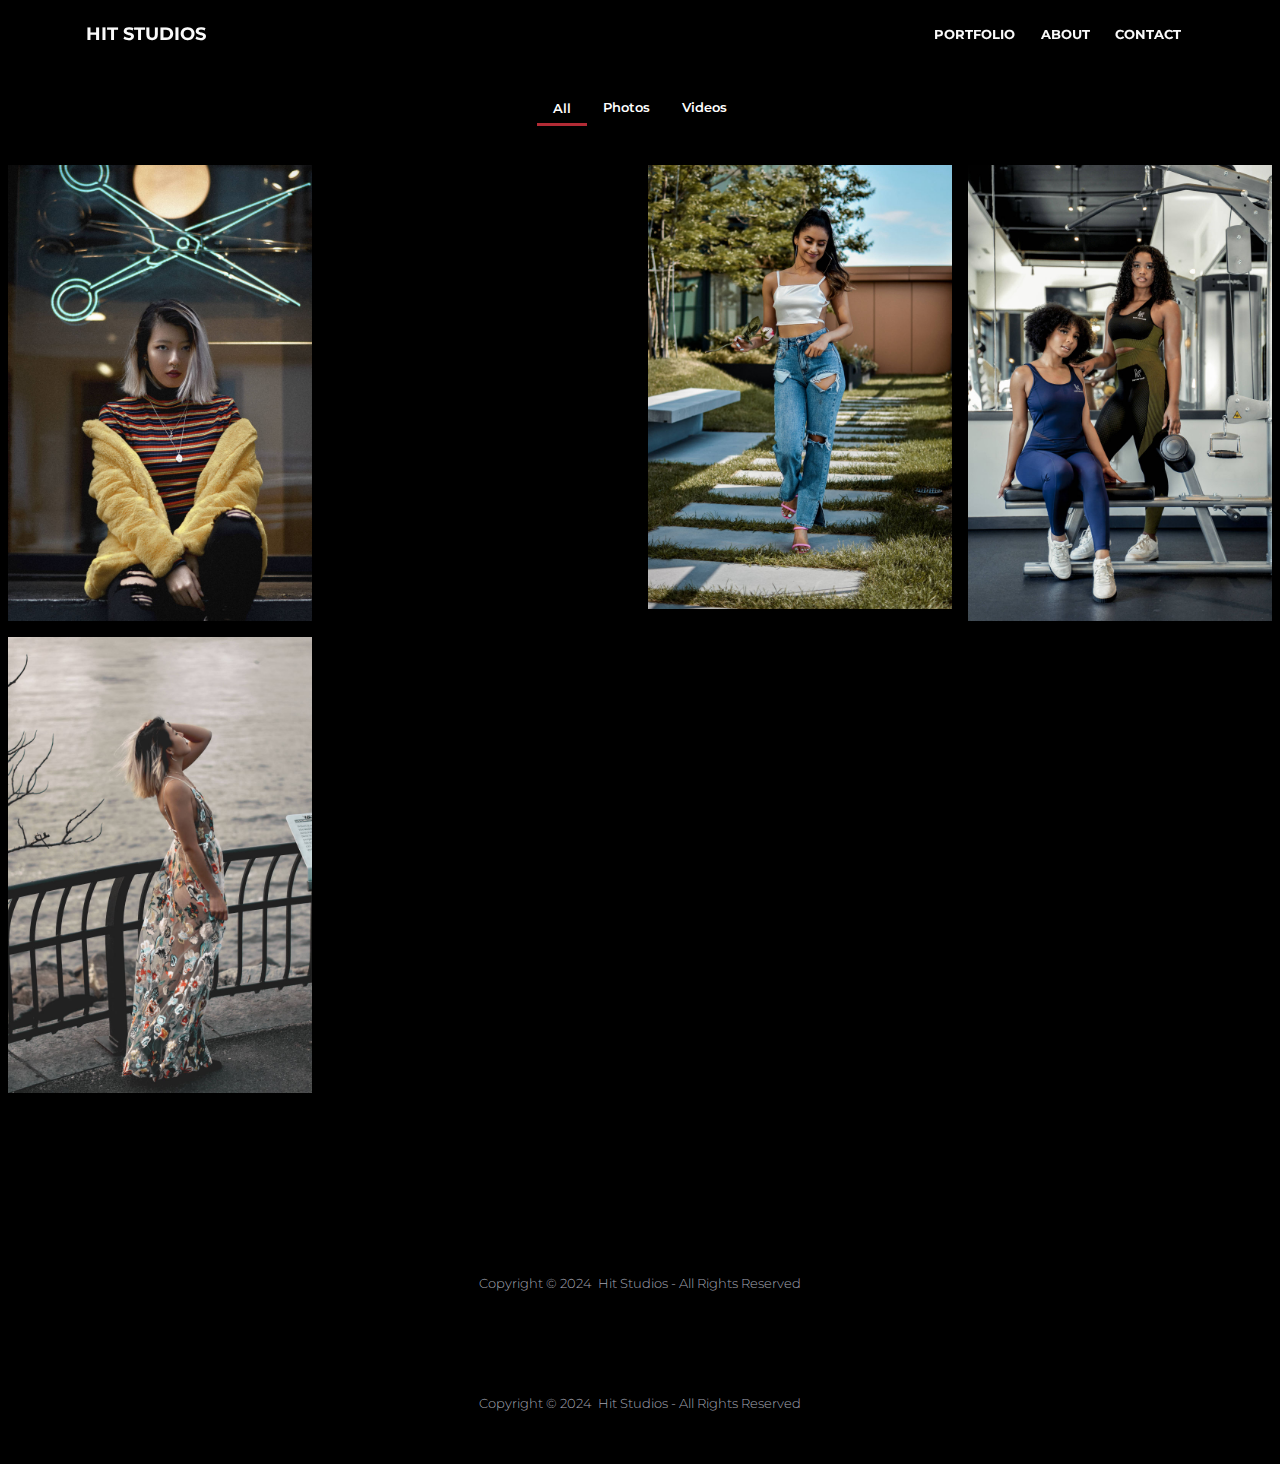
==== index.html @ 5aecfbb7 "create github pages" ====
<!DOCTYPE html>
<html  >
<head>
  
  <meta charset="UTF-8">
  <meta http-equiv="X-UA-Compatible" content="IE=edge">
  
  <meta name="twitter:card" content="summary_large_image"/>
  <meta name="twitter:image:src" content="">
  <meta property="og:image" content="">
  <meta name="twitter:title" content="The Hit Studios">
  <meta name="viewport" content="width=device-width, initial-scale=1, minimum-scale=1">
  <link rel="shortcut icon" href="assets/images/logo1.png" type="image/x-icon">
  <meta name="description" content="">
  
  
  <title>The Hit Studios</title>
  <link rel="stylesheet" href="assets/web/assets/mobirise-icons2/mobirise2.css">
  <link rel="stylesheet" href="assets/web/assets/mobirise-icons/mobirise-icons.css">
  <link rel="stylesheet" href="assets/tether/tether.min.css">
  <link rel="stylesheet" href="assets/bootstrap/css/bootstrap.min.css">
  <link rel="stylesheet" href="assets/bootstrap/css/bootstrap-grid.min.css">
  <link rel="stylesheet" href="assets/bootstrap/css/bootstrap-reboot.min.css">
  <link rel="stylesheet" href="assets/animatecss/animate.css">
  <link rel="stylesheet" href="assets/popup-overlay-plugin/style.css">
  <link rel="stylesheet" href="assets/dropdown/css/style.css">
  <link rel="stylesheet" href="assets/socicon/css/styles.css">
  <link rel="stylesheet" href="assets/theme/css/style.css">
  <link rel="stylesheet" href="assets/gallery/style.css">
  <link rel="preload" href="https://fonts.googleapis.com/css?family=Montserrat:100,200,300,400,500,600,700,800,900,100i,200i,300i,400i,500i,600i,700i,800i,900i&display=swap" as="style" onload="this.onload=null;this.rel='stylesheet'">
  <noscript><link rel="stylesheet" href="https://fonts.googleapis.com/css?family=Montserrat:100,200,300,400,500,600,700,800,900,100i,200i,300i,400i,500i,600i,700i,800i,900i&display=swap"></noscript>
  <link rel="preload" as="style" href="assets/mobirise/css/mbr-additional.css"><link rel="stylesheet" href="assets/mobirise/css/mbr-additional.css" type="text/css">
  
  
  <!-- Facebook Pixel Code -->
<script>
!function(f,b,e,v,n,t,s)
{if(f.fbq)return;n=f.fbq=function(){n.callMethod?
n.callMethod.apply(n,arguments):n.queue.push(arguments)};
if(!f._fbq)f._fbq=n;n.push=n;n.loaded=!0;n.version='2.0';
n.queue=[];t=b.createElement(e);t.async=!0;
t.src=v;s=b.getElementsByTagName(e)[0];
s.parentNode.insertBefore(t,s)}(window, document,'script',
'https://connect.facebook.net/en_US/fbevents.js');
fbq('init', '440185523638708');
fbq('track', 'PageView');
</script>
<noscript><img height="1" width="1" style="display:none"
src="https://www.facebook.com/tr?id=440185523638708&ev=PageView&noscript=1"
/></noscript>
<!-- End Facebook Pixel Code -->
  <script src="https://scripts.sirv.com/sirv.js"></script>
</head>
<body>
  
  <section class="menu1 cid-u1KD0kD5bC" once="menu" id="menu1-4o">
    

    <nav class="navbar navbar-dropdown navbar-fixed-top navbar-expand-lg">

        <div class="container">
            <div class="navbar-brand">
                
                <span class="navbar-caption-wrap"><a class="navbar-caption text-white display-7" href="#">HIT STUDIOS</a></span>
            </div>            
            <button class="navbar-toggler" type="button" data-toggle="collapse" data-target="#navbarSupportedContent" aria-controls="navbarNavAltMarkup" aria-expanded="false" aria-label="Toggle navigation">
                <div class="hamburger">
                    <span></span>
                    <span></span>
                    <span></span>
                    <span></span>
                </div>
            </button>
            <div class="collapse navbar-collapse" id="navbarSupportedContent">
                <ul class="navbar-nav nav-dropdown nav-right" data-app-modern-menu="true"><li class="nav-item"><a class="nav-link link text-white text-primary display-4" href="index.html" aria-expanded="false"><strong>PORTFOLIO<br></strong><div class="line-animation"></div></a></li><li class="nav-item"><a class="nav-link link text-white text-primary display-4" href="aboutme.html" aria-expanded="false"><strong>ABOUT<br></strong><div class="line-animation"></div></a></li><li class="nav-item"><a class="nav-link link text-white text-primary display-4" href="contact.html" aria-expanded="false"><strong>CONTACT</strong></a></li></ul>

                
            </div>
        </div>
    </nav>
</section>

<section class="gallery1 restaurantm4_gallery1 mbr-gallery mbr-slider-carousel cid-u1KQ5vctic" id="gallery1-50">

	

	

	<div>
		
		<div class="col-left-gallery"><!-- Filter --><div class="mbr-gallery-filter container gallery-filter-active"><ul buttons="0"><li class="mbr-gallery-filter-all active"><a class="btn btn-md btn-white-outline display-4" href="">All</a></li></ul></div><!-- Gallery --><div class="mbr-gallery-row"><div class="mbr-gallery-layout-default"><div><div><div class="mbr-gallery-item mbr-gallery-item--p1" data-video-url="false" data-tags="Photos"><div href="#lb-gallery1-50" data-slide-to="0" data-bs-slide-to="0" data-toggle="modal" data-bs-toggle="modal"><img src="assets/images/dsc-1239-2000x3000-800x1200.jpg" alt="" title=""><span class="icon-focus"></span></div></div><div class="mbr-gallery-item mbr-gallery-item--p1" data-video-url="false" data-tags="Photos"><div href="#lb-gallery1-50" data-slide-to="1" data-bs-slide-to="1" data-toggle="modal" data-bs-toggle="modal"><img src="assets/images/fr-934x1401-800x1200.jpg" alt="" title=""><span class="icon-focus"></span></div></div><div class="mbr-gallery-item mbr-gallery-item--p1" data-video-url="false" data-tags="Photos"><div href="#lb-gallery1-50" data-slide-to="2" data-bs-slide-to="2" data-toggle="modal" data-bs-toggle="modal"><img src="assets/images/pp20-2000x2920-800x1168.jpg" alt="" title=""><span class="icon-focus"></span></div></div><div class="mbr-gallery-item mbr-gallery-item--p1" data-video-url="false" data-tags="Photos"><div href="#lb-gallery1-50" data-slide-to="3" data-bs-slide-to="3" data-toggle="modal" data-bs-toggle="modal"><img src="assets/images/12-2000x3000-800x1200.jpg" alt="" title=""><span class="icon-focus"></span></div></div><div class="mbr-gallery-item mbr-gallery-item--p1" data-video-url="false" data-tags="Photos"><div href="#lb-gallery1-50" data-slide-to="4" data-bs-slide-to="4" data-toggle="modal" data-bs-toggle="modal"><img src="assets/images/pp13-2000x3000-800x1200.jpg" alt="" title=""><span class="icon-focus"></span></div></div><div class="mbr-gallery-item mbr-gallery-item--p1" data-video-url="false" data-tags="Photos"><div href="#lb-gallery1-50" data-slide-to="5" data-bs-slide-to="5" data-toggle="modal" data-bs-toggle="modal"><img src="assets/images/moi-pp-2000x2588-800x1035-800x1035.jpg" alt="" title=""><span class="icon-focus"></span></div></div><div class="mbr-gallery-item mbr-gallery-item--p1" data-video-url="false" data-tags="Photos"><div href="#lb-gallery1-50" data-slide-to="6" data-bs-slide-to="6" data-toggle="modal" data-bs-toggle="modal"><img src="assets/images/p1120809-2000x2367-800x947-800x947-800x947.jpg" alt="" title=""><span class="icon-focus"></span></div></div><div class="mbr-gallery-item mbr-gallery-item--p1" data-video-url="false" data-tags="Videos"><div href="#lb-gallery1-50" data-slide-to="7" data-bs-slide-to="7" data-toggle="modal" data-bs-toggle="modal"><img src="assets/images/q-2000x3000-800x1200-800x1200.jpg" alt="" title=""><span class="icon-focus"></span></div></div><div class="mbr-gallery-item mbr-gallery-item--p1" data-video-url="false" data-tags="Videos"><div href="#lb-gallery1-50" data-slide-to="8" data-bs-slide-to="8" data-toggle="modal" data-bs-toggle="modal"><img src="assets/images/nh-copy-2000x2663-800x1065-800x1065.jpg" alt="" title=""><span class="icon-focus"></span></div></div><div class="mbr-gallery-item mbr-gallery-item--p1" data-video-url="false" data-tags="Videos"><div href="#lb-gallery1-50" data-slide-to="9" data-bs-slide-to="9" data-toggle="modal" data-bs-toggle="modal"><img src="assets/images/57-2000x3000-800x1200.jpg" alt="" title=""><span class="icon-focus"></span></div></div><div class="mbr-gallery-item mbr-gallery-item--p1" data-video-url="false" data-tags="Videos"><div href="#lb-gallery1-50" data-slide-to="10" data-bs-slide-to="10" data-toggle="modal" data-bs-toggle="modal"><img src="assets/images/dsc-459-2000x3000-800x1200.jpg" alt="" title=""><span class="icon-focus"></span></div></div><div class="mbr-gallery-item mbr-gallery-item--p1" data-video-url="false" data-tags="Videos"><div href="#lb-gallery1-50" data-slide-to="11" data-bs-slide-to="11" data-toggle="modal" data-bs-toggle="modal"><img src="assets/images/dsc00477-2000x3000-800x1200.jpeg" alt="" title=""><span class="icon-focus"></span></div></div><div class="mbr-gallery-item mbr-gallery-item--p1" data-video-url="false" data-tags="Videos"><div href="#lb-gallery1-50" data-slide-to="12" data-bs-slide-to="12" data-toggle="modal" data-bs-toggle="modal"><img src="assets/images/dsc09864-2000x2667-copy-2000x3000-800x957.jpeg" alt="" title=""><span class="icon-focus"></span></div></div></div></div><div class="clearfix"></div></div></div><!-- Lightbox --><div data-app-prevent-settings="" class="mbr-slider modal fade carousel slide" tabindex="-1" data-keyboard="true" data-bs-keyboard="true" data-interval="false" data-bs-interval="false" id="lb-gallery1-50"><div class="modal-dialog"><div class="modal-content"><div class="modal-body"><div class="carousel-inner"><div class="carousel-item"><img src="assets/images/dsc-1239-2000x3000.jpg" alt="" title=""></div><div class="carousel-item"><img src="assets/images/fr-934x1401.jpg" alt="" title=""></div><div class="carousel-item"><img src="assets/images/pp20-2000x2920.jpg" alt="" title=""></div><div class="carousel-item"><img src="assets/images/12-2000x3000.jpg" alt="" title=""></div><div class="carousel-item"><img src="assets/images/pp13-2000x3000.jpg" alt="" title=""></div><div class="carousel-item"><img src="assets/images/moi-pp-2000x2588-800x1035.jpg" alt="" title=""></div><div class="carousel-item"><img src="assets/images/p1120809-2000x2367-800x947-800x947.jpg" alt="" title=""></div><div class="carousel-item active"><img src="assets/images/q-2000x3000-800x1200.jpg" alt="" title=""></div><div class="carousel-item"><img src="assets/images/nh-copy-2000x2663-800x1065.jpg" alt="" title=""></div><div class="carousel-item"><img src="assets/images/57-2000x3000.jpg" alt="" title=""></div><div class="carousel-item"><img src="assets/images/dsc-459-2000x3000.jpg" alt="" title=""></div><div class="carousel-item"><img src="assets/images/dsc00477-2000x3000.jpeg" alt="" title=""></div><div class="carousel-item"><img src="assets/images/dsc09864-2000x2667-copy-2000x3000.jpeg" alt="" title=""></div></div><a class="carousel-control carousel-control-prev" role="button" data-slide="prev" data-bs-slide="prev" href="#lb-gallery1-50"><span class="mbri-left mbr-iconfont" aria-hidden="true"></span><span class="sr-only visually-hidden">Previous</span></a><a class="carousel-control carousel-control-next" role="button" data-slide="next" data-bs-slide="next" href="#lb-gallery1-50"><span class="mbri-right mbr-iconfont" aria-hidden="true"></span><span class="sr-only visually-hidden">Next</span></a><a class="close" href="#" role="button" data-dismiss="modal" data-bs-dismiss="modal"><span class="sr-only visually-hidden">Close</span></a></div></div></div></div></div>
	</div>
</section>

<section class="extFooter cid-sLuKEisDim" id="extFooter22-q">

    

    

    <div class="container">
        <div class="row align-center justify-content-center align-items-center">
            <div class="logo-section col-sm-12 col-lg-4">
                <a href="index.html"><img src="assets/images/logo-the-hit-white-121x121.png" height="128" alt="" style="height: 3.8rem;">
                </a>
            </div>
            <div class="col-sm-12 col-lg-4 mbr-text mbr-fonts-style mbr-light display-4">Copyright © 2024&nbsp; Hit Studios - All Rights Reserved</div>
            <div class="social-media col-sm-12 col-lg-4">
                <ul>
                    <li>
                      <a class="icon-transition" href="https://www.instagram.com/iamthehit/" target="_blank">
                        <span class="mbr-iconfont socicon-instagram socicon"></span>
                      </a>
                    </li>
                    <li>
                      <a class="icon-transition" href="https://www.facebook.com/iamthehit" target="_blank">
                        <span class="mbr-iconfont socicon-facebook socicon"></span>
                      </a>
                    </li>
                    
                    
                    
                </ul>
            </div>
        </div>
    </div>
</section>

<section class="extFooter cid-u1L9KST6u7" id="extFooter22-57">

    

    

    <div class="container">
        <div class="row align-center justify-content-center align-items-center">
            <div class="logo-section col-sm-12 col-lg-4">
                <a href="index.html"><img src="assets/images/logo-the-hit-white-121x121.png" height="128" alt="" style="height: 3.8rem;">
                </a>
            </div>
            <div class="col-sm-12 col-lg-4 mbr-text mbr-fonts-style mbr-light display-4">Copyright © 2024&nbsp; Hit Studios - All Rights Reserved</div>
            <div class="social-media col-sm-12 col-lg-4">
                <ul>
                    <li>
                      <a class="icon-transition" href="https://www.instagram.com/iamthehit/" target="_blank">
                        <span class="mbr-iconfont socicon-instagram socicon"></span>
                      </a>
                    </li>
                    <li>
                      <a class="icon-transition" href="https://www.facebook.com/iamthehit" target="_blank">
                        <span class="mbr-iconfont socicon-facebook socicon"></span>
                      </a>
                    </li>
                    
                    
                    
                </ul>
            </div>
        </div>
    </div>
</section>


<script src="assets/web/assets/jquery/jquery.min.js"></script>
  <script src="assets/popper/popper.min.js"></script>
  <script src="assets/tether/tether.min.js"></script>
  <script src="assets/bootstrap/js/bootstrap.min.js"></script>
  <script src="assets/smoothscroll/smooth-scroll.js"></script>
  <script src="assets/viewportchecker/jquery.viewportchecker.js"></script>
  <script src="assets/masonry/masonry.pkgd.min.js"></script>
  <script src="assets/imagesloaded/imagesloaded.pkgd.min.js"></script>
  <script src="assets/bootstrapcarouselswipe/bootstrap-carousel-swipe.js"></script>
  <script src="assets/dropdown/js/nav-dropdown.js"></script>
  <script src="assets/dropdown/js/navbar-dropdown.js"></script>
  <script src="assets/touchswipe/jquery.touch-swipe.min.js"></script>
  <script src="assets/theme/js/script.js"></script>
  <script src="assets/gallery/player.min.js"></script>
  <script src="assets/gallery/script.js"></script>
  
  
  
 <div id="scrollToTop" class="scrollToTop mbr-arrow-up"><a style="text-align: center;"><i class="mbr-arrow-up-icon mbr-arrow-up-icon-cm cm-icon cm-icon-smallarrow-up"></i></a></div>
    <input name="animation" type="hidden">
  </body>
</html>
---- assets/web/assets/mobirise-icons2/mobirise2.css ----
@font-face {
  font-family: 'Moririse2';
  font-display: swap;
  src:  url('mobirise2.eot?f2bix4');
  src:  url('mobirise2.eot?f2bix4#iefix') format('embedded-opentype'),
    url('mobirise2.ttf?f2bix4') format('truetype'),
    url('mobirise2.woff?f2bix4') format('woff'),
    url('mobirise2.svg?f2bix4#mobirise2') format('svg');
  font-weight: normal;
  font-style: normal;
}

[class^="mobi-"], [class*=" mobi-"] {
  /* use !important to prevent issues with browser extensions that change fonts */
  font-family: 'Moririse2' !important;
  speak: none;
  font-style: normal;
  font-weight: normal;
  font-variant: normal;
  text-transform: none;
  line-height: 1;

  /* Better Font Rendering =========== */
  -webkit-font-smoothing: antialiased;
  -moz-osx-font-smoothing: grayscale;
}

.mobi-mbri-add-submenu:before {
  content: "\e900";
}
.mobi-mbri-alert:before {
  content: "\e901";
}
.mobi-mbri-align-center:before {
  content: "\e902";
}
.mobi-mbri-align-justify:before {
  content: "\e903";
}
.mobi-mbri-align-left:before {
  content: "\e904";
}
.mobi-mbri-align-right:before {
  content: "\e905";
}
.mobi-mbri-android:before {
  content: "\e906";
}
.mobi-mbri-apple:before {
  content: "\e907";
}
.mobi-mbri-arrow-down:before {
  content: "\e908";
}
.mobi-mbri-arrow-next:before {
  content: "\e909";
}
.mobi-mbri-arrow-prev:before {
  content: "\e90a";
}
.mobi-mbri-arrow-up:before {
  content: "\e90b";
}
.mobi-mbri-bold:before {
  content: "\e90c";
}
.mobi-mbri-bookmark:before {
  content: "\e90d";
}
.mobi-mbri-bootstrap:before {
  content: "\e90e";
}
.mobi-mbri-briefcase:before {
  content: "\e90f";
}
.mobi-mbri-browse:before {
  content: "\e910";
}
.mobi-mbri-bulleted-list:before {
  content: "\e911";
}
.mobi-mbri-calendar:before {
  content: "\e912";
}
.mobi-mbri-camera:before {
  content: "\e913";
}
.mobi-mbri-cart-add:before {
  content: "\e914";
}
.mobi-mbri-cart-full:before {
  content: "\e915";
}
.mobi-mbri-cash:before {
  content: "\e916";
}
.mobi-mbri-change-style:before {
  content: "\e917";
}
.mobi-mbri-chat:before {
  content: "\e918";
}
.mobi-mbri-clock:before {
  content: "\e919";
}
.mobi-mbri-close:before {
  content: "\e91a";
}
.mobi-mbri-cloud:before {
  content: "\e91b";
}
.mobi-mbri-code:before {
  content: "\e91c";
}
.mobi-mbri-contact-form:before {
  content: "\e91d";
}
.mobi-mbri-credit-card:before {
  content: "\e91e";
}
.mobi-mbri-cursor-click:before {
  content: "\e91f";
}
.mobi-mbri-cust-feedback:before {
  content: "\e920";
}
.mobi-mbri-database:before {
  content: "\e921";
}
.mobi-mbri-delivery:before {
  content: "\e922";
}
.mobi-mbri-desktop:before {
  content: "\e923";
}
.mobi-mbri-devices:before {
  content: "\e924";
}
.mobi-mbri-down:before {
  content: "\e925";
}
.mobi-mbri-download-2:before {
  content: "\e926";
}
.mobi-mbri-download:before {
  content: "\e927";
}
.mobi-mbri-drag-n-drop-2:before {
  content: "\e928";
}
.mobi-mbri-drag-n-drop:before {
  content: "\e929";
}
.mobi-mbri-edit-2:before {
  content: "\e92a";
}
.mobi-mbri-edit:before {
  content: "\e92b";
}
.mobi-mbri-error:before {
  content: "\e92c";
}
.mobi-mbri-extension:before {
  content: "\e92d";
}
.mobi-mbri-features:before {
  content: "\e92e";
}
.mobi-mbri-file:before {
  content: "\e92f";
}
.mobi-mbri-flag:before {
  content: "\e930";
}
.mobi-mbri-folder:before {
  content: "\e931";
}
.mobi-mbri-gift:before {
  content: "\e932";
}
.mobi-mbri-github:before {
  content: "\e933";
}
.mobi-mbri-globe-2:before {
  content: "\e934";
}
.mobi-mbri-globe:before {
  content: "\e935";
}
.mobi-mbri-growing-chart:before {
  content: "\e936";
}
.mobi-mbri-hearth:before {
  content: "\e937";
}
.mobi-mbri-help:before {
  content: "\e938";
}
.mobi-mbri-home:before {
  content: "\e939";
}
.mobi-mbri-hot-cup:before {
  content: "\e93a";
}
.mobi-mbri-idea:before {
  content: "\e93b";
}
.mobi-mbri-image-gallery:before {
  content: "\e93c";
}
.mobi-mbri-image-slider:before {
  content: "\e93d";
}
.mobi-mbri-info:before {
  content: "\e93e";
}
.mobi-mbri-italic:before {
  content: "\e93f";
}
.mobi-mbri-key:before {
  content: "\e940";
}
.mobi-mbri-laptop:before {
  content: "\e941";
}
.mobi-mbri-layers:before {
  content: "\e942";
}
.mobi-mbri-left-right:before {
  content: "\e943";
}
.mobi-mbri-left:before {
  content: "\e944";
}
.mobi-mbri-letter:before {
  content: "\e945";
}
.mobi-mbri-like:before {
  content: "\e946";
}
.mobi-mbri-link:before {
  content: "\e947";
}
.mobi-mbri-lock:before {
  content: "\e948";
}
.mobi-mbri-login:before {
  content: "\e949";
}
.mobi-mbri-logout:before {
  content: "\e94a";
}
.mobi-mbri-magic-stick:before {
  content: "\e94b";
}
.mobi-mbri-map-pin:before {
  content: "\e94c";
}
.mobi-mbri-menu:before {
  content: "\e94d";
}
.mobi-mbri-mobile-2:before {
  content: "\e94e";
}
.mobi-mbri-mobile-horizontal:before {
  content: "\e94f";
}
.mobi-mbri-mobile:before {
  content: "\e950";
}
.mobi-mbri-mobirise:before {
  content: "\e951";
}
.mobi-mbri-more-horizontal:before {
  content: "\e952";
}
.mobi-mbri-more-vertical:before {
  content: "\e953";
}
.mobi-mbri-music:before {
  content: "\e954";
}
.mobi-mbri-new-file:before {
  content: "\e955";
}
.mobi-mbri-numbered-list:before {
  content: "\e956";
}
.mobi-mbri-opened-folder:before {
  content: "\e957";
}
.mobi-mbri-pages:before {
  content: "\e958";
}
.mobi-mbri-paper-plane:before {
  content: "\e959";
}
.mobi-mbri-paperclip:before {
  content: "\e95a";
}
.mobi-mbri-phone:before {
  content: "\e95b";
}
.mobi-mbri-photo:before {
  content: "\e95c";
}
.mobi-mbri-photos:before {
  content: "\e95d";
}
.mobi-mbri-pin:before {
  content: "\e95e";
}
.mobi-mbri-play:before {
  content: "\e95f";
}
.mobi-mbri-plus:before {
  content: "\e960";
}
.mobi-mbri-preview:before {
  content: "\e961";
}
.mobi-mbri-print:before {
  content: "\e962";
}
.mobi-mbri-protect:before {
  content: "\e963";
}
.mobi-mbri-question:before {
  content: "\e964";
}
.mobi-mbri-quote-left:before {
  content: "\e965";
}
.mobi-mbri-quote-right:before {
  content: "\e966";
}
.mobi-mbri-redo:before {
  content: "\e967";
}
.mobi-mbri-refresh:before {
  content: "\e968";
}
.mobi-mbri-responsive-2:before {
  content: "\e969";
}
.mobi-mbri-responsive:before {
  content: "\e96a";
}
.mobi-mbri-right:before {
  content: "\e96b";
}
.mobi-mbri-rocket:before {
  content: "\e96c";
}
.mobi-mbri-sad-face:before {
  content: "\e96d";
}
.mobi-mbri-sale:before {
  content: "\e96e";
}
.mobi-mbri-save:before {
  content: "\e96f";
}
.mobi-mbri-search:before {
  content: "\e970";
}
.mobi-mbri-setting-2:before {
  content: "\e971";
}
.mobi-mbri-setting-3:before {
  content: "\e972";
}
.mobi-mbri-setting:before {
  content: "\e973";
}
.mobi-mbri-share:before {
  content: "\e974";
}
.mobi-mbri-shopping-bag:before {
  content: "\e975";
}
.mobi-mbri-shopping-basket:before {
  content: "\e976";
}
.mobi-mbri-shopping-cart:before {
  content: "\e977";
}
.mobi-mbri-sites:before {
  content: "\e978";
}
.mobi-mbri-smile-face:before {
  content: "\e979";
}
.mobi-mbri-speed:before {
  content: "\e97a";
}
.mobi-mbri-star:before {
  content: "\e97b";
}
.mobi-mbri-success:before {
  content: "\e97c";
}
.mobi-mbri-sun:before {
  content: "\e97d";
}
.mobi-mbri-sun2:before {
  content: "\e97e";
}
.mobi-mbri-tablet-vertical:before {
  content: "\e97f";
}
.mobi-mbri-tablet:before {
  content: "\e980";
}
.mobi-mbri-target:before {
  content: "\e981";
}
.mobi-mbri-timer:before {
  content: "\e982";
}
.mobi-mbri-to-ftp:before {
  content: "\e983";
}
.mobi-mbri-to-local-drive:before {
  content: "\e984";
}
.mobi-mbri-touch-swipe:before {
  content: "\e985";
}
.mobi-mbri-touch:before {
  content: "\e986";
}
.mobi-mbri-trash:before {
  content: "\e987";
}
.mobi-mbri-underline:before {
  content: "\e988";
}
.mobi-mbri-undo:before {
  content: "\e989";
}
.mobi-mbri-unlink:before {
  content: "\e98a";
}
.mobi-mbri-unlock:before {
  content: "\e98b";
}
.mobi-mbri-up-down:before {
  content: "\e98c";
}
.mobi-mbri-up:before {
  content: "\e98d";
}
.mobi-mbri-update:before {
  content: "\e98e";
}
.mobi-mbri-upload-2:before {
  content: "\e98f";
}
.mobi-mbri-upload:before {
  content: "\e990";
}
.mobi-mbri-user-2:before {
  content: "\e991";
}
.mobi-mbri-user:before {
  content: "\e992";
}
.mobi-mbri-users:before {
  content: "\e993";
}
.mobi-mbri-video-play:before {
  content: "\e994";
}
.mobi-mbri-video:before {
  content: "\e995";
}
.mobi-mbri-watch:before {
  content: "\e996";
}
.mobi-mbri-website-theme-2:before {
  content: "\e997";
}
.mobi-mbri-website-theme:before {
  content: "\e998";
}
.mobi-mbri-wifi:before {
  content: "\e999";
}
.mobi-mbri-windows:before {
  content: "\e99a";
}
.mobi-mbri-zoom-in:before {
  content: "\e99b";
}
.mobi-mbri-zoom-out:before {
  content: "\e99c";
}
---- assets/web/assets/mobirise-icons/mobirise-icons.css ----
@font-face {
  font-family: 'MobiriseIcons';
  src:  url('mobirise-icons.eot?spat4u');
  src:  url('mobirise-icons.eot?spat4u#iefix') format('embedded-opentype'),
    url('mobirise-icons.ttf?spat4u') format('truetype'),
    url('mobirise-icons.woff?spat4u') format('woff'),
    url('mobirise-icons.svg?spat4u#MobiriseIcons') format('svg');
  font-weight: normal;
  font-style: normal;
  font-display: swap;
}

[class^="mbri-"], [class*=" mbri-"] {
  /* use !important to prevent issues with browser extensions that change fonts */
  font-family: MobiriseIcons !important;
  speak: none;
  font-style: normal;
  font-weight: normal;
  font-variant: normal;
  text-transform: none;
  line-height: 1;

  /* Better Font Rendering =========== */
  -webkit-font-smoothing: antialiased;
  -moz-osx-font-smoothing: grayscale;
}

.mbri-add-submenu:before {
  content: "\e900";
}
.mbri-alert:before {
  content: "\e901";
}
.mbri-align-center:before {
  content: "\e902";
}
.mbri-align-justify:before {
  content: "\e903";
}
.mbri-align-left:before {
  content: "\e904";
}
.mbri-align-right:before {
  content: "\e905";
}
.mbri-android:before {
  content: "\e906";
}
.mbri-apple:before {
  content: "\e907";
}
.mbri-arrow-down:before {
  content: "\e908";
}
.mbri-arrow-next:before {
  content: "\e909";
}
.mbri-arrow-prev:before {
  content: "\e90a";
}
.mbri-arrow-up:before {
  content: "\e90b";
}
.mbri-bold:before {
  content: "\e90c";
}
.mbri-bookmark:before {
  content: "\e90d";
}
.mbri-bootstrap:before {
  content: "\e90e";
}
.mbri-briefcase:before {
  content: "\e90f";
}
.mbri-browse:before {
  content: "\e910";
}
.mbri-bulleted-list:before {
  content: "\e911";
}
.mbri-calendar:before {
  content: "\e912";
}
.mbri-camera:before {
  content: "\e913";
}
.mbri-cart-add:before {
  content: "\e914";
}
.mbri-cart-full:before {
  content: "\e915";
}
.mbri-cash:before {
  content: "\e916";
}
.mbri-change-style:before {
  content: "\e917";
}
.mbri-chat:before {
  content: "\e918";
}
.mbri-clock:before {
  content: "\e919";
}
.mbri-close:before {
  content: "\e91a";
}
.mbri-cloud:before {
  content: "\e91b";
}
.mbri-code:before {
  content: "\e91c";
}
.mbri-contact-form:before {
  content: "\e91d";
}
.mbri-credit-card:before {
  content: "\e91e";
}
.mbri-cursor-click:before {
  content: "\e91f";
}
.mbri-cust-feedback:before {
  content: "\e920";
}
.mbri-database:before {
  content: "\e921";
}
.mbri-delivery:before {
  content: "\e922";
}
.mbri-desktop:before {
  content: "\e923";
}
.mbri-devices:before {
  content: "\e924";
}
.mbri-down:before {
  content: "\e925";
}
.mbri-download:before {
  content: "\e989";
}
.mbri-drag-n-drop:before {
  content: "\e927";
}
.mbri-drag-n-drop2:before {
  content: "\e928";
}
.mbri-edit:before {
  content: "\e929";
}
.mbri-edit2:before {
  content: "\e92a";
}
.mbri-error:before {
  content: "\e92b";
}
.mbri-extension:before {
  content: "\e92c";
}
.mbri-features:before {
  content: "\e92d";
}
.mbri-file:before {
  content: "\e92e";
}
.mbri-flag:before {
  content: "\e92f";
}
.mbri-folder:before {
  content: "\e930";
}
.mbri-gift:before {
  content: "\e931";
}
.mbri-github:before {
  content: "\e932";
}
.mbri-globe:before {
  content: "\e933";
}
.mbri-globe-2:before {
  content: "\e934";
}
.mbri-growing-chart:before {
  content: "\e935";
}
.mbri-hearth:before {
  content: "\e936";
}
.mbri-help:before {
  content: "\e937";
}
.mbri-home:before {
  content: "\e938";
}
.mbri-hot-cup:before {
  content: "\e939";
}
.mbri-idea:before {
  content: "\e93a";
}
.mbri-image-gallery:before {
  content: "\e93b";
}
.mbri-image-slider:before {
  content: "\e93c";
}
.mbri-info:before {
  content: "\e93d";
}
.mbri-italic:before {
  content: "\e93e";
}
.mbri-key:before {
  content: "\e93f";
}
.mbri-laptop:before {
  content: "\e940";
}
.mbri-layers:before {
  content: "\e941";
}
.mbri-left-right:before {
  content: "\e942";
}
.mbri-left:before {
  content: "\e943";
}
.mbri-letter:before {
  content: "\e944";
}
.mbri-like:before {
  content: "\e945";
}
.mbri-link:before {
  content: "\e946";
}
.mbri-lock:before {
  content: "\e947";
}
.mbri-login:before {
  content: "\e948";
}
.mbri-logout:before {
  content: "\e949";
}
.mbri-magic-stick:before {
  content: "\e94a";
}
.mbri-map-pin:before {
  content: "\e94b";
}
.mbri-menu:before {
  content: "\e94c";
}
.mbri-mobile:before {
  content: "\e94d";
}
.mbri-mobile2:before {
  content: "\e94e";
}
.mbri-mobirise:before {
  content: "\e94f";
}
.mbri-more-horizontal:before {
  content: "\e950";
}
.mbri-more-vertical:before {
  content: "\e951";
}
.mbri-music:before {
  content: "\e952";
}
.mbri-new-file:before {
  content: "\e953";
}
.mbri-numbered-list:before {
  content: "\e954";
}
.mbri-opened-folder:before {
  content: "\e955";
}
.mbri-pages:before {
  content: "\e956";
}
.mbri-paper-plane:before {
  content: "\e957";
}
.mbri-paperclip:before {
  content: "\e958";
}
.mbri-photo:before {
  content: "\e959";
}
.mbri-photos:before {
  content: "\e95a";
}
.mbri-pin:before {
  content: "\e95b";
}
.mbri-play:before {
  content: "\e95c";
}
.mbri-plus:before {
  content: "\e95d";
}
.mbri-preview:before {
  content: "\e95e";
}
.mbri-print:before {
  content: "\e95f";
}
.mbri-protect:before {
  content: "\e960";
}
.mbri-question:before {
  content: "\e961";
}
.mbri-quote-left:before {
  content: "\e962";
}
.mbri-quote-right:before {
  content: "\e963";
}
.mbri-refresh:before {
  content: "\e964";
}
.mbri-responsive:before {
  content: "\e965";
}
.mbri-right:before {
  content: "\e966";
}
.mbri-rocket:before {
  content: "\e967";
}
.mbri-sad-face:before {
  content: "\e968";
}
.mbri-sale:before {
  content: "\e969";
}
.mbri-save:before {
  content: "\e96a";
}
.mbri-search:before {
  content: "\e96b";
}
.mbri-setting:before {
  content: "\e96c";
}
.mbri-setting2:before {
  content: "\e96d";
}
.mbri-setting3:before {
  content: "\e96e";
}
.mbri-share:before {
  content: "\e96f";
}
.mbri-shopping-bag:before {
  content: "\e970";
}
.mbri-shopping-basket:before {
  content: "\e971";
}
.mbri-shopping-cart:before {
  content: "\e972";
}
.mbri-sites:before {
  content: "\e973";
}
.mbri-smile-face:before {
  content: "\e974";
}
.mbri-speed:before {
  content: "\e975";
}
.mbri-star:before {
  content: "\e976";
}
.mbri-success:before {
  content: "\e977";
}
.mbri-sun:before {
  content: "\e978";
}
.mbri-sun2:before {
  content: "\e979";
}
.mbri-tablet:before {
  content: "\e97a";
}
.mbri-tablet-vertical:before {
  content: "\e97b";
}
.mbri-target:before {
  content: "\e97c";
}
.mbri-timer:before {
  content: "\e97d";
}
.mbri-to-ftp:before {
  content: "\e97e";
}
.mbri-to-local-drive:before {
  content: "\e97f";
}
.mbri-touch-swipe:before {
  content: "\e980";
}
.mbri-touch:before {
  content: "\e981";
}
.mbri-trash:before {
  content: "\e982";
}
.mbri-underline:before {
  content: "\e983";
}
.mbri-unlink:before {
  content: "\e984";
}
.mbri-unlock:before {
  content: "\e985";
}
.mbri-up-down:before {
  content: "\e986";
}
.mbri-up:before {
  content: "\e987";
}
.mbri-update:before {
  content: "\e988";
}
.mbri-upload:before {
 content: "\e926"; 
}
.mbri-user:before {
  content: "\e98a";
}
.mbri-user2:before {
  content: "\e98b";
}
.mbri-users:before {
  content: "\e98c";
}
.mbri-video:before {
  content: "\e98d";
}
.mbri-video-play:before {
  content: "\e98e";
}
.mbri-watch:before {
  content: "\e98f";
}
.mbri-website-theme:before {
  content: "\e990";
}
.mbri-wifi:before {
  content: "\e991";
}
.mbri-windows:before {
  content: "\e992";
}
.mbri-zoom-out:before {
  content: "\e993";
}
.mbri-redo:before {
  content: "\e994";
}
.mbri-undo:before {
  content: "\e995";
}
---- assets/popup-overlay-plugin/style.css ----
html.is-builder .modal-backdrop.show {
    display: none !important;
}
---- assets/dropdown/css/style.css ----
.navbar-dropdown {
  left: 0;
  padding: 0;
  position: absolute;
  right: 0;
  top: 0;
  transition: all 0.45s ease;
  z-index: 1030;
  background: #282828; }
  .navbar-dropdown .navbar-logo {
    margin-right: 0.8rem;
    transition: margin 0.3s ease-in-out;
    vertical-align: middle; }
    .navbar-dropdown .navbar-logo img {
      height: 3.125rem;
      transition: all 0.3s ease-in-out; }
    .navbar-dropdown .navbar-logo.mbr-iconfont {
      font-size: 3.125rem;
      line-height: 3.125rem; }
  .navbar-dropdown .navbar-caption {
    font-weight: 700;
    white-space: normal;
    vertical-align: -4px;
    line-height: 3.125rem !important; }
    .navbar-dropdown .navbar-caption, .navbar-dropdown .navbar-caption:hover {
      color: inherit;
      text-decoration: none; }
  .navbar-dropdown .mbr-iconfont + .navbar-caption {
    vertical-align: -1px; }
  .navbar-dropdown.navbar-fixed-top {
    position: fixed; }
  .navbar-dropdown .navbar-brand span {
    vertical-align: -4px; }
  .navbar-dropdown.bg-color.transparent {
    background: none; }
  .navbar-dropdown.navbar-short .navbar-brand {
    padding: 0.625rem 0; }
    .navbar-dropdown.navbar-short .navbar-brand span {
      vertical-align: -1px; }
  .navbar-dropdown.navbar-short .navbar-caption {
    line-height: 2.375rem !important;
    vertical-align: -2px; }
  .navbar-dropdown.navbar-short .navbar-logo {
    margin-right: 0.5rem; }
    .navbar-dropdown.navbar-short .navbar-logo img {
      height: 2.375rem; }
    .navbar-dropdown.navbar-short .navbar-logo.mbr-iconfont {
      font-size: 2.375rem;
      line-height: 2.375rem; }
  .navbar-dropdown.navbar-short .mbr-table-cell {
    height: 3.625rem; }
  .navbar-dropdown .navbar-close {
    left: 0.6875rem;
    position: fixed;
    top: 0.75rem;
    z-index: 1000; }
  .navbar-dropdown .hamburger-icon {
    content: "";
    display: inline-block;
    vertical-align: middle;
    width: 16px;
    -webkit-box-shadow: 0 -6px 0 1px #282828,0 0 0 1px #282828,0 6px 0 1px #282828;
    -moz-box-shadow: 0 -6px 0 1px #282828,0 0 0 1px #282828,0 6px 0 1px #282828;
    box-shadow: 0 -6px 0 1px #282828,0 0 0 1px #282828,0 6px 0 1px #282828; }

.dropdown-menu .dropdown-toggle[data-toggle="dropdown-submenu"]::after {
  border-bottom: 0.35em solid transparent;
  border-left: 0.35em solid;
  border-right: 0;
  border-top: 0.35em solid transparent;
  margin-left: 0.3rem; }

.dropdown-menu .dropdown-item:focus {
  outline: 0; }

.nav-dropdown {
  font-size: 0.75rem;
  font-weight: 500;
  height: auto !important; }
  .nav-dropdown .nav-btn {
    padding-left: 1rem; }
  .nav-dropdown .link {
    margin: .667em 1.667em;
    font-weight: 500;
    padding: 0;
    transition: color .2s ease-in-out; }
    .nav-dropdown .link.dropdown-toggle {
      margin-right: 2.583em; }
      .nav-dropdown .link.dropdown-toggle::after {
        margin-left: .25rem;
        border-top: 0.35em solid;
        border-right: 0.35em solid transparent;
        border-left: 0.35em solid transparent;
        border-bottom: 0; }
      .nav-dropdown .link.dropdown-toggle[aria-expanded="true"] {
        margin: 0;
        padding: 0.667em 3.263em  0.667em 1.667em; }
  .nav-dropdown .link::after,
  .nav-dropdown .dropdown-item::after {
    color: inherit; }
  .nav-dropdown .btn {
    font-size: 0.75rem;
    font-weight: 700;
    letter-spacing: 0;
    margin-bottom: 0;
    padding-left: 1.25rem;
    padding-right: 1.25rem; }
  .nav-dropdown .dropdown-menu {
    border-radius: 0;
    border: 0;
    left: 0;
    margin: 0;
    padding-bottom: 1.25rem;
    padding-top: 1.25rem;
    position: relative; }
  .nav-dropdown .dropdown-submenu {
    margin-left: 0.125rem;
    top: 0; }
  .nav-dropdown .dropdown-item {
    font-weight: 500;
    line-height: 2;
    padding: 0.3846em 4.615em 0.3846em 1.5385em;
    position: relative;
    transition: color .2s ease-in-out, background-color .2s ease-in-out; }
    .nav-dropdown .dropdown-item::after {
      margin-top: -0.3077em;
      position: absolute;
      right: 1.1538em;
      top: 50%; }
    .nav-dropdown .dropdown-item:focus, .nav-dropdown .dropdown-item:hover {
      background: none; }

@media (max-width: 767px) {
  .nav-dropdown.navbar-toggleable-sm {
    bottom: 0;
    display: none;
    left: 0;
    overflow-x: hidden;
    position: fixed;
    top: 0;
    transform: translateX(-100%);
    -ms-transform: translateX(-100%);
    -webkit-transform: translateX(-100%);
    width: 18.75rem;
    z-index: 999; } }
.nav-dropdown.navbar-toggleable-xl {
  bottom: 0;
  display: none;
  left: 0;
  overflow-x: hidden;
  position: fixed;
  top: 0;
  transform: translateX(-100%);
  -ms-transform: translateX(-100%);
  -webkit-transform: translateX(-100%);
  width: 18.75rem;
  z-index: 999; }

.nav-dropdown-sm {
  display: block !important;
  overflow-x: hidden;
  overflow: auto;
  padding-top: 3.875rem; }
  .nav-dropdown-sm::after {
    content: "";
    display: block;
    height: 3rem;
    width: 100%; }
  .nav-dropdown-sm.collapse.in ~ .navbar-close {
    display: block !important; }
  .nav-dropdown-sm.collapsing, .nav-dropdown-sm.collapse.in {
    transform: translateX(0);
    -ms-transform: translateX(0);
    -webkit-transform: translateX(0);
    transition: all 0.25s ease-out;
    -webkit-transition: all 0.25s ease-out;
    background: #282828; }
  .nav-dropdown-sm.collapsing[aria-expanded="false"] {
    transform: translateX(-100%);
    -ms-transform: translateX(-100%);
    -webkit-transform: translateX(-100%); }
  .nav-dropdown-sm .nav-item {
    display: block;
    margin-left: 0 !important;
    padding-left: 0; }
  .nav-dropdown-sm .link,
  .nav-dropdown-sm .dropdown-item {
    border-top: 1px dotted rgba(255, 255, 255, 0.1);
    font-size: 0.8125rem;
    line-height: 1.6;
    margin: 0 !important;
    padding: 0.875rem 2.4rem 0.875rem 1.5625rem !important;
    position: relative;
    white-space: normal; }
    .nav-dropdown-sm .link:focus, .nav-dropdown-sm .link:hover,
    .nav-dropdown-sm .dropdown-item:focus,
    .nav-dropdown-sm .dropdown-item:hover {
      background: rgba(0, 0, 0, 0.2) !important;
      color: #c0a375; }
  .nav-dropdown-sm .nav-btn {
    position: relative;
    padding: 1.5625rem 1.5625rem 0 1.5625rem; }
    .nav-dropdown-sm .nav-btn::before {
      border-top: 1px dotted rgba(255, 255, 255, 0.1);
      content: "";
      left: 0;
      position: absolute;
      top: 0;
      width: 100%; }
    .nav-dropdown-sm .nav-btn + .nav-btn {
      padding-top: 0.625rem; }
      .nav-dropdown-sm .nav-btn + .nav-btn::before {
        display: none; }
  .nav-dropdown-sm .btn {
    padding: 0.625rem 0; }
  .nav-dropdown-sm .dropdown-toggle[data-toggle="dropdown-submenu"]::after {
    margin-left: .25rem;
    border-top: 0.35em solid;
    border-right: 0.35em solid transparent;
    border-left: 0.35em solid transparent;
    border-bottom: 0; }
  .nav-dropdown-sm .dropdown-toggle[data-toggle="dropdown-submenu"][aria-expanded="true"]::after {
    border-top: 0;
    border-right: 0.35em solid transparent;
    border-left: 0.35em solid transparent;
    border-bottom: 0.35em solid; }
  .nav-dropdown-sm .dropdown-menu {
    margin: 0;
    padding: 0;
    position: relative;
    top: 0;
    left: 0;
    width: 100%;
    border: 0;
    float: none;
    border-radius: 0;
    background: none; }
  .nav-dropdown-sm .dropdown-submenu {
    left: 100%;
    margin-left: 0.125rem;
    margin-top: -1.25rem;
    top: 0; }

.navbar-toggleable-sm .nav-dropdown .dropdown-menu {
  position: absolute; }

.navbar-toggleable-sm .nav-dropdown .dropdown-submenu {
  left: 100%;
  margin-left: 0.125rem;
  margin-top: -1.25rem;
  top: 0; }

.navbar-toggleable-sm.opened .nav-dropdown .dropdown-menu {
  position: relative; }

.navbar-toggleable-sm.opened .nav-dropdown .dropdown-submenu {
  left: 0;
  margin-left: 00rem;
  margin-top: 0rem;
  top: 0; }

.is-builder .nav-dropdown.collapsing {
  transition: none !important; }

/*# sourceMappingURL=style.css.map */
---- assets/socicon/css/styles.css ----
@charset "UTF-8";

@font-face {
  font-family: 'Socicon';
  src:  url('../fonts/socicon.eot');
  src:  url('../fonts/socicon.eot?#iefix') format('embedded-opentype'),
    url('../fonts/socicon.woff2') format('woff2'),
    url('../fonts/socicon.ttf') format('truetype'),
    url('../fonts/socicon.woff') format('woff'),
    url('../fonts/socicon.svg#socicon') format('svg');
  font-weight: normal;
  font-style: normal;
  font-display: swap;
}

[data-icon]:before {
  font-family: "socicon" !important;
  content: attr(data-icon);
  font-style: normal !important;
  font-weight: normal !important;
  font-variant: normal !important;
  text-transform: none !important;
  speak: none;
  line-height: 1;
  -webkit-font-smoothing: antialiased;
  -moz-osx-font-smoothing: grayscale;
}

[class^="socicon-"], [class*=" socicon-"] {
  /* use !important to prevent issues with browser extensions that change fonts */
  font-family: 'Socicon' !important;
  speak: none;
  font-style: normal;
  font-weight: normal;
  font-variant: normal;
  text-transform: none;
  line-height: 1;

  /* Better Font Rendering =========== */
  -webkit-font-smoothing: antialiased;
  -moz-osx-font-smoothing: grayscale;
}

.socicon-eitaa:before {
  content: "\e97c";
}
.socicon-soroush:before {
  content: "\e97d";
}
.socicon-bale:before {
  content: "\e97e";
}
.socicon-zazzle:before {
  content: "\e97b";
}
.socicon-society6:before {
  content: "\e97a";
}
.socicon-redbubble:before {
  content: "\e979";
}
.socicon-avvo:before {
  content: "\e978";
}
.socicon-stitcher:before {
  content: "\e977";
}
.socicon-googlehangouts:before {
  content: "\e974";
}
.socicon-dlive:before {
  content: "\e975";
}
.socicon-vsco:before {
  content: "\e976";
}
.socicon-flipboard:before {
  content: "\e973";
}
.socicon-ubuntu:before {
  content: "\e958";
}
.socicon-artstation:before {
  content: "\e959";
}
.socicon-invision:before {
  content: "\e95a";
}
.socicon-torial:before {
  content: "\e95b";
}
.socicon-collectorz:before {
  content: "\e95c";
}
.socicon-seenthis:before {
  content: "\e95d";
}
.socicon-googleplaymusic:before {
  content: "\e95e";
}
.socicon-debian:before {
  content: "\e95f";
}
.socicon-filmfreeway:before {
  content: "\e960";
}
.socicon-gnome:before {
  content: "\e961";
}
.socicon-itchio:before {
  content: "\e962";
}
.socicon-jamendo:before {
  content: "\e963";
}
.socicon-mix:before {
  content: "\e964";
}
.socicon-sharepoint:before {
  content: "\e965";
}
.socicon-tinder:before {
  content: "\e966";
}
.socicon-windguru:before {
  content: "\e967";
}
.socicon-cdbaby:before {
  content: "\e968";
}
.socicon-elementaryos:before {
  content: "\e969";
}
.socicon-stage32:before {
  content: "\e96a";
}
.socicon-tiktok:before {
  content: "\e96b";
}
.socicon-gitter:before {
  content: "\e96c";
}
.socicon-letterboxd:before {
  content: "\e96d";
}
.socicon-threema:before {
  content: "\e96e";
}
.socicon-splice:before {
  content: "\e96f";
}
.socicon-metapop:before {
  content: "\e970";
}
.socicon-naver:before {
  content: "\e971";
}
.socicon-remote:before {
  content: "\e972";
}
.socicon-internet:before {
  content: "\e957";
}
.socicon-moddb:before {
  content: "\e94b";
}
.socicon-indiedb:before {
  content: "\e94c";
}
.socicon-traxsource:before {
  content: "\e94d";
}
.socicon-gamefor:before {
  content: "\e94e";
}
.socicon-pixiv:before {
  content: "\e94f";
}
.socicon-myanimelist:before {
  content: "\e950";
}
.socicon-blackberry:before {
  content: "\e951";
}
.socicon-wickr:before {
  content: "\e952";
}
.socicon-spip:before {
  content: "\e953";
}
.socicon-napster:before {
  content: "\e954";
}
.socicon-beatport:before {
  content: "\e955";
}
.socicon-hackerone:before {
  content: "\e956";
}
.socicon-hackernews:before {
  content: "\e946";
}
.socicon-smashwords:before {
  content: "\e947";
}
.socicon-kobo:before {
  content: "\e948";
}
.socicon-bookbub:before {
  content: "\e949";
}
.socicon-mailru:before {
  content: "\e94a";
}
.socicon-gitlab:before {
  content: "\e945";
}
.socicon-instructables:before {
  content: "\e944";
}
.socicon-portfolio:before {
  content: "\e943";
}
.socicon-codered:before {
  content: "\e940";
}
.socicon-origin:before {
  content: "\e941";
}
.socicon-nextdoor:before {
  content: "\e942";
}
.socicon-udemy:before {
  content: "\e93f";
}
.socicon-livemaster:before {
  content: "\e93e";
}
.socicon-crunchbase:before {
  content: "\e93b";
}
.socicon-homefy:before {
  content: "\e93c";
}
.socicon-calendly:before {
  content: "\e93d";
}
.socicon-realtor:before {
  content: "\e90f";
}
.socicon-tidal:before {
  content: "\e910";
}
.socicon-qobuz:before {
  content: "\e911";
}
.socicon-natgeo:before {
  content: "\e912";
}
.socicon-mastodon:before {
  content: "\e913";
}
.socicon-unsplash:before {
  content: "\e914";
}
.socicon-homeadvisor:before {
  content: "\e915";
}
.socicon-angieslist:before {
  content: "\e916";
}
.socicon-codepen:before {
  content: "\e917";
}
.socicon-slack:before {
  content: "\e918";
}
.socicon-openaigym:before {
  content: "\e919";
}
.socicon-logmein:before {
  content: "\e91a";
}
.socicon-fiverr:before {
  content: "\e91b";
}
.socicon-gotomeeting:before {
  content: "\e91c";
}
.socicon-aliexpress:before {
  content: "\e91d";
}
.socicon-guru:before {
  content: "\e91e";
}
.socicon-appstore:before {
  content: "\e91f";
}
.socicon-homes:before {
  content: "\e920";
}
.socicon-zoom:before {
  content: "\e921";
}
.socicon-alibaba:before {
  content: "\e922";
}
.socicon-craigslist:before {
  content: "\e923";
}
.socicon-wix:before {
  content: "\e924";
}
.socicon-redfin:before {
  content: "\e925";
}
.socicon-googlecalendar:before {
  content: "\e926";
}
.socicon-shopify:before {
  content: "\e927";
}
.socicon-freelancer:before {
  content: "\e928";
}
.socicon-seedrs:before {
  content: "\e929";
}
.socicon-bing:before {
  content: "\e92a";
}
.socicon-doodle:before {
  content: "\e92b";
}
.socicon-bonanza:before {
  content: "\e92c";
}
.socicon-squarespace:before {
  content: "\e92d";
}
.socicon-toptal:before {
  content: "\e92e";
}
.socicon-gust:before {
  content: "\e92f";
}
.socicon-ask:before {
  content: "\e930";
}
.socicon-trulia:before {
  content: "\e931";
}
.socicon-loomly:before {
  content: "\e932";
}
.socicon-ghost:before {
  content: "\e933";
}
.socicon-upwork:before {
  content: "\e934";
}
.socicon-fundable:before {
  content: "\e935";
}
.socicon-booking:before {
  content: "\e936";
}
.socicon-googlemaps:before {
  content: "\e937";
}
.socicon-zillow:before {
  content: "\e938";
}
.socicon-niconico:before {
  content: "\e939";
}
.socicon-toneden:before {
  content: "\e93a";
}
.socicon-augment:before {
  content: "\e908";
}
.socicon-bitbucket:before {
  content: "\e909";
}
.socicon-fyuse:before {
  content: "\e90a";
}
.socicon-yt-gaming:before {
  content: "\e90b";
}
.socicon-sketchfab:before {
  content: "\e90c";
}
.socicon-mobcrush:before {
  content: "\e90d";
}
.socicon-microsoft:before {
  content: "\e90e";
}
.socicon-pandora:before {
  content: "\e907";
}
.socicon-messenger:before {
  content: "\e906";
}
.socicon-gamewisp:before {
  content: "\e905";
}
.socicon-bloglovin:before {
  content: "\e904";
}
.socicon-tunein:before {
  content: "\e903";
}
.socicon-gamejolt:before {
  content: "\e901";
}
.socicon-trello:before {
  content: "\e902";
}
.socicon-spreadshirt:before {
  content: "\e900";
}
.socicon-500px:before {
  content: "\e000";
}
.socicon-8tracks:before {
  content: "\e001";
}
.socicon-airbnb:before {
  content: "\e002";
}
.socicon-alliance:before {
  content: "\e003";
}
.socicon-amazon:before {
  content: "\e004";
}
.socicon-amplement:before {
  content: "\e005";
}
.socicon-android:before {
  content: "\e006";
}
.socicon-angellist:before {
  content: "\e007";
}
.socicon-apple:before {
  content: "\e008";
}
.socicon-appnet:before {
  content: "\e009";
}
.socicon-baidu:before {
  content: "\e00a";
}
.socicon-bandcamp:before {
  content: "\e00b";
}
.socicon-battlenet:before {
  content: "\e00c";
}
.socicon-mixer:before {
  content: "\e00d";
}
.socicon-bebee:before {
  content: "\e00e";
}
.socicon-bebo:before {
  content: "\e00f";
}
.socicon-behance:before {
  content: "\e010";
}
.socicon-blizzard:before {
  content: "\e011";
}
.socicon-blogger:before {
  content: "\e012";
}
.socicon-buffer:before {
  content: "\e013";
}
.socicon-chrome:before {
  content: "\e014";
}
.socicon-coderwall:before {
  content: "\e015";
}
.socicon-curse:before {
  content: "\e016";
}
.socicon-dailymotion:before {
  content: "\e017";
}
.socicon-deezer:before {
  content: "\e018";
}
.socicon-delicious:before {
  content: "\e019";
}
.socicon-deviantart:before {
  content: "\e01a";
}
.socicon-diablo:before {
  content: "\e01b";
}
.socicon-digg:before {
  content: "\e01c";
}
.socicon-discord:before {
  content: "\e01d";
}
.socicon-disqus:before {
  content: "\e01e";
}
.socicon-douban:before {
  content: "\e01f";
}
.socicon-draugiem:before {
  content: "\e020";
}
.socicon-dribbble:before {
  content: "\e021";
}
.socicon-drupal:before {
  content: "\e022";
}
.socicon-ebay:before {
  content: "\e023";
}
.socicon-ello:before {
  content: "\e024";
}
.socicon-endomodo:before {
  content: "\e025";
}
.socicon-envato:before {
  content: "\e026";
}
.socicon-etsy:before {
  content: "\e027";
}
.socicon-facebook:before {
  content: "\e028";
}
.socicon-feedburner:before {
  content: "\e029";
}
.socicon-filmweb:before {
  content: "\e02a";
}
.socicon-firefox:before {
  content: "\e02b";
}
.socicon-flattr:before {
  content: "\e02c";
}
.socicon-flickr:before {
  content: "\e02d";
}
.socicon-formulr:before {
  content: "\e02e";
}
.socicon-forrst:before {
  content: "\e02f";
}
.socicon-foursquare:before {
  content: "\e030";
}
.socicon-friendfeed:before {
  content: "\e031";
}
.socicon-github:before {
  content: "\e032";
}
.socicon-goodreads:before {
  content: "\e033";
}
.socicon-google:before {
  content: "\e034";
}
.socicon-googlescholar:before {
  content: "\e035";
}
.socicon-googlegroups:before {
  content: "\e036";
}
.socicon-googlephotos:before {
  content: "\e037";
}
.socicon-googleplus:before {
  content: "\e038";
}
.socicon-grooveshark:before {
  content: "\e039";
}
.socicon-hackerrank:before {
  content: "\e03a";
}
.socicon-hearthstone:before {
  content: "\e03b";
}
.socicon-hellocoton:before {
  content: "\e03c";
}
.socicon-heroes:before {
  content: "\e03d";
}
.socicon-smashcast:before {
  content: "\e03e";
}
.socicon-horde:before {
  content: "\e03f";
}
.socicon-houzz:before {
  content: "\e040";
}
.socicon-icq:before {
  content: "\e041";
}
.socicon-identica:before {
  content: "\e042";
}
.socicon-imdb:before {
  content: "\e043";
}
.socicon-instagram:before {
  content: "\e044";
}
.socicon-issuu:before {
  content: "\e045";
}
.socicon-istock:before {
  content: "\e046";
}
.socicon-itunes:before {
  content: "\e047";
}
.socicon-keybase:before {
  content: "\e048";
}
.socicon-lanyrd:before {
  content: "\e049";
}
.socicon-lastfm:before {
  content: "\e04a";
}
.socicon-line:before {
  content: "\e04b";
}
.socicon-linkedin:before {
  content: "\e04c";
}
.socicon-livejournal:before {
  content: "\e04d";
}
.socicon-lyft:before {
  content: "\e04e";
}
.socicon-macos:before {
  content: "\e04f";
}
.socicon-mail:before {
  content: "\e050";
}
.socicon-medium:before {
  content: "\e051";
}
.socicon-meetup:before {
  content: "\e052";
}
.socicon-mixcloud:before {
  content: "\e053";
}
.socicon-modelmayhem:before {
  content: "\e054";
}
.socicon-mumble:before {
  content: "\e055";
}
.socicon-myspace:before {
  content: "\e056";
}
.socicon-newsvine:before {
  content: "\e057";
}
.socicon-nintendo:before {
  content: "\e058";
}
.socicon-npm:before {
  content: "\e059";
}
.socicon-odnoklassniki:before {
  content: "\e05a";
}
.socicon-openid:before {
  content: "\e05b";
}
.socicon-opera:before {
  content: "\e05c";
}
.socicon-outlook:before {
  content: "\e05d";
}
.socicon-overwatch:before {
  content: "\e05e";
}
.socicon-patreon:before {
  content: "\e05f";
}
.socicon-paypal:before {
  content: "\e060";
}
.socicon-periscope:before {
  content: "\e061";
}
.socicon-persona:before {
  content: "\e062";
}
.socicon-pinterest:before {
  content: "\e063";
}
.socicon-play:before {
  content: "\e064";
}
.socicon-player:before {
  content: "\e065";
}
.socicon-playstation:before {
  content: "\e066";
}
.socicon-pocket:before {
  content: "\e067";
}
.socicon-qq:before {
  content: "\e068";
}
.socicon-quora:before {
  content: "\e069";
}
.socicon-raidcall:before {
  content: "\e06a";
}
.socicon-ravelry:before {
  content: "\e06b";
}
.socicon-reddit:before {
  content: "\e06c";
}
.socicon-renren:before {
  content: "\e06d";
}
.socicon-researchgate:before {
  content: "\e06e";
}
.socicon-residentadvisor:before {
  content: "\e06f";
}
.socicon-reverbnation:before {
  content: "\e070";
}
.socicon-rss:before {
  content: "\e071";
}
.socicon-sharethis:before {
  content: "\e072";
}
.socicon-skype:before {
  content: "\e073";
}
.socicon-slideshare:before {
  content: "\e074";
}
.socicon-smugmug:before {
  content: "\e075";
}
.socicon-snapchat:before {
  content: "\e076";
}
.socicon-songkick:before {
  content: "\e077";
}
.socicon-soundcloud:before {
  content: "\e078";
}
.socicon-spotify:before {
  content: "\e079";
}
.socicon-stackexchange:before {
  content: "\e07a";
}
.socicon-stackoverflow:before {
  content: "\e07b";
}
.socicon-starcraft:before {
  content: "\e07c";
}
.socicon-stayfriends:before {
  content: "\e07d";
}
.socicon-steam:before {
  content: "\e07e";
}
.socicon-storehouse:before {
  content: "\e07f";
}
.socicon-strava:before {
  content: "\e080";
}
.socicon-streamjar:before {
  content: "\e081";
}
.socicon-stumbleupon:before {
  content: "\e082";
}
.socicon-swarm:before {
  content: "\e083";
}
.socicon-teamspeak:before {
  content: "\e084";
}
.socicon-teamviewer:before {
  content: "\e085";
}
.socicon-technorati:before {
  content: "\e086";
}
.socicon-telegram:before {
  content: "\e087";
}
.socicon-tripadvisor:before {
  content: "\e088";
}
.socicon-tripit:before {
  content: "\e089";
}
.socicon-triplej:before {
  content: "\e08a";
}
.socicon-tumblr:before {
  content: "\e08b";
}
.socicon-twitch:before {
  content: "\e08c";
}
.socicon-twitter:before {
  content: "\e08d";
}
.socicon-uber:before {
  content: "\e08e";
}
.socicon-ventrilo:before {
  content: "\e08f";
}
.socicon-viadeo:before {
  content: "\e090";
}
.socicon-viber:before {
  content: "\e091";
}
.socicon-viewbug:before {
  content: "\e092";
}
.socicon-vimeo:before {
  content: "\e093";
}
.socicon-vine:before {
  content: "\e094";
}
.socicon-vkontakte:before {
  content: "\e095";
}
.socicon-warcraft:before {
  content: "\e096";
}
.socicon-wechat:before {
  content: "\e097";
}
.socicon-weibo:before {
  content: "\e098";
}
.socicon-whatsapp:before {
  content: "\e099";
}
.socicon-wikipedia:before {
  content: "\e09a";
}
.socicon-windows:before {
  content: "\e09b";
}
.socicon-wordpress:before {
  content: "\e09c";
}
.socicon-wykop:before {
  content: "\e09d";
}
.socicon-xbox:before {
  content: "\e09e";
}
.socicon-xing:before {
  content: "\e09f";
}
.socicon-yahoo:before {
  content: "\e0a0";
}
.socicon-yammer:before {
  content: "\e0a1";
}
.socicon-yandex:before {
  content: "\e0a2";
}
.socicon-yelp:before {
  content: "\e0a3";
}
.socicon-younow:before {
  content: "\e0a4";
}
.socicon-youtube:before {
  content: "\e0a5";
}
.socicon-zapier:before {
  content: "\e0a6";
}
.socicon-zerply:before {
  content: "\e0a7";
}
.socicon-zomato:before {
  content: "\e0a8";
}
.socicon-zynga:before {
  content: "\e0a9";
}
---- assets/theme/css/style.css ----
section{background-color:#ffffff}body{font-style:normal;line-height:1.5;font-weight:400;color:#000000;position:relative}section,.container,.container-fluid{position:relative;word-wrap:break-word}a.mbr-iconfont:hover{text-decoration:none}.article .lead p,.article .lead ul,.article .lead ol,.article .lead pre,.article .lead blockquote{margin-bottom:0}.mbr-section-title{font-style:normal;line-height:1.3}.mbr-section-subtitle{line-height:1.3}.mbr-text{font-style:normal;line-height:1.7}h1,h2,h3,h4,h5,h6,.display-1,.display-2,.display-4,.display-5,.display-7,span,p,a{line-height:1;word-break:break-word;word-wrap:break-word;font-weight:400}a{font-style:normal;font-weight:700;cursor:pointer}a,a:hover{text-decoration:none}b,strong{font-weight:bold}input:-webkit-autofill,input:-webkit-autofill:hover,input:-webkit-autofill:focus,input:-webkit-autofill:active{transition-delay:9999s;transition-property:background-color, color}textarea[type="hidden"]{display:none}section{background-position:50% 50%;background-repeat:no-repeat;background-size:cover}section .mbr-background-video,section .mbr-background-video-preview{position:absolute;bottom:0;left:0;right:0;top:0}.hidden{visibility:hidden}.mbr-z-index20{z-index:20}/*! Base colors */.mbr-white{color:#ffffff}.mbr-black{color:#000000}.mbr-bg-white{background-color:#ffffff}.mbr-bg-black{background-color:#000000}/*! Text-aligns */.align-left{text-align:left}.align-center{text-align:center}.align-right{text-align:right}/*! Font-weight  */.mbr-light{font-weight:300}.mbr-regular{font-weight:400}.mbr-semibold{font-weight:500}.mbr-bold{font-weight:700}/*! Media  */.media-content{flex-basis:100%}.media-container-row{display:flex;flex-direction:row;flex-wrap:wrap;justify-content:center;align-content:center;align-items:start}.media-container-row .media-size-item{width:400px}.media-container-column{display:flex;flex-direction:column;flex-wrap:wrap;justify-content:center;align-content:center;align-items:stretch}.media-container-column>*{width:100%}@media (min-width: 992px){.media-container-row{flex-wrap:nowrap}}figure{margin-bottom:0;overflow:hidden}figure[mbr-media-size]{transition:width 0.1s}img,iframe{display:block;width:100%}.card{background-color:transparent;border:none}.card-box{width:100%}.card-img{text-align:center;flex-shrink:0;-webkit-flex-shrink:0}.media{max-width:100%;margin:0 auto}.mbr-figure{align-self:center}.media-container>div{max-width:100%}.mbr-figure img,.card-img img{width:100%}@media (max-width: 991px){.media-size-item{width:auto !important}.media{width:auto}.mbr-figure{width:100% !important}}/*! Buttons */.mbr-section-btn{margin-left:-0.6rem;margin-right:-0.6rem;font-size:0}.btn{font-weight:600;border-width:1px;font-style:normal;margin:0.6rem 0.6rem;white-space:normal;transition:all 0.2s ease-in-out;display:inline-flex;align-items:center;justify-content:center;word-break:break-word}.btn-sm{font-weight:600;letter-spacing:0px;transition:all 0.3s ease-in-out}.btn-md{font-weight:600;letter-spacing:0px;transition:all 0.3s ease-in-out}.btn-lg{font-weight:600;letter-spacing:0px;transition:all 0.3s ease-in-out}.btn-form{margin:0}.btn-form:hover{cursor:pointer}nav .mbr-section-btn{margin-left:0rem;margin-right:0rem}/*! Btn icon margin */.btn .mbr-iconfont,.btn.btn-sm .mbr-iconfont{order:1;cursor:pointer;margin-left:0.5rem;vertical-align:sub}.btn.btn-md .mbr-iconfont,.btn.btn-md .mbr-iconfont{margin-left:0.8rem}.mbr-regular{font-weight:400}.mbr-semibold{font-weight:500}.mbr-bold{font-weight:700}[type="submit"]{-webkit-appearance:none}/*! Full-screen */.mbr-fullscreen .mbr-overlay{min-height:100vh}.mbr-fullscreen{display:flex;display:-moz-flex;display:-ms-flex;display:-o-flex;align-items:center;min-height:100vh;padding-top:3rem;padding-bottom:3rem}/*! Map */.map{height:25rem;position:relative}.map iframe{width:100%;height:100%}/*! Scroll to top arrow */.mbr-arrow-up{bottom:25px;right:90px;position:fixed;text-align:right;z-index:5000;color:#ffffff;font-size:22px}.mbr-arrow-up a{background:rgba(0,0,0,0.2);border-radius:50%;color:#fff;display:inline-block;height:60px;width:60px;border:2px solid #fff;outline-style:none !important;position:relative;text-decoration:none;transition:all 0.3s ease-in-out;cursor:pointer;text-align:center}.mbr-arrow-up a:hover{background-color:rgba(0,0,0,0.4)}.mbr-arrow-up a i{line-height:60px}.mbr-arrow-up-icon{display:block;color:#fff}.mbr-arrow-up-icon::before{content:"\203a";display:inline-block;font-family:serif;font-size:22px;line-height:1;font-style:normal;position:relative;top:6px;left:-4px;-webkit-transform:rotate(-90deg);transform:rotate(-90deg)}/*! Arrow Down */.mbr-arrow{position:absolute;bottom:45px;left:50%;width:60px;height:60px;cursor:pointer;background-color:rgba(80,80,80,0.5);border-radius:50%;-webkit-transform:translateX(-50%);transform:translateX(-50%)}@media (max-width: 767px){.mbr-arrow{display:none}}.mbr-arrow>a{display:inline-block;text-decoration:none;outline-style:none;-webkit-animation:arrowdown 1.7s ease-in-out infinite;animation:arrowdown 1.7s ease-in-out infinite;color:#ffffff}.mbr-arrow>a>i{position:absolute;top:-2px;left:15px;font-size:2rem}#scrollToTop a i::before{content:"";position:absolute;display:block;border-bottom:2.5px solid #fff;border-left:2.5px solid #fff;width:27.8%;height:27.8%;left:50%;top:51%;-webkit-transform:rotate(135deg);transform:translateY(-30%) translateX(-50%) rotate(135deg)}@keyframes arrowdown{0%{-webkit-transform:translateY(0px);transform:translateY(0px)}50%{-webkit-transform:translateY(-5px);transform:translateY(-5px)}100%{-webkit-transform:translateY(0px);transform:translateY(0px)}}@-webkit-keyframes arrowdown{0%{-webkit-transform:translateY(0px);transform:translateY(0px)}50%{-webkit-transform:translateY(-5px);transform:translateY(-5px)}100%{-webkit-transform:translateY(0px);transform:translateY(0px)}}@media (max-width: 500px){.mbr-arrow-up{left:0;right:0;text-align:center}}@keyframes gradient-animation{from{background-position:0% 100%;-webkit-animation-timing-function:ease-in-out;animation-timing-function:ease-in-out}to{background-position:100% 0%;-webkit-animation-timing-function:ease-in-out;animation-timing-function:ease-in-out}}@-webkit-keyframes gradient-animation{from{background-position:0% 100%;-webkit-animation-timing-function:ease-in-out;animation-timing-function:ease-in-out}to{background-position:100% 0%;-webkit-animation-timing-function:ease-in-out;animation-timing-function:ease-in-out}}.bg-gradient{background-size:200% 200%;animation:gradient-animation 5s infinite alternate;-webkit-animation:gradient-animation 5s infinite alternate}.menu .navbar-brand{display:-webkit-flex}.menu .navbar-brand span{display:flex;display:-webkit-flex}.menu .navbar-brand .navbar-caption-wrap{display:-webkit-flex}.menu .navbar-brand .navbar-logo img{display:-webkit-flex;width:auto}@media (min-width: 768px) and (max-width: 991px){.menu .navbar-toggleable-sm .navbar-nav{display:-ms-flexbox}}@media (max-width: 991px){.menu .navbar-collapse{max-height:93.5vh}.menu .navbar-collapse.show{overflow:auto}}@media (min-width: 992px){.menu .navbar-nav.nav-dropdown{display:-webkit-flex}.menu .navbar-toggleable-sm .navbar-collapse{display:-webkit-flex !important}.menu .collapsed .navbar-collapse{max-height:93.5vh}.menu .collapsed .navbar-collapse.show{overflow:auto}}@media (max-width: 767px){.menu .navbar-collapse{max-height:80vh}}.nav-link .mbr-iconfont{margin-right:.5rem}.navbar{display:-webkit-flex;-webkit-flex-wrap:wrap;-webkit-align-items:center;-webkit-justify-content:space-between}.navbar-collapse{-webkit-flex-basis:100%;-webkit-flex-grow:1;-webkit-align-items:center}.nav-dropdown .link{padding:0.667em 1.667em !important;margin:0 !important}.nav{display:-webkit-flex;-webkit-flex-wrap:wrap}.row{display:-webkit-flex;-webkit-flex-wrap:wrap}.justify-content-center{-webkit-justify-content:center}.form-inline{display:-webkit-flex}.card-wrapper{-webkit-flex:1}.carousel-control{z-index:10;display:-webkit-flex}.carousel-controls{display:-webkit-flex}.media{display:-webkit-flex}.form-group:focus{outline:none}.jq-selectbox__select{padding:7px 0;position:relative}.jq-selectbox__dropdown{overflow:hidden;border-radius:10px;position:absolute;top:100%;left:0 !important;width:100% !important}.jq-selectbox__trigger-arrow{right:0;-webkit-transform:translateY(-50%);transform:translateY(-50%)}.jq-selectbox li{padding:1.07em 0.5em}input[type="range"]{padding-left:0 !important;padding-right:0 !important}.modal-dialog,.modal-content{height:100%}.modal-dialog .carousel-inner{height:calc(100vh - 1.75rem)}@media (max-width: 575px){.modal-dialog .carousel-inner{height:calc(100vh - 1rem)}}.carousel-item{text-align:center}.carousel-item img{margin:auto}.navbar-toggler{align-self:flex-start;padding:0.25rem 0.75rem;font-size:1.25rem;line-height:1;background:transparent;border:1px solid transparent;border-radius:0.25rem}.navbar-toggler:focus,.navbar-toggler:hover{text-decoration:none}.navbar-toggler-icon{display:inline-block;width:1.5em;height:1.5em;vertical-align:middle;content:"";background:no-repeat center center;background-size:100% 100%}.navbar-toggler-left{position:absolute;left:1rem}.navbar-toggler-right{position:absolute;right:1rem}.card-img{width:auto}.menu .navbar.collapsed:not(.beta-menu){flex-direction:column}.carousel-item.active,.carousel-item-next,.carousel-item-prev{display:flex}.note-air-layout .dropup .dropdown-menu,.note-air-layout .navbar-fixed-bottom .dropdown .dropdown-menu{bottom:initial !important}html,body{height:auto;min-height:100vh}.dropup .dropdown-toggle::after{display:none}.form-asterisk{font-family:initial;position:absolute;top:-2px;font-weight:normal}.form-control-label{position:relative;cursor:pointer;margin-bottom:0.357em;padding:0}.alert{color:#ffffff;border-radius:0;border:0;font-size:1.1rem;line-height:1.5;margin-bottom:1.875rem;padding:1.25rem;position:relative;text-align:center}.alert.alert-form::after{background-color:inherit;bottom:-7px;content:"";display:block;height:14px;left:50%;margin-left:-7px;position:absolute;-webkit-transform:rotate(45deg);transform:rotate(45deg);width:14px}.form-control{background-color:#ffffff;background-clip:border-box;color:#000000;line-height:1rem !important;height:auto;padding:0.6rem 1.2rem;transition:border-color 0.25s ease 0s;border:1px solid transparent !important;border-radius:4px;box-shadow:rgba(0,0,0,0.07) 0px 1px 1px 0px,rgba(0,0,0,0.07) 0px 1px 3px 0px,rgba(0,0,0,0.03) 0px 0px 0px 1px}.form-active .form-control:invalid{border-color:red}form .row{margin-left:-0.6rem;margin-right:-0.6rem}form .row [class*="col"]{padding-left:0.6rem;padding-right:0.6rem}form .mbr-section-btn{margin:0;padding-left:0.6rem;padding-right:0.6rem}form .btn{display:flex;padding:0.6rem 1.2rem;margin:0}form .form-check-input{margin-top:.5}textarea.form-control{line-height:1.5rem !important}.form-group{margin-bottom:1.2rem}.form-control,form .btn{min-height:48px}.gdpr-block label span.textGDPR input[name='gdpr']{top:7px}.form-control:focus{box-shadow:none}:focus{outline:none}.mbr-overlay{background-color:#000;bottom:0;left:0;opacity:0.5;position:absolute;right:0;top:0;z-index:0;pointer-events:none}blockquote{font-style:italic;padding:3rem;font-size:1.09rem;position:relative;border-left:3px solid}ul,ol,pre,blockquote{margin-bottom:2.3125rem}.mt-4{margin-top:2rem !important}.mb-4{margin-bottom:2rem !important}@media (min-width: 992px){.container{padding-left:16px;padding-right:16px}.row{margin-left:-16px;margin-right:-16px}.row>[class*="col"]{padding-left:16px;padding-right:16px}}@media (min-width: 768px){.container-fluid{padding-left:32px;padding-right:32px}}@media (min-width: 768px) and (max-width: 991px){.mbr-container{padding-left:32px;padding-right:32px}}@media (max-width: 767px){.mbr-container{padding-left:16px;padding-right:16px}}.card-wrapper,.item-wrapper{overflow:hidden}.app-video-wrapper>img{opacity:1}
---- assets/gallery/style.css ----
/*-------

   Gallery

-------*/
.mbr-gallery .mbr-gallery-item {
  position: relative;
  display: inline-block;
  width: 25%;
  cursor: pointer; }

@media (max-width: 768px) {
  .mbr-gallery .mbr-gallery-item {
    width: 50%; } }
@media (max-width: 400px) {
  .mbr-gallery .mbr-gallery-item {
    width: 100%; } }
.mbr-gallery .icon-focus,
.mbr-gallery .icon-video {
  position: absolute;
  top: calc(50% - 32px);
  left: calc(50% - 24px);
  font-family: 'Moririse2' !important;
  font-size: 3rem !important;
  color: #fff;
  opacity: 0;
  transition: .2s opacity ease-in-out;
  z-index: 5; }

.mbr-gallery .icon-focus::before {
  content: '\e970'; }

.mbr-gallery .icon-video::before {
  content: '\e95f'; }

.mbr-gallery .mbr-gallery-item > div:hover .icon-focus,
.mbr-gallery .mbr-gallery-item > div:hover .icon-video {
  opacity: 1; }

.mbr-gallery .mbr-gallery-item img {
  width: 100%;
  opacity: 1;
  -webkit-transition: .2s opacity ease-in-out;
  transition: .2s opacity ease-in-out; }

.mbr-gallery .mbr-gallery-item > div:hover img {
  opacity: 1; }

.mbr-gallery .mbr-gallery-item > div {
  background: #fff;
  display: block;
  outline: none;
  position: relative; }

.mbr-gallery .mbr-gallery-item .icon {
  -webkit-transform: translateX(-50%) translateY(-50%);
  -webkit-transition: .2s opacity ease-in-out;
  color: #000;
  font-size: 30px;
  height: 69px;
  left: 50%;
  opacity: 0;
  position: absolute;
  top: 50%;
  transform: translateX(-50%) translateY(-50%);
  transition: .2s opacity ease-in-out;
  width: 69px; }

.mbr-gallery .mbr-gallery-item .icon::after,
.mbr-gallery .mbr-gallery-item .icon::before {
  content: '';
  display: block;
  position: absolute;
  height: 69px;
  width: 1px;
  margin-left: 34.5px;
  background-color: #fff; }

.mbr-gallery .mbr-gallery-item .icon::after {
  width: 69px;
  height: 1px;
  margin-left: 0;
  margin-top: 34.5px; }

.mbr-gallery .mbr-gallery-item > div:hover .icon {
  opacity: 1; }

.mbr-gallery .mbr-gallery-item > div:hover::before {
  opacity: .9; }

.mbr-gallery .mbr-gallery-item > div:hover .mbr-gallery-title {
  background: transparent !important; }

/* remove spacing */
.mbr-gallery .mbr-gallery-row.no-gutter {
  margin: 0; }

.mbr-gallery .mbr-gallery-row.no-gutter .mbr-gallery-item {
  padding: 0; }

/* container */
.mbr-gallery .container.mbr-gallery-layout-default {
  padding: 93px 0; }

/* fix horizontal scrollbar */
.mbr-gallery .mbr-gallery-layout-article,
.mbr-gallery .mbr-gallery-layout-default {
  overflow: hidden; }

/* lightbox */
.mbr-gallery .modal {
  position: fixed;
  overflow: hidden;
  padding-right: 0 !important; }

.mbr-gallery .modal-content {
  border-radius: 0;
  border: none;
  background: transparent; }

.mbr-gallery .modal-body {
  padding: 0; }

.mbr-gallery .modal-body img {
  width: 100%; }

.mbr-gallery .modal .close {
  position: fixed;
  background: #1b1b1b;
  opacity: .5;
  font-size: 35px;
  font-weight: 300;
  width: 70px;
  height: 70px;
  border-radius: 50%;
  color: #fff;
  top: 2.5rem;
  right: 2.5rem;
  line-height: 70px;
  border: none;
  text-align: center;
  text-shadow: none;
  z-index: 5;
  -webkit-transition: opacity .3s ease;
  -moz-transition: opacity .3s ease;
  -o-transition: opacity .3s ease;
  transition: opacity .3s ease;
  font-family: 'Moririse2'; }
  .mbr-gallery .modal .close::before {
    content: '\e91a'; }

.mbr-gallery .modal .close:hover {
  opacity: 1;
  background: #000;
  color: #fff; }

.mbr-gallery .modal-dialog {
  max-width: 100% !important; }

.mbr-gallery .modal.in .modal-dialog {
  margin: 0 auto; }

/* modal back color opacity */
.modal-backdrop.in {
  opacity: .8;
  filter: alpha(opacity=80); }

@media (max-width: 768px) {
  .mbr-gallery .carousel-control,
  .mbr-gallery .carousel-indicators,
  .mbr-gallery .modal .close {
    position: fixed; } }
/* fix fade in effect */
.mbr-gallery .modal.fade .modal-dialog {
  -webkit-transition: margin-top .3s ease-out;
  -moz-transition: margin-top .3s ease-out;
  -o-transition: margin-top .3s ease-out;
  transition: margin-top .3s ease-out; }

.mbr-gallery .modal.fade .modal-dialog,
.mbr-gallery .modal.in .modal-dialog {
  -webkit-transform: none;
  -ms-transform: none;
  -o-transform: none;
  transform: none; }

/*-------

   Slider

-------*/
.mbr-slider .carousel-inner > .active,
.mbr-slider .carousel-inner > .next,
.mbr-slider .carousel-inner > .prev {
  display: table; }

.mbr-slider .carousel-control {
  position: absolute;
  width: 70px;
  height: 70px;
  top: 50%;
  margin-top: -35px;
  line-height: 70px;
  border-radius: 50%;
  font-size: 35px;
  border: 0;
  opacity: .5;
  text-shadow: none;
  z-index: 5;
  color: #fff;
  -webkit-transition: all .2s ease-in-out 0s;
  -o-transition: all .2s ease-in-out 0s;
  transition: all .2s ease-in-out 0s; }

.mbr-gallery .mbr-slider .carousel-control {
  position: fixed; }

@media (max-width: 991px) {
  .mbr-gallery .mbr-slider .carousel-control {
    bottom: 2.5rem;
    margin-top: 0;
    top: auto;
    z-index: 17; } }
.mbr-gallery .mbr-slider .carousel-inner > .active {
  display: block; }

.mbr-slider .carousel-control.left {
  left: 0;
  margin-left: 2.5rem; }

.mbr-slider .carousel-control.right {
  right: 0;
  margin-right: 2.5rem; }

.mbr-slider .carousel-control .icon-next,
.mbr-slider .carousel-control .icon-prev {
  margin-top: -18px;
  font-size: 40px;
  line-height: 27px; }

.mbr-slider .carousel-control:hover {
  background: #1b1b1b;
  color: #fff;
  opacity: 1; }

.mbr-slider .carousel-indicators {
  position: absolute;
  bottom: 0;
  margin-bottom: 1.5rem !important; }

@media (max-width: 543px) {
  .mbr-slider .carousel-indicators {
    display: none; } }
.carousel-indicators .active,
.carousel-indicators li {
  width: 15px;
  height: 15px;
  margin: 3px;
  background: #1b1b1b;
  opacity: .5; }

.carousel-indicators .active {
  background: #fff; }

.carousel-indicators li {
  max-width: 15px;
  max-height: 15px;
  border-radius: 50%; }

.container .carousel-indicators {
  margin-bottom: 3px; }

.mbr-gallery .mbr-slider .carousel-indicators {
  position: fixed;
  margin-bottom: 2.5rem !important; }

@media (max-width: 991px) {
  .mbr-gallery .mbr-slider .carousel-indicators {
    margin-bottom: 3.625rem !important;
    padding-left: 2.5rem;
    padding-right: 2.5rem; } }
.mbr-slider .carousel-indicators .active,
.mbr-slider .carousel-indicators li {
  width: 7px;
  height: 7px;
  margin: 3px;
  background: #1b1b1b;
  border: 4px solid #1b1b1b;
  opacity: .5; }

.mbr-slider .carousel-indicators .active {
  background: #fff; }

@media (max-width: 767px) {
  .mbr-slider .carousel-control {
    top: auto;
    bottom: 20px; }

  .mbr-slider > .container .carousel-control {
    margin-bottom: 0; } }
/* boxed slider */
.mbr-slider > .boxed-slider {
  position: relative;
  padding: 93px 0; }

.mbr-slider > .boxed-slider > div {
  position: relative; }

.mbr-slider > .container img {
  width: 100%; }

.mbr-slider > .container img + .row {
  position: absolute;
  top: 50%;
  left: 0;
  right: 0;
  -webkit-transform: translateY(-50%);
  -moz-transform: translateY(-50%);
  transform: translateY(-50%);
  z-index: 2; }

.mbr-slider .mbr-section {
  padding: 0;
  background-attachment: scroll; }

.mbr-slider .mbr-table-cell {
  padding: 0; }

.mbr-slider > .container .carousel-indicators {
  margin-bottom: 3px; }

/* article slider */
.mbr-slider > .article-slider .mbr-section,
.mbr-slider > .article-slider .mbr-section .mbr-table-cell {
  padding-top: 0;
  padding-bottom: 0; }

.modal-backdrop.show {
  opacity: .7; }

.video-container .mbr-background-video iframe {
  width: 100%;
  height: 100%; }

.mbr-gallery-item__hided {
  position: absolute !important;
  left: 300px !important;
  width: 0 !important;
  height: 0;
  padding: 0 !important; }

.mbr-gallery-item__hided img {
  display: none !important; }

.mbr-gallery-item__hided span {
  display: none !important; }

.mbr-gallery-filter {
  padding-top: 30px;
  padding-bottom: 30px;
  text-align: center; }
  .mbr-gallery-filter li {
    display: inline-block;
    padding: 5px 0;
    transition: all .3s ease-out; }
    .mbr-gallery-filter li .btn {
      cursor: pointer; }
  .mbr-gallery-filter.gallery-filter__bg li {
    color: #fff; }
  .mbr-gallery-filter.gallery-filter__bg .active {
    color: #000;
    background-color: #fff; }
  .mbr-gallery-filter ul {
    display: inline-block;
    width: 100%;
    padding-left: 0;
    margin-bottom: 0;
    list-style: none; }

.mbr-gallery-item > div {
  position: relative; }

.mbr-gallery-item--p1 {
  padding: 0.5rem; }

.mbr-gallery-item--p2 {
  padding: 1rem; }

.mbr-gallery-item--p3 {
  padding: 1.5rem; }

.mbr-gallery-item--p4 {
  padding: 2rem; }

.mbr-gallery-item--p5 {
  padding: 2.5rem; }

.mbr-gallery-item--p6 {
  padding: 3rem; }

.mbr-gallery .mbr-gallery-item--p4 {
  width: 33.333%; }

.mbr-gallery .mbr-gallery-item--p6, .mbr-gallery .mbr-gallery-item--p5 {
  width: 50%; }

@media (max-width: 992px) {
  .mbr-gallery-item--p1 {
    padding: 0.5rem; }

  .mbr-gallery-item--p2 {
    padding: 0.8rem; }

  .mbr-gallery-item--p3 {
    padding: 1rem; }

  .mbr-gallery-item--p4 {
    padding: 1.5rem; }

  .mbr-gallery-item--p5 {
    padding: 1.8rem; }

  .mbr-gallery-item--p6 {
    padding: 2rem; }

  .mbr-gallery .mbr-gallery-item--p2,
  .mbr-gallery .mbr-gallery-item--p3 {
    width: 50%; }

  .mbr-gallery .mbr-gallery-item--p6,
  .mbr-gallery .mbr-gallery-item--p5,
  .mbr-gallery .mbr-gallery-item--p4 {
    width: 100%; } }
@media (max-width: 400px) {
  .mbr-gallery .mbr-gallery-item--p3,
  .mbr-gallery .mbr-gallery-item--p2,
  .mbr-gallery .mbr-gallery-item--p1 {
    width: 100%; } }

/*# sourceMappingURL=style.css.map */
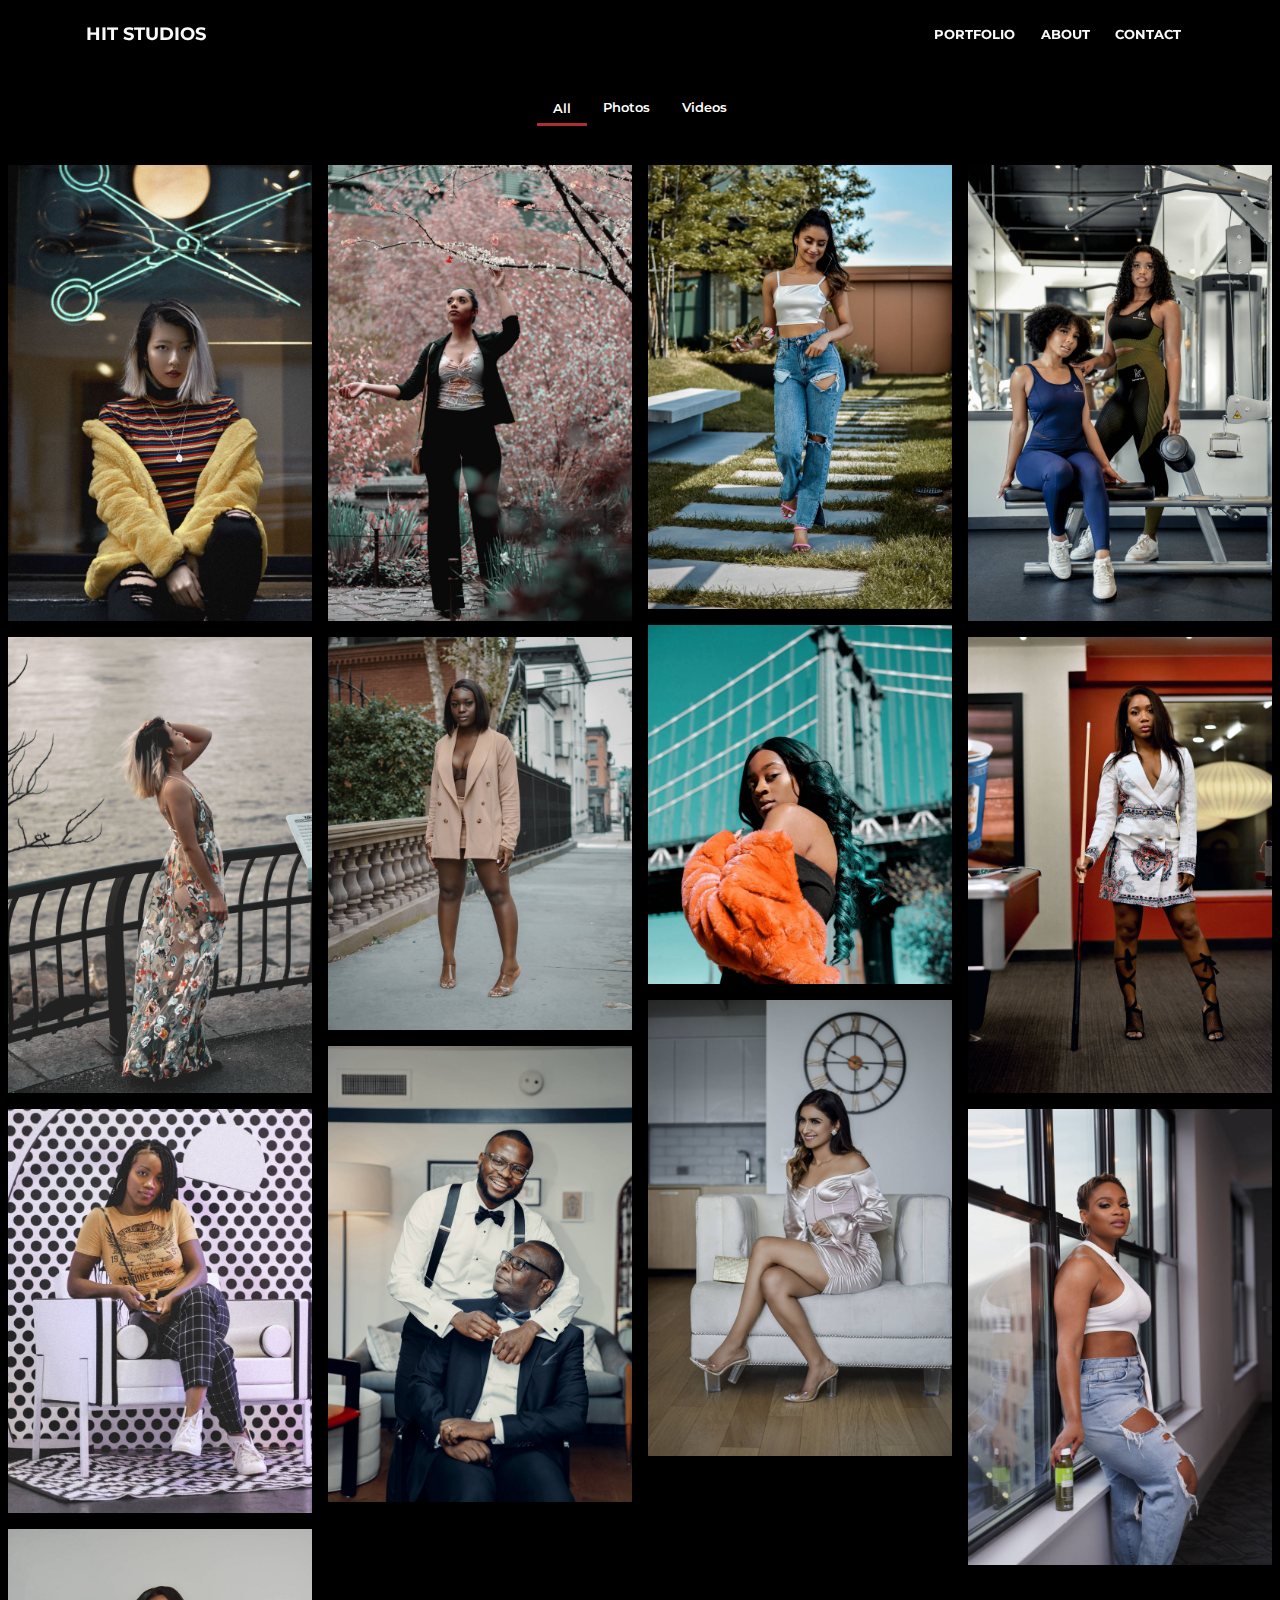
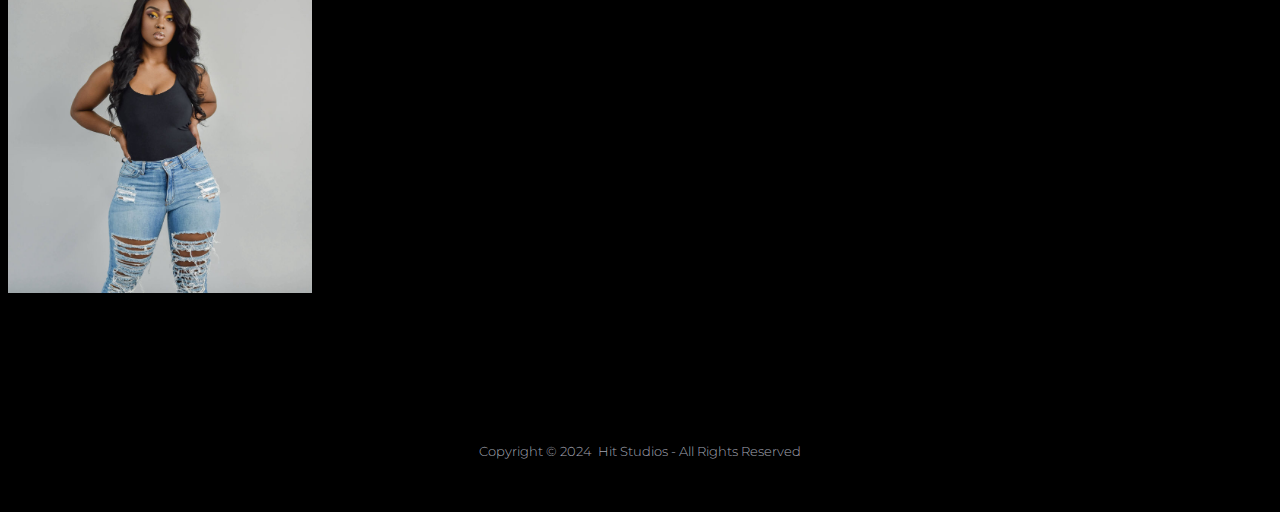
==== commit 758dec98: "create github pages" ====
--- a/index.html
+++ b/index.html
@@ -92,40 +92,6 @@
 	</div>
 </section>
 
-<section class="extFooter cid-sLuKEisDim" id="extFooter22-q">
-
-    
-
-    
-
-    <div class="container">
-        <div class="row align-center justify-content-center align-items-center">
-            <div class="logo-section col-sm-12 col-lg-4">
-                <a href="index.html"><img src="assets/images/logo-the-hit-white-121x121.png" height="128" alt="" style="height: 3.8rem;">
-                </a>
-            </div>
-            <div class="col-sm-12 col-lg-4 mbr-text mbr-fonts-style mbr-light display-4">Copyright © 2024&nbsp; Hit Studios - All Rights Reserved</div>
-            <div class="social-media col-sm-12 col-lg-4">
-                <ul>
-                    <li>
-                      <a class="icon-transition" href="https://www.instagram.com/iamthehit/" target="_blank">
-                        <span class="mbr-iconfont socicon-instagram socicon"></span>
-                      </a>
-                    </li>
-                    <li>
-                      <a class="icon-transition" href="https://www.facebook.com/iamthehit" target="_blank">
-                        <span class="mbr-iconfont socicon-facebook socicon"></span>
-                      </a>
-                    </li>
-                    
-                    
-                    
-                </ul>
-            </div>
-        </div>
-    </div>
-</section>
-
 <section class="extFooter cid-u1L9KST6u7" id="extFooter22-57">
 
     
--- a/assets/mobirise/css/mbr-additional.css
+++ b/assets/mobirise/css/mbr-additional.css
@@ -788,74 +788,6 @@
   position: relative;
   z-index: 1;
 }
-.cid-sLuKEisDim {
-  padding-top: 30px;
-  padding-bottom: 30px;
-  background-color: #000000;
-}
-.cid-sLuKEisDim .social-media {
-  display: flex;
-  -webkit-align-items: center;
-  align-items: center;
-  -webkit-justify-content: flex-end;
-  justify-content: flex-end;
-  padding-right: 4rem;
-}
-.cid-sLuKEisDim .social-media ul {
-  margin: 0;
-  padding: 0;
-  margin-bottom: 8px;
-}
-.cid-sLuKEisDim .social-media ul li {
-  padding: 4px;
-  display: inline-block;
-}
-.cid-sLuKEisDim .logo-section {
-  display: flex;
-  -webkit-align-items: center;
-  align-items: center;
-  -webkit-justify-content: flex-start;
-  justify-content: flex-start;
-  padding-left: 4rem;
-}
-.cid-sLuKEisDim .logo-section img {
-  width: auto;
-}
-.cid-sLuKEisDim .icon-transition span {
-  color: #ffffff;
-  display: block;
-  padding: 0.1rem 0.8rem;
-  height: 3em;
-  line-height: 3em;
-  border-radius: 50%;
-  background-color: #000000;
-  width: 3em;
-  -webkit-transition: all 0.3s ease-out 0s;
-  transition: all 0.3s ease-out 0s;
-  font-size: 13px;
-}
-.cid-sLuKEisDim .icon-transition span:hover {
-  background-color: #3f424e;
-}
-.cid-sLuKEisDim .mbr-text {
-  color: #a3a6b2;
-}
-@media (max-width: 991px) {
-  .cid-sLuKEisDim .social-media {
-    -webkit-justify-content: center;
-    justify-content: center;
-    padding-right: 15px;
-  }
-  .cid-sLuKEisDim .logo-section {
-    -webkit-justify-content: center;
-    justify-content: center;
-    padding-left: 15px;
-    margin-bottom: 1.5rem;
-  }
-  .cid-sLuKEisDim .mbr-text {
-    margin-bottom: 1.5rem;
-  }
-}
 .cid-u1KD0kD5bC {
   z-index: 1000;
   width: 100%;
--- a/assets/mobirise/css/mbr-additional.css
+++ b/assets/mobirise/css/mbr-additional.css
@@ -788,74 +788,6 @@
   position: relative;
   z-index: 1;
 }
-.cid-sLuKEisDim {
-  padding-top: 30px;
-  padding-bottom: 30px;
-  background-color: #000000;
-}
-.cid-sLuKEisDim .social-media {
-  display: flex;
-  -webkit-align-items: center;
-  align-items: center;
-  -webkit-justify-content: flex-end;
-  justify-content: flex-end;
-  padding-right: 4rem;
-}
-.cid-sLuKEisDim .social-media ul {
-  margin: 0;
-  padding: 0;
-  margin-bottom: 8px;
-}
-.cid-sLuKEisDim .social-media ul li {
-  padding: 4px;
-  display: inline-block;
-}
-.cid-sLuKEisDim .logo-section {
-  display: flex;
-  -webkit-align-items: center;
-  align-items: center;
-  -webkit-justify-content: flex-start;
-  justify-content: flex-start;
-  padding-left: 4rem;
-}
-.cid-sLuKEisDim .logo-section img {
-  width: auto;
-}
-.cid-sLuKEisDim .icon-transition span {
-  color: #ffffff;
-  display: block;
-  padding: 0.1rem 0.8rem;
-  height: 3em;
-  line-height: 3em;
-  border-radius: 50%;
-  background-color: #000000;
-  width: 3em;
-  -webkit-transition: all 0.3s ease-out 0s;
-  transition: all 0.3s ease-out 0s;
-  font-size: 13px;
-}
-.cid-sLuKEisDim .icon-transition span:hover {
-  background-color: #3f424e;
-}
-.cid-sLuKEisDim .mbr-text {
-  color: #a3a6b2;
-}
-@media (max-width: 991px) {
-  .cid-sLuKEisDim .social-media {
-    -webkit-justify-content: center;
-    justify-content: center;
-    padding-right: 15px;
-  }
-  .cid-sLuKEisDim .logo-section {
-    -webkit-justify-content: center;
-    justify-content: center;
-    padding-left: 15px;
-    margin-bottom: 1.5rem;
-  }
-  .cid-sLuKEisDim .mbr-text {
-    margin-bottom: 1.5rem;
-  }
-}
 .cid-u1KD0kD5bC {
   z-index: 1000;
   width: 100%;
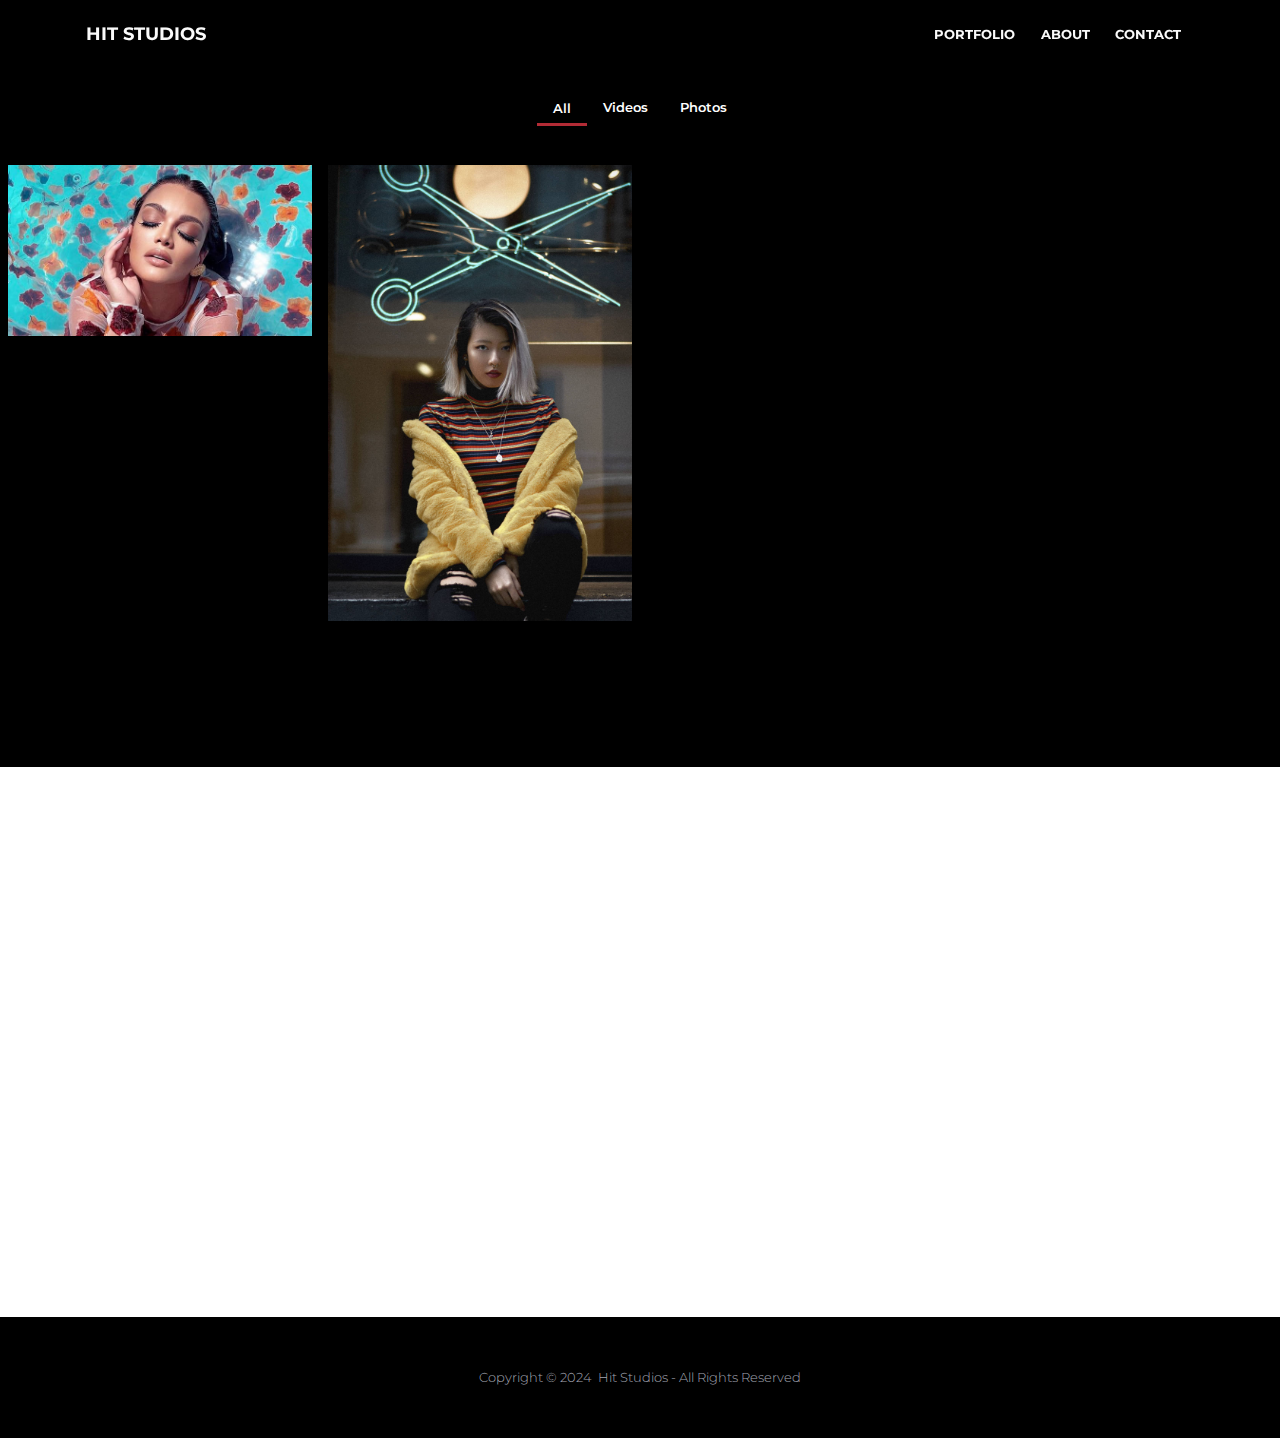
==== commit 83db3882: "create github pages" ====
--- a/index.html
+++ b/index.html
@@ -88,8 +88,29 @@
 
 	<div>
 		
-		<div class="col-left-gallery"><!-- Filter --><div class="mbr-gallery-filter container gallery-filter-active"><ul buttons="0"><li class="mbr-gallery-filter-all active"><a class="btn btn-md btn-white-outline display-4" href="">All</a></li></ul></div><!-- Gallery --><div class="mbr-gallery-row"><div class="mbr-gallery-layout-default"><div><div><div class="mbr-gallery-item mbr-gallery-item--p1" data-video-url="false" data-tags="Photos"><div href="#lb-gallery1-50" data-slide-to="0" data-bs-slide-to="0" data-toggle="modal" data-bs-toggle="modal"><img src="assets/images/dsc-1239-2000x3000-800x1200.jpg" alt="" title=""><span class="icon-focus"></span></div></div><div class="mbr-gallery-item mbr-gallery-item--p1" data-video-url="false" data-tags="Photos"><div href="#lb-gallery1-50" data-slide-to="1" data-bs-slide-to="1" data-toggle="modal" data-bs-toggle="modal"><img src="assets/images/fr-934x1401-800x1200.jpg" alt="" title=""><span class="icon-focus"></span></div></div><div class="mbr-gallery-item mbr-gallery-item--p1" data-video-url="false" data-tags="Photos"><div href="#lb-gallery1-50" data-slide-to="2" data-bs-slide-to="2" data-toggle="modal" data-bs-toggle="modal"><img src="assets/images/pp20-2000x2920-800x1168.jpg" alt="" title=""><span class="icon-focus"></span></div></div><div class="mbr-gallery-item mbr-gallery-item--p1" data-video-url="false" data-tags="Photos"><div href="#lb-gallery1-50" data-slide-to="3" data-bs-slide-to="3" data-toggle="modal" data-bs-toggle="modal"><img src="assets/images/12-2000x3000-800x1200.jpg" alt="" title=""><span class="icon-focus"></span></div></div><div class="mbr-gallery-item mbr-gallery-item--p1" data-video-url="false" data-tags="Photos"><div href="#lb-gallery1-50" data-slide-to="4" data-bs-slide-to="4" data-toggle="modal" data-bs-toggle="modal"><img src="assets/images/pp13-2000x3000-800x1200.jpg" alt="" title=""><span class="icon-focus"></span></div></div><div class="mbr-gallery-item mbr-gallery-item--p1" data-video-url="false" data-tags="Photos"><div href="#lb-gallery1-50" data-slide-to="5" data-bs-slide-to="5" data-toggle="modal" data-bs-toggle="modal"><img src="assets/images/moi-pp-2000x2588-800x1035-800x1035.jpg" alt="" title=""><span class="icon-focus"></span></div></div><div class="mbr-gallery-item mbr-gallery-item--p1" data-video-url="false" data-tags="Photos"><div href="#lb-gallery1-50" data-slide-to="6" data-bs-slide-to="6" data-toggle="modal" data-bs-toggle="modal"><img src="assets/images/p1120809-2000x2367-800x947-800x947-800x947.jpg" alt="" title=""><span class="icon-focus"></span></div></div><div class="mbr-gallery-item mbr-gallery-item--p1" data-video-url="false" data-tags="Videos"><div href="#lb-gallery1-50" data-slide-to="7" data-bs-slide-to="7" data-toggle="modal" data-bs-toggle="modal"><img src="assets/images/q-2000x3000-800x1200-800x1200.jpg" alt="" title=""><span class="icon-focus"></span></div></div><div class="mbr-gallery-item mbr-gallery-item--p1" data-video-url="false" data-tags="Videos"><div href="#lb-gallery1-50" data-slide-to="8" data-bs-slide-to="8" data-toggle="modal" data-bs-toggle="modal"><img src="assets/images/nh-copy-2000x2663-800x1065-800x1065.jpg" alt="" title=""><span class="icon-focus"></span></div></div><div class="mbr-gallery-item mbr-gallery-item--p1" data-video-url="false" data-tags="Videos"><div href="#lb-gallery1-50" data-slide-to="9" data-bs-slide-to="9" data-toggle="modal" data-bs-toggle="modal"><img src="assets/images/57-2000x3000-800x1200.jpg" alt="" title=""><span class="icon-focus"></span></div></div><div class="mbr-gallery-item mbr-gallery-item--p1" data-video-url="false" data-tags="Videos"><div href="#lb-gallery1-50" data-slide-to="10" data-bs-slide-to="10" data-toggle="modal" data-bs-toggle="modal"><img src="assets/images/dsc-459-2000x3000-800x1200.jpg" alt="" title=""><span class="icon-focus"></span></div></div><div class="mbr-gallery-item mbr-gallery-item--p1" data-video-url="false" data-tags="Videos"><div href="#lb-gallery1-50" data-slide-to="11" data-bs-slide-to="11" data-toggle="modal" data-bs-toggle="modal"><img src="assets/images/dsc00477-2000x3000-800x1200.jpeg" alt="" title=""><span class="icon-focus"></span></div></div><div class="mbr-gallery-item mbr-gallery-item--p1" data-video-url="false" data-tags="Videos"><div href="#lb-gallery1-50" data-slide-to="12" data-bs-slide-to="12" data-toggle="modal" data-bs-toggle="modal"><img src="assets/images/dsc09864-2000x2667-copy-2000x3000-800x957.jpeg" alt="" title=""><span class="icon-focus"></span></div></div></div></div><div class="clearfix"></div></div></div><!-- Lightbox --><div data-app-prevent-settings="" class="mbr-slider modal fade carousel slide" tabindex="-1" data-keyboard="true" data-bs-keyboard="true" data-interval="false" data-bs-interval="false" id="lb-gallery1-50"><div class="modal-dialog"><div class="modal-content"><div class="modal-body"><div class="carousel-inner"><div class="carousel-item"><img src="assets/images/dsc-1239-2000x3000.jpg" alt="" title=""></div><div class="carousel-item"><img src="assets/images/fr-934x1401.jpg" alt="" title=""></div><div class="carousel-item"><img src="assets/images/pp20-2000x2920.jpg" alt="" title=""></div><div class="carousel-item"><img src="assets/images/12-2000x3000.jpg" alt="" title=""></div><div class="carousel-item"><img src="assets/images/pp13-2000x3000.jpg" alt="" title=""></div><div class="carousel-item"><img src="assets/images/moi-pp-2000x2588-800x1035.jpg" alt="" title=""></div><div class="carousel-item"><img src="assets/images/p1120809-2000x2367-800x947-800x947.jpg" alt="" title=""></div><div class="carousel-item active"><img src="assets/images/q-2000x3000-800x1200.jpg" alt="" title=""></div><div class="carousel-item"><img src="assets/images/nh-copy-2000x2663-800x1065.jpg" alt="" title=""></div><div class="carousel-item"><img src="assets/images/57-2000x3000.jpg" alt="" title=""></div><div class="carousel-item"><img src="assets/images/dsc-459-2000x3000.jpg" alt="" title=""></div><div class="carousel-item"><img src="assets/images/dsc00477-2000x3000.jpeg" alt="" title=""></div><div class="carousel-item"><img src="assets/images/dsc09864-2000x2667-copy-2000x3000.jpeg" alt="" title=""></div></div><a class="carousel-control carousel-control-prev" role="button" data-slide="prev" data-bs-slide="prev" href="#lb-gallery1-50"><span class="mbri-left mbr-iconfont" aria-hidden="true"></span><span class="sr-only visually-hidden">Previous</span></a><a class="carousel-control carousel-control-next" role="button" data-slide="next" data-bs-slide="next" href="#lb-gallery1-50"><span class="mbri-right mbr-iconfont" aria-hidden="true"></span><span class="sr-only visually-hidden">Next</span></a><a class="close" href="#" role="button" data-dismiss="modal" data-bs-dismiss="modal"><span class="sr-only visually-hidden">Close</span></a></div></div></div></div></div>
+		<div class="col-left-gallery"><!-- Filter --><div class="mbr-gallery-filter container gallery-filter-active"><ul buttons="0"><li class="mbr-gallery-filter-all active"><a class="btn btn-md btn-white-outline display-4" href="">All</a></li></ul></div><!-- Gallery --><div class="mbr-gallery-row"><div class="mbr-gallery-layout-default"><div><div><div class="mbr-gallery-item mbr-gallery-item--p1 video-slide" data-video-url="https://vimeo.com/592885295?loop=0&amp;autoplay=0" data-tags="Videos"><div href="#lb-gallery1-50" data-slide-to="0" data-bs-slide-to="0" data-toggle="modal" data-bs-toggle="modal"><div></div><img alt="" src="assets/images/mobirise2024018-1333442024-0-4-14-55-29.jpg"><span class="icon-video"></span></div></div><div class="mbr-gallery-item mbr-gallery-item--p1" data-video-url="false" data-tags="Photos"><div href="#lb-gallery1-50" data-slide-to="1" data-bs-slide-to="1" data-toggle="modal" data-bs-toggle="modal"><img src="assets/images/dsc-1239-2000x3000-800x1200.jpg" alt="" title=""><span class="icon-focus"></span></div></div><div class="mbr-gallery-item mbr-gallery-item--p1" data-video-url="false" data-tags="Photos"><div href="#lb-gallery1-50" data-slide-to="2" data-bs-slide-to="2" data-toggle="modal" data-bs-toggle="modal"><img src="assets/images/pp22-2000x3000-800x1200.jpg" alt="" title=""><span class="icon-focus"></span></div></div><div class="mbr-gallery-item mbr-gallery-item--p1" data-video-url="false" data-tags="Photos"><div href="#lb-gallery1-50" data-slide-to="3" data-bs-slide-to="3" data-toggle="modal" data-bs-toggle="modal"><img src="assets/images/108-2000x3000-800x1200.jpg" alt="" title=""><span class="icon-focus"></span></div></div><div class="mbr-gallery-item mbr-gallery-item--p1" data-video-url="false" data-tags="Photos"><div href="#lb-gallery1-50" data-slide-to="4" data-bs-slide-to="4" data-toggle="modal" data-bs-toggle="modal"><img src="assets/images/121-2000x3000-800x1200.jpg" alt="" title=""><span class="icon-focus"></span></div></div><div class="mbr-gallery-item mbr-gallery-item--p1" data-video-url="false" data-tags="Photos"><div href="#lb-gallery1-50" data-slide-to="5" data-bs-slide-to="5" data-toggle="modal" data-bs-toggle="modal"><img src="assets/images/dsc-1487-2000x2975-800x1190.jpg" alt="" title=""><span class="icon-focus"></span></div></div><div class="mbr-gallery-item mbr-gallery-item--p1" data-video-url="false" data-tags="Photos"><div href="#lb-gallery1-50" data-slide-to="6" data-bs-slide-to="6" data-toggle="modal" data-bs-toggle="modal"><img src="assets/images/16-2000x2920-800x1168.jpg" alt="" title=""><span class="icon-focus"></span></div></div><div class="mbr-gallery-item mbr-gallery-item--p1" data-video-url="false" data-tags="Photos"><div href="#lb-gallery1-50" data-slide-to="7" data-bs-slide-to="7" data-toggle="modal" data-bs-toggle="modal"><img src="assets/images/10-2000x3000-800x1200.jpg" alt="" title=""><span class="icon-focus"></span></div></div><div class="mbr-gallery-item mbr-gallery-item--p1" data-video-url="false" data-tags="Photos"><div href="#lb-gallery1-50" data-slide-to="8" data-bs-slide-to="8" data-toggle="modal" data-bs-toggle="modal"><img src="assets/images/102-718x1005-718x1005.jpg" alt="" title=""><span class="icon-focus"></span></div></div><div class="mbr-gallery-item mbr-gallery-item--p1" data-video-url="false" data-tags="Photos"><div href="#lb-gallery1-50" data-slide-to="9" data-bs-slide-to="9" data-toggle="modal" data-bs-toggle="modal"><img src="assets/images/119-2000x3000-800x1200.jpg" alt="" title=""><span class="icon-focus"></span></div></div><div class="mbr-gallery-item mbr-gallery-item--p1" data-video-url="false" data-tags="Photos"><div href="#lb-gallery1-50" data-slide-to="10" data-bs-slide-to="10" data-toggle="modal" data-bs-toggle="modal"><img src="assets/images/123-2000x3000-800x1200.jpg" alt="" title=""><span class="icon-focus"></span></div></div><div class="mbr-gallery-item mbr-gallery-item--p1" data-video-url="false" data-tags="Photos"><div href="#lb-gallery1-50" data-slide-to="11" data-bs-slide-to="11" data-toggle="modal" data-bs-toggle="modal"><img src="assets/images/103-2000x3000-800x1200.jpg" alt="" title=""><span class="icon-focus"></span></div></div><div class="mbr-gallery-item mbr-gallery-item--p1" data-video-url="false" data-tags="Photos"><div href="#lb-gallery1-50" data-slide-to="12" data-bs-slide-to="12" data-toggle="modal" data-bs-toggle="modal"><img src="assets/images/106-2000x3000-800x1200.jpg" alt="" title=""><span class="icon-focus"></span></div></div><div class="mbr-gallery-item mbr-gallery-item--p1" data-video-url="false" data-tags="Photos"><div href="#lb-gallery1-50" data-slide-to="13" data-bs-slide-to="13" data-toggle="modal" data-bs-toggle="modal"><img src="assets/images/12-1-2000x3000-800x1200.jpg" alt="" title=""><span class="icon-focus"></span></div></div><div class="mbr-gallery-item mbr-gallery-item--p1" data-video-url="false" data-tags="Photos"><div href="#lb-gallery1-50" data-slide-to="14" data-bs-slide-to="14" data-toggle="modal" data-bs-toggle="modal"><img src="assets/images/11-2000x3000-800x1200.jpg" alt="" title=""><span class="icon-focus"></span></div></div><div class="mbr-gallery-item mbr-gallery-item--p1" data-video-url="false" data-tags="Photos"><div href="#lb-gallery1-50" data-slide-to="15" data-bs-slide-to="15" data-toggle="modal" data-bs-toggle="modal"><img src="assets/images/111-2000x3000-800x1200.jpg" alt="" title=""><span class="icon-focus"></span></div></div><div class="mbr-gallery-item mbr-gallery-item--p1" data-video-url="false" data-tags="Photos"><div href="#lb-gallery1-50" data-slide-to="16" data-bs-slide-to="16" data-toggle="modal" data-bs-toggle="modal"><img src="assets/images/120-2000x3000-800x1200.jpg" alt="" title=""><span class="icon-focus"></span></div></div></div></div><div class="clearfix"></div></div></div><!-- Lightbox --><div data-app-prevent-settings="" class="mbr-slider modal fade carousel slide" tabindex="-1" data-keyboard="true" data-bs-keyboard="true" data-interval="false" data-bs-interval="false" id="lb-gallery1-50"><div class="modal-dialog"><div class="modal-content"><div class="modal-body"><div class="carousel-inner"><div class="carousel-item active video-container"><img src="assets/images/124-533x800.jpg" alt="" title=""></div><div class="carousel-item"><img src="assets/images/dsc-1239-2000x3000.jpg" alt="" title=""></div><div class="carousel-item"><img src="assets/images/pp22-2000x3000.jpg" alt="" title=""></div><div class="carousel-item"><img src="assets/images/108-2000x3000.jpg" alt="" title=""></div><div class="carousel-item"><img src="assets/images/121-2000x3000.jpg" alt="" title=""></div><div class="carousel-item"><img src="assets/images/dsc-1487-2000x2975.jpg" alt="" title=""></div><div class="carousel-item"><img src="assets/images/16-2000x2920.jpg" alt="" title=""></div><div class="carousel-item"><img src="assets/images/10-2000x3000.jpg" alt="" title=""></div><div class="carousel-item"><img src="assets/images/102-718x1005.jpg" alt="" title=""></div><div class="carousel-item"><img src="assets/images/119-2000x3000.jpg" alt="" title=""></div><div class="carousel-item"><img src="assets/images/123-2000x3000.jpg" alt="" title=""></div><div class="carousel-item"><img src="assets/images/103-2000x3000.jpg" alt="" title=""></div><div class="carousel-item"><img src="assets/images/106-2000x3000.jpg" alt="" title=""></div><div class="carousel-item"><img src="assets/images/12-1-2000x3000.jpg" alt="" title=""></div><div class="carousel-item"><img src="assets/images/11-2000x3000.jpg" alt="" title=""></div><div class="carousel-item"><img src="assets/images/111-2000x3000.jpg" alt="" title=""></div><div class="carousel-item"><img src="assets/images/120-2000x3000.jpg" alt="" title=""></div></div><a class="carousel-control carousel-control-prev" role="button" data-slide="prev" data-bs-slide="prev" href="#lb-gallery1-50"><span class="mbri-left mbr-iconfont" aria-hidden="true"></span><span class="sr-only visually-hidden">Previous</span></a><a class="carousel-control carousel-control-next" role="button" data-slide="next" data-bs-slide="next" href="#lb-gallery1-50"><span class="mbri-right mbr-iconfont" aria-hidden="true"></span><span class="sr-only visually-hidden">Next</span></a><a class="close" href="#" role="button" data-dismiss="modal" data-bs-dismiss="modal"><span class="sr-only visually-hidden">Close</span></a></div></div></div></div></div>
 	</div>
+</section>
+
+<section class="video3 cid-u1Q6GPGX2g" id="video3-5g">
+    
+    
+    <div class="container">
+        <div class="mbr-section-head">
+            <h4 class="mbr-section-title mbr-fonts-style mb-0 display-2"><strong>Featured Videos</strong></h4>
+            <h5 class="mbr-section-subtitle mbr-fonts-style mb-0 mt-2 display-7">Here are a few video projects I shot and Edited.</h5>
+        </div>
+        <div class="row mt-4">
+            <div class="col-12 col-md-6 video-block">
+                <div class="video-wrapper"><iframe class="mbr-embedded-video" src="https://player.vimeo.com/video/592885295?autoplay=0&amp;loop=0" width="1280" height="720" frameborder="0" allowfullscreen></iframe></div>
+                <p class="mbr-text pt-2 mbr-fonts-style display-4">Ellements Magazine Cover Shoot with celebrity <strong>Zuleyka Riviera ( <a href="https://www.instagram.com/zuleykarivera/" class="text-primary" target="_blank">See profile here</a>)</strong></p>
+            </div>
+            <div class="col-12 col-md-6 video-block">
+                <div class="video-wrapper"><iframe class="mbr-embedded-video" src="https://player.vimeo.com/video/650917686?autoplay=0&amp;loop=0" width="1280" height="720" frameborder="0" allowfullscreen></iframe></div>
+                <p class="mbr-text pt-2 mbr-fonts-style display-4">Vous Magazine Cover Shoot with celebrity <strong>Marjorie De Sousa (<a href="https://www.instagram.com/marjodsousa/" class="text-primary" target="_blank">See profile here</a>)</strong><br></p>
+            </div>
+        </div>
+    </div>
 </section>
 
 <section class="extFooter cid-u1L9KST6u7" id="extFooter22-57">
@@ -136,6 +157,7 @@
   <script src="assets/masonry/masonry.pkgd.min.js"></script>
   <script src="assets/imagesloaded/imagesloaded.pkgd.min.js"></script>
   <script src="assets/bootstrapcarouselswipe/bootstrap-carousel-swipe.js"></script>
+  <script src="assets/playervimeo/vimeo_player.js"></script>
   <script src="assets/dropdown/js/nav-dropdown.js"></script>
   <script src="assets/dropdown/js/navbar-dropdown.js"></script>
   <script src="assets/touchswipe/jquery.touch-swipe.min.js"></script>
--- a/assets/mobirise/css/mbr-additional.css
+++ b/assets/mobirise/css/mbr-additional.css
@@ -707,7 +707,7 @@
   top: 0;
   width: 100%;
   height: 100%;
-  background-color: #ffffff;
+  background-color: #000000;
   opacity: 0;
   -webkit-transition: 0.2s opacity ease-in-out;
   transition: 0.2s opacity ease-in-out;
@@ -788,6 +788,19 @@
   position: relative;
   z-index: 1;
 }
+.cid-u1Q6GPGX2g {
+  padding-top: 5rem;
+  padding-bottom: 0rem;
+  background-color: #ffffff;
+}
+.cid-u1Q6GPGX2g .video-wrapper iframe {
+  width: 100%;
+}
+.cid-u1Q6GPGX2g .mbr-section-title,
+.cid-u1Q6GPGX2g .mbr-section-subtitle,
+.cid-u1Q6GPGX2g .mbr-text {
+  text-align: center;
+}
 .cid-u1KD0kD5bC {
   z-index: 1000;
   width: 100%;
@@ -1229,7 +1242,7 @@
   }
 }
 .cid-u1K4dAaE6f {
-  padding-top: 8rem;
+  padding-top: 5rem;
   padding-bottom: 8rem;
   background-color: #000000;
 }
@@ -2089,7 +2102,7 @@
   }
 }
 .cid-u1K85Ph5CP {
-  padding-top: 6rem;
+  padding-top: 4rem;
   padding-bottom: 0rem;
   background-color: #000000;
 }
@@ -2569,8 +2582,6 @@
   }
 }
 .cid-u1LdQNw7Qq {
-  padding-top: 10rem;
-  padding-bottom: 10rem;
   background-color: #000000;
 }
 .cid-u1LdQNw7Qq .mbr-fallback-image.disabled {
--- a/assets/mobirise/css/mbr-additional.css
+++ b/assets/mobirise/css/mbr-additional.css
@@ -707,7 +707,7 @@
   top: 0;
   width: 100%;
   height: 100%;
-  background-color: #ffffff;
+  background-color: #000000;
   opacity: 0;
   -webkit-transition: 0.2s opacity ease-in-out;
   transition: 0.2s opacity ease-in-out;
@@ -788,6 +788,19 @@
   position: relative;
   z-index: 1;
 }
+.cid-u1Q6GPGX2g {
+  padding-top: 5rem;
+  padding-bottom: 0rem;
+  background-color: #ffffff;
+}
+.cid-u1Q6GPGX2g .video-wrapper iframe {
+  width: 100%;
+}
+.cid-u1Q6GPGX2g .mbr-section-title,
+.cid-u1Q6GPGX2g .mbr-section-subtitle,
+.cid-u1Q6GPGX2g .mbr-text {
+  text-align: center;
+}
 .cid-u1KD0kD5bC {
   z-index: 1000;
   width: 100%;
@@ -1229,7 +1242,7 @@
   }
 }
 .cid-u1K4dAaE6f {
-  padding-top: 8rem;
+  padding-top: 5rem;
   padding-bottom: 8rem;
   background-color: #000000;
 }
@@ -2089,7 +2102,7 @@
   }
 }
 .cid-u1K85Ph5CP {
-  padding-top: 6rem;
+  padding-top: 4rem;
   padding-bottom: 0rem;
   background-color: #000000;
 }
@@ -2569,8 +2582,6 @@
   }
 }
 .cid-u1LdQNw7Qq {
-  padding-top: 10rem;
-  padding-bottom: 10rem;
   background-color: #000000;
 }
 .cid-u1LdQNw7Qq .mbr-fallback-image.disabled {
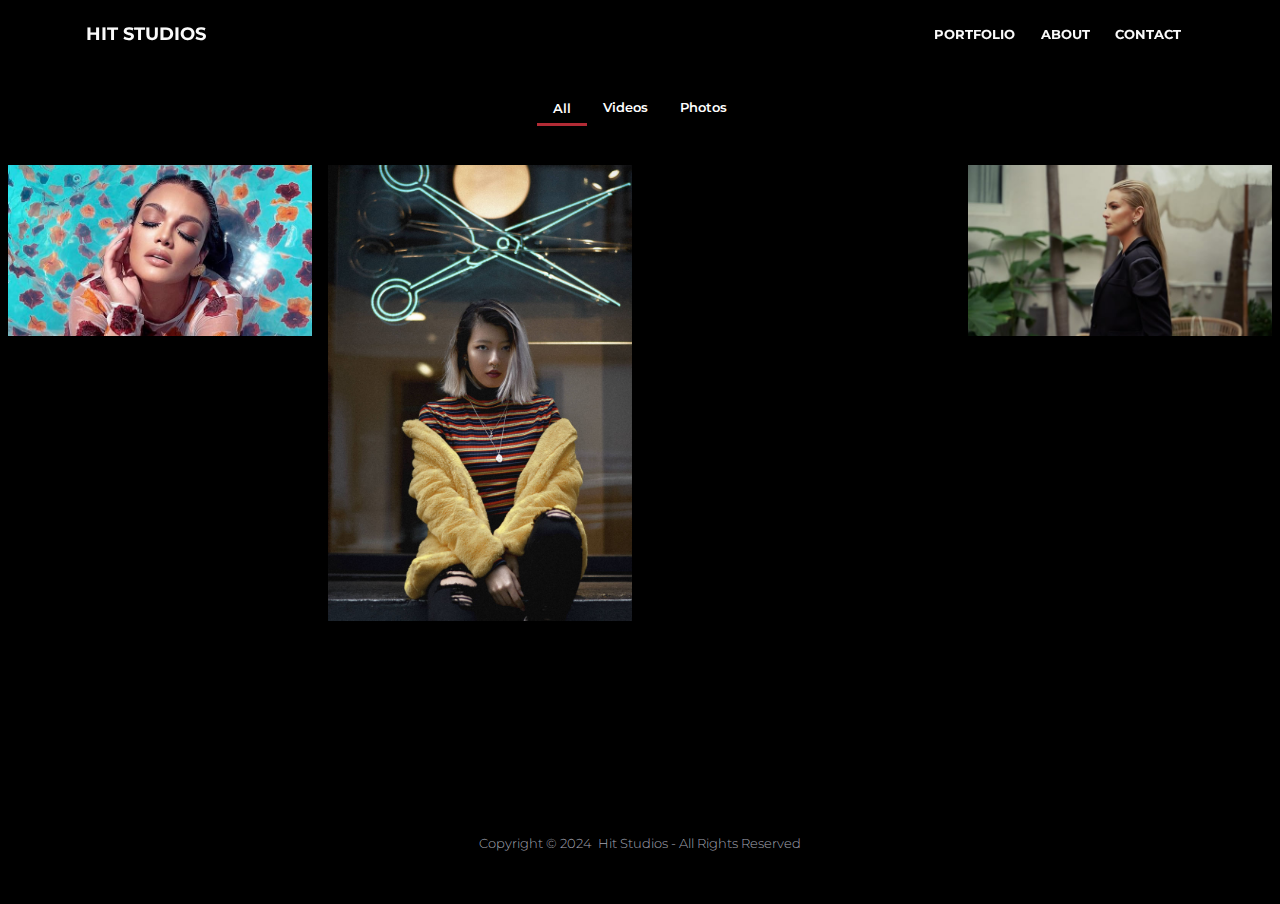
==== commit 75bdbafc: "create github pages" ====
--- a/index.html
+++ b/index.html
@@ -88,29 +88,8 @@
 
 	<div>
 		
-		<div class="col-left-gallery"><!-- Filter --><div class="mbr-gallery-filter container gallery-filter-active"><ul buttons="0"><li class="mbr-gallery-filter-all active"><a class="btn btn-md btn-white-outline display-4" href="">All</a></li></ul></div><!-- Gallery --><div class="mbr-gallery-row"><div class="mbr-gallery-layout-default"><div><div><div class="mbr-gallery-item mbr-gallery-item--p1 video-slide" data-video-url="https://vimeo.com/592885295?loop=0&amp;autoplay=0" data-tags="Videos"><div href="#lb-gallery1-50" data-slide-to="0" data-bs-slide-to="0" data-toggle="modal" data-bs-toggle="modal"><div></div><img alt="" src="assets/images/mobirise2024018-1333442024-0-4-14-55-29.jpg"><span class="icon-video"></span></div></div><div class="mbr-gallery-item mbr-gallery-item--p1" data-video-url="false" data-tags="Photos"><div href="#lb-gallery1-50" data-slide-to="1" data-bs-slide-to="1" data-toggle="modal" data-bs-toggle="modal"><img src="assets/images/dsc-1239-2000x3000-800x1200.jpg" alt="" title=""><span class="icon-focus"></span></div></div><div class="mbr-gallery-item mbr-gallery-item--p1" data-video-url="false" data-tags="Photos"><div href="#lb-gallery1-50" data-slide-to="2" data-bs-slide-to="2" data-toggle="modal" data-bs-toggle="modal"><img src="assets/images/pp22-2000x3000-800x1200.jpg" alt="" title=""><span class="icon-focus"></span></div></div><div class="mbr-gallery-item mbr-gallery-item--p1" data-video-url="false" data-tags="Photos"><div href="#lb-gallery1-50" data-slide-to="3" data-bs-slide-to="3" data-toggle="modal" data-bs-toggle="modal"><img src="assets/images/108-2000x3000-800x1200.jpg" alt="" title=""><span class="icon-focus"></span></div></div><div class="mbr-gallery-item mbr-gallery-item--p1" data-video-url="false" data-tags="Photos"><div href="#lb-gallery1-50" data-slide-to="4" data-bs-slide-to="4" data-toggle="modal" data-bs-toggle="modal"><img src="assets/images/121-2000x3000-800x1200.jpg" alt="" title=""><span class="icon-focus"></span></div></div><div class="mbr-gallery-item mbr-gallery-item--p1" data-video-url="false" data-tags="Photos"><div href="#lb-gallery1-50" data-slide-to="5" data-bs-slide-to="5" data-toggle="modal" data-bs-toggle="modal"><img src="assets/images/dsc-1487-2000x2975-800x1190.jpg" alt="" title=""><span class="icon-focus"></span></div></div><div class="mbr-gallery-item mbr-gallery-item--p1" data-video-url="false" data-tags="Photos"><div href="#lb-gallery1-50" data-slide-to="6" data-bs-slide-to="6" data-toggle="modal" data-bs-toggle="modal"><img src="assets/images/16-2000x2920-800x1168.jpg" alt="" title=""><span class="icon-focus"></span></div></div><div class="mbr-gallery-item mbr-gallery-item--p1" data-video-url="false" data-tags="Photos"><div href="#lb-gallery1-50" data-slide-to="7" data-bs-slide-to="7" data-toggle="modal" data-bs-toggle="modal"><img src="assets/images/10-2000x3000-800x1200.jpg" alt="" title=""><span class="icon-focus"></span></div></div><div class="mbr-gallery-item mbr-gallery-item--p1" data-video-url="false" data-tags="Photos"><div href="#lb-gallery1-50" data-slide-to="8" data-bs-slide-to="8" data-toggle="modal" data-bs-toggle="modal"><img src="assets/images/102-718x1005-718x1005.jpg" alt="" title=""><span class="icon-focus"></span></div></div><div class="mbr-gallery-item mbr-gallery-item--p1" data-video-url="false" data-tags="Photos"><div href="#lb-gallery1-50" data-slide-to="9" data-bs-slide-to="9" data-toggle="modal" data-bs-toggle="modal"><img src="assets/images/119-2000x3000-800x1200.jpg" alt="" title=""><span class="icon-focus"></span></div></div><div class="mbr-gallery-item mbr-gallery-item--p1" data-video-url="false" data-tags="Photos"><div href="#lb-gallery1-50" data-slide-to="10" data-bs-slide-to="10" data-toggle="modal" data-bs-toggle="modal"><img src="assets/images/123-2000x3000-800x1200.jpg" alt="" title=""><span class="icon-focus"></span></div></div><div class="mbr-gallery-item mbr-gallery-item--p1" data-video-url="false" data-tags="Photos"><div href="#lb-gallery1-50" data-slide-to="11" data-bs-slide-to="11" data-toggle="modal" data-bs-toggle="modal"><img src="assets/images/103-2000x3000-800x1200.jpg" alt="" title=""><span class="icon-focus"></span></div></div><div class="mbr-gallery-item mbr-gallery-item--p1" data-video-url="false" data-tags="Photos"><div href="#lb-gallery1-50" data-slide-to="12" data-bs-slide-to="12" data-toggle="modal" data-bs-toggle="modal"><img src="assets/images/106-2000x3000-800x1200.jpg" alt="" title=""><span class="icon-focus"></span></div></div><div class="mbr-gallery-item mbr-gallery-item--p1" data-video-url="false" data-tags="Photos"><div href="#lb-gallery1-50" data-slide-to="13" data-bs-slide-to="13" data-toggle="modal" data-bs-toggle="modal"><img src="assets/images/12-1-2000x3000-800x1200.jpg" alt="" title=""><span class="icon-focus"></span></div></div><div class="mbr-gallery-item mbr-gallery-item--p1" data-video-url="false" data-tags="Photos"><div href="#lb-gallery1-50" data-slide-to="14" data-bs-slide-to="14" data-toggle="modal" data-bs-toggle="modal"><img src="assets/images/11-2000x3000-800x1200.jpg" alt="" title=""><span class="icon-focus"></span></div></div><div class="mbr-gallery-item mbr-gallery-item--p1" data-video-url="false" data-tags="Photos"><div href="#lb-gallery1-50" data-slide-to="15" data-bs-slide-to="15" data-toggle="modal" data-bs-toggle="modal"><img src="assets/images/111-2000x3000-800x1200.jpg" alt="" title=""><span class="icon-focus"></span></div></div><div class="mbr-gallery-item mbr-gallery-item--p1" data-video-url="false" data-tags="Photos"><div href="#lb-gallery1-50" data-slide-to="16" data-bs-slide-to="16" data-toggle="modal" data-bs-toggle="modal"><img src="assets/images/120-2000x3000-800x1200.jpg" alt="" title=""><span class="icon-focus"></span></div></div></div></div><div class="clearfix"></div></div></div><!-- Lightbox --><div data-app-prevent-settings="" class="mbr-slider modal fade carousel slide" tabindex="-1" data-keyboard="true" data-bs-keyboard="true" data-interval="false" data-bs-interval="false" id="lb-gallery1-50"><div class="modal-dialog"><div class="modal-content"><div class="modal-body"><div class="carousel-inner"><div class="carousel-item active video-container"><img src="assets/images/124-533x800.jpg" alt="" title=""></div><div class="carousel-item"><img src="assets/images/dsc-1239-2000x3000.jpg" alt="" title=""></div><div class="carousel-item"><img src="assets/images/pp22-2000x3000.jpg" alt="" title=""></div><div class="carousel-item"><img src="assets/images/108-2000x3000.jpg" alt="" title=""></div><div class="carousel-item"><img src="assets/images/121-2000x3000.jpg" alt="" title=""></div><div class="carousel-item"><img src="assets/images/dsc-1487-2000x2975.jpg" alt="" title=""></div><div class="carousel-item"><img src="assets/images/16-2000x2920.jpg" alt="" title=""></div><div class="carousel-item"><img src="assets/images/10-2000x3000.jpg" alt="" title=""></div><div class="carousel-item"><img src="assets/images/102-718x1005.jpg" alt="" title=""></div><div class="carousel-item"><img src="assets/images/119-2000x3000.jpg" alt="" title=""></div><div class="carousel-item"><img src="assets/images/123-2000x3000.jpg" alt="" title=""></div><div class="carousel-item"><img src="assets/images/103-2000x3000.jpg" alt="" title=""></div><div class="carousel-item"><img src="assets/images/106-2000x3000.jpg" alt="" title=""></div><div class="carousel-item"><img src="assets/images/12-1-2000x3000.jpg" alt="" title=""></div><div class="carousel-item"><img src="assets/images/11-2000x3000.jpg" alt="" title=""></div><div class="carousel-item"><img src="assets/images/111-2000x3000.jpg" alt="" title=""></div><div class="carousel-item"><img src="assets/images/120-2000x3000.jpg" alt="" title=""></div></div><a class="carousel-control carousel-control-prev" role="button" data-slide="prev" data-bs-slide="prev" href="#lb-gallery1-50"><span class="mbri-left mbr-iconfont" aria-hidden="true"></span><span class="sr-only visually-hidden">Previous</span></a><a class="carousel-control carousel-control-next" role="button" data-slide="next" data-bs-slide="next" href="#lb-gallery1-50"><span class="mbri-right mbr-iconfont" aria-hidden="true"></span><span class="sr-only visually-hidden">Next</span></a><a class="close" href="#" role="button" data-dismiss="modal" data-bs-dismiss="modal"><span class="sr-only visually-hidden">Close</span></a></div></div></div></div></div>
+		<div class="col-left-gallery"><!-- Filter --><div class="mbr-gallery-filter container gallery-filter-active"><ul buttons="0"><li class="mbr-gallery-filter-all active"><a class="btn btn-md btn-white-outline display-4" href="">All</a></li></ul></div><!-- Gallery --><div class="mbr-gallery-row"><div class="mbr-gallery-layout-default"><div><div><div class="mbr-gallery-item mbr-gallery-item--p1 video-slide" data-video-url="https://vimeo.com/592885295?loop=0&amp;autoplay=0" data-tags="Videos"><div href="#lb-gallery1-50" data-slide-to="0" data-bs-slide-to="0" data-toggle="modal" data-bs-toggle="modal"><div></div><img alt="" src="assets/images/mobirise2024018-1333442024-0-4-14-55-29.jpg"><span class="icon-video"></span></div></div><div class="mbr-gallery-item mbr-gallery-item--p1" data-video-url="false" data-tags="Photos"><div href="#lb-gallery1-50" data-slide-to="1" data-bs-slide-to="1" data-toggle="modal" data-bs-toggle="modal"><img src="assets/images/dsc-1239-2000x3000-800x1200.jpg" alt="" title=""><span class="icon-focus"></span></div></div><div class="mbr-gallery-item mbr-gallery-item--p1" data-video-url="false" data-tags="Photos"><div href="#lb-gallery1-50" data-slide-to="2" data-bs-slide-to="2" data-toggle="modal" data-bs-toggle="modal"><img src="assets/images/pp22-2000x3000-800x1200.jpg" alt="" title=""><span class="icon-focus"></span></div></div><div class="mbr-gallery-item mbr-gallery-item--p1 video-slide" data-video-url="https://vimeo.com/650917686?loop=0&amp;autoplay=0" data-tags="Videos"><div href="#lb-gallery1-50" data-slide-to="3" data-bs-slide-to="3" data-toggle="modal" data-bs-toggle="modal"><div></div><img alt="" src="assets/images/mobirise2024018-1333442024-0-4-14-58-17.jpg"><span class="icon-video"></span></div></div><div class="mbr-gallery-item mbr-gallery-item--p1" data-video-url="false" data-tags="Photos"><div href="#lb-gallery1-50" data-slide-to="4" data-bs-slide-to="4" data-toggle="modal" data-bs-toggle="modal"><img src="assets/images/108-2000x3000-800x1200.jpg" alt="" title=""><span class="icon-focus"></span></div></div><div class="mbr-gallery-item mbr-gallery-item--p1" data-video-url="false" data-tags="Photos"><div href="#lb-gallery1-50" data-slide-to="5" data-bs-slide-to="5" data-toggle="modal" data-bs-toggle="modal"><img src="assets/images/121-2000x3000-800x1200.jpg" alt="" title=""><span class="icon-focus"></span></div></div><div class="mbr-gallery-item mbr-gallery-item--p1" data-video-url="false" data-tags="Photos"><div href="#lb-gallery1-50" data-slide-to="6" data-bs-slide-to="6" data-toggle="modal" data-bs-toggle="modal"><img src="assets/images/dsc-1487-2000x2975-800x1190.jpg" alt="" title=""><span class="icon-focus"></span></div></div><div class="mbr-gallery-item mbr-gallery-item--p1" data-video-url="false" data-tags="Photos"><div href="#lb-gallery1-50" data-slide-to="7" data-bs-slide-to="7" data-toggle="modal" data-bs-toggle="modal"><img src="assets/images/16-2000x2920-800x1168.jpg" alt="" title=""><span class="icon-focus"></span></div></div><div class="mbr-gallery-item mbr-gallery-item--p1" data-video-url="false" data-tags="Photos"><div href="#lb-gallery1-50" data-slide-to="8" data-bs-slide-to="8" data-toggle="modal" data-bs-toggle="modal"><img src="assets/images/10-2000x3000-800x1200.jpg" alt="" title=""><span class="icon-focus"></span></div></div><div class="mbr-gallery-item mbr-gallery-item--p1" data-video-url="false" data-tags="Photos"><div href="#lb-gallery1-50" data-slide-to="9" data-bs-slide-to="9" data-toggle="modal" data-bs-toggle="modal"><img src="assets/images/102-718x1005-718x1005.jpg" alt="" title=""><span class="icon-focus"></span></div></div><div class="mbr-gallery-item mbr-gallery-item--p1" data-video-url="false" data-tags="Photos"><div href="#lb-gallery1-50" data-slide-to="10" data-bs-slide-to="10" data-toggle="modal" data-bs-toggle="modal"><img src="assets/images/119-2000x3000-800x1200.jpg" alt="" title=""><span class="icon-focus"></span></div></div><div class="mbr-gallery-item mbr-gallery-item--p1" data-video-url="false" data-tags="Photos"><div href="#lb-gallery1-50" data-slide-to="11" data-bs-slide-to="11" data-toggle="modal" data-bs-toggle="modal"><img src="assets/images/123-2000x3000-800x1200.jpg" alt="" title=""><span class="icon-focus"></span></div></div><div class="mbr-gallery-item mbr-gallery-item--p1" data-video-url="false" data-tags="Photos"><div href="#lb-gallery1-50" data-slide-to="12" data-bs-slide-to="12" data-toggle="modal" data-bs-toggle="modal"><img src="assets/images/103-2000x3000-800x1200.jpg" alt="" title=""><span class="icon-focus"></span></div></div><div class="mbr-gallery-item mbr-gallery-item--p1" data-video-url="false" data-tags="Photos"><div href="#lb-gallery1-50" data-slide-to="13" data-bs-slide-to="13" data-toggle="modal" data-bs-toggle="modal"><img src="assets/images/106-2000x3000-800x1200.jpg" alt="" title=""><span class="icon-focus"></span></div></div><div class="mbr-gallery-item mbr-gallery-item--p1" data-video-url="false" data-tags="Photos"><div href="#lb-gallery1-50" data-slide-to="14" data-bs-slide-to="14" data-toggle="modal" data-bs-toggle="modal"><img src="assets/images/12-1-2000x3000-800x1200.jpg" alt="" title=""><span class="icon-focus"></span></div></div><div class="mbr-gallery-item mbr-gallery-item--p1" data-video-url="false" data-tags="Photos"><div href="#lb-gallery1-50" data-slide-to="15" data-bs-slide-to="15" data-toggle="modal" data-bs-toggle="modal"><img src="assets/images/11-2000x3000-800x1200.jpg" alt="" title=""><span class="icon-focus"></span></div></div><div class="mbr-gallery-item mbr-gallery-item--p1" data-video-url="false" data-tags="Photos"><div href="#lb-gallery1-50" data-slide-to="16" data-bs-slide-to="16" data-toggle="modal" data-bs-toggle="modal"><img src="assets/images/111-2000x3000-800x1200.jpg" alt="" title=""><span class="icon-focus"></span></div></div><div class="mbr-gallery-item mbr-gallery-item--p1" data-video-url="false" data-tags="Photos"><div href="#lb-gallery1-50" data-slide-to="17" data-bs-slide-to="17" data-toggle="modal" data-bs-toggle="modal"><img src="assets/images/120-2000x3000-800x1200.jpg" alt="" title=""><span class="icon-focus"></span></div></div></div></div><div class="clearfix"></div></div></div><!-- Lightbox --><div data-app-prevent-settings="" class="mbr-slider modal fade carousel slide" tabindex="-1" data-keyboard="true" data-bs-keyboard="true" data-interval="false" data-bs-interval="false" id="lb-gallery1-50"><div class="modal-dialog"><div class="modal-content"><div class="modal-body"><div class="carousel-inner"><div class="carousel-item video-container"><img src="assets/images/124-533x800.jpg" alt="" title=""></div><div class="carousel-item"><img src="assets/images/dsc-1239-2000x3000.jpg" alt="" title=""></div><div class="carousel-item active"><img src="assets/images/pp22-2000x3000.jpg" alt="" title=""></div><div class="carousel-item video-container"><img src="assets/images/mobirise2024018-1333442024-0-4-14-58-17.jpg" alt="" title=""></div><div class="carousel-item"><img src="assets/images/108-2000x3000.jpg" alt="" title=""></div><div class="carousel-item"><img src="assets/images/121-2000x3000.jpg" alt="" title=""></div><div class="carousel-item"><img src="assets/images/dsc-1487-2000x2975.jpg" alt="" title=""></div><div class="carousel-item"><img src="assets/images/16-2000x2920.jpg" alt="" title=""></div><div class="carousel-item"><img src="assets/images/10-2000x3000.jpg" alt="" title=""></div><div class="carousel-item"><img src="assets/images/102-718x1005.jpg" alt="" title=""></div><div class="carousel-item"><img src="assets/images/119-2000x3000.jpg" alt="" title=""></div><div class="carousel-item"><img src="assets/images/123-2000x3000.jpg" alt="" title=""></div><div class="carousel-item"><img src="assets/images/103-2000x3000.jpg" alt="" title=""></div><div class="carousel-item"><img src="assets/images/106-2000x3000.jpg" alt="" title=""></div><div class="carousel-item"><img src="assets/images/12-1-2000x3000.jpg" alt="" title=""></div><div class="carousel-item"><img src="assets/images/11-2000x3000.jpg" alt="" title=""></div><div class="carousel-item"><img src="assets/images/111-2000x3000.jpg" alt="" title=""></div><div class="carousel-item"><img src="assets/images/120-2000x3000.jpg" alt="" title=""></div></div><a class="carousel-control carousel-control-prev" role="button" data-slide="prev" data-bs-slide="prev" href="#lb-gallery1-50"><span class="mbri-left mbr-iconfont" aria-hidden="true"></span><span class="sr-only visually-hidden">Previous</span></a><a class="carousel-control carousel-control-next" role="button" data-slide="next" data-bs-slide="next" href="#lb-gallery1-50"><span class="mbri-right mbr-iconfont" aria-hidden="true"></span><span class="sr-only visually-hidden">Next</span></a><a class="close" href="#" role="button" data-dismiss="modal" data-bs-dismiss="modal"><span class="sr-only visually-hidden">Close</span></a></div></div></div></div></div>
 	</div>
-</section>
-
-<section class="video3 cid-u1Q6GPGX2g" id="video3-5g">
-    
-    
-    <div class="container">
-        <div class="mbr-section-head">
-            <h4 class="mbr-section-title mbr-fonts-style mb-0 display-2"><strong>Featured Videos</strong></h4>
-            <h5 class="mbr-section-subtitle mbr-fonts-style mb-0 mt-2 display-7">Here are a few video projects I shot and Edited.</h5>
-        </div>
-        <div class="row mt-4">
-            <div class="col-12 col-md-6 video-block">
-                <div class="video-wrapper"><iframe class="mbr-embedded-video" src="https://player.vimeo.com/video/592885295?autoplay=0&amp;loop=0" width="1280" height="720" frameborder="0" allowfullscreen></iframe></div>
-                <p class="mbr-text pt-2 mbr-fonts-style display-4">Ellements Magazine Cover Shoot with celebrity <strong>Zuleyka Riviera ( <a href="https://www.instagram.com/zuleykarivera/" class="text-primary" target="_blank">See profile here</a>)</strong></p>
-            </div>
-            <div class="col-12 col-md-6 video-block">
-                <div class="video-wrapper"><iframe class="mbr-embedded-video" src="https://player.vimeo.com/video/650917686?autoplay=0&amp;loop=0" width="1280" height="720" frameborder="0" allowfullscreen></iframe></div>
-                <p class="mbr-text pt-2 mbr-fonts-style display-4">Vous Magazine Cover Shoot with celebrity <strong>Marjorie De Sousa (<a href="https://www.instagram.com/marjodsousa/" class="text-primary" target="_blank">See profile here</a>)</strong><br></p>
-            </div>
-        </div>
-    </div>
 </section>
 
 <section class="extFooter cid-u1L9KST6u7" id="extFooter22-57">
@@ -157,7 +136,6 @@
   <script src="assets/masonry/masonry.pkgd.min.js"></script>
   <script src="assets/imagesloaded/imagesloaded.pkgd.min.js"></script>
   <script src="assets/bootstrapcarouselswipe/bootstrap-carousel-swipe.js"></script>
-  <script src="assets/playervimeo/vimeo_player.js"></script>
   <script src="assets/dropdown/js/nav-dropdown.js"></script>
   <script src="assets/dropdown/js/navbar-dropdown.js"></script>
   <script src="assets/touchswipe/jquery.touch-swipe.min.js"></script>
--- a/assets/mobirise/css/mbr-additional.css
+++ b/assets/mobirise/css/mbr-additional.css
@@ -788,19 +788,6 @@
   position: relative;
   z-index: 1;
 }
-.cid-u1Q6GPGX2g {
-  padding-top: 5rem;
-  padding-bottom: 0rem;
-  background-color: #ffffff;
-}
-.cid-u1Q6GPGX2g .video-wrapper iframe {
-  width: 100%;
-}
-.cid-u1Q6GPGX2g .mbr-section-title,
-.cid-u1Q6GPGX2g .mbr-section-subtitle,
-.cid-u1Q6GPGX2g .mbr-text {
-  text-align: center;
-}
 .cid-u1KD0kD5bC {
   z-index: 1000;
   width: 100%;
--- a/assets/mobirise/css/mbr-additional.css
+++ b/assets/mobirise/css/mbr-additional.css
@@ -788,19 +788,6 @@
   position: relative;
   z-index: 1;
 }
-.cid-u1Q6GPGX2g {
-  padding-top: 5rem;
-  padding-bottom: 0rem;
-  background-color: #ffffff;
-}
-.cid-u1Q6GPGX2g .video-wrapper iframe {
-  width: 100%;
-}
-.cid-u1Q6GPGX2g .mbr-section-title,
-.cid-u1Q6GPGX2g .mbr-section-subtitle,
-.cid-u1Q6GPGX2g .mbr-text {
-  text-align: center;
-}
 .cid-u1KD0kD5bC {
   z-index: 1000;
   width: 100%;
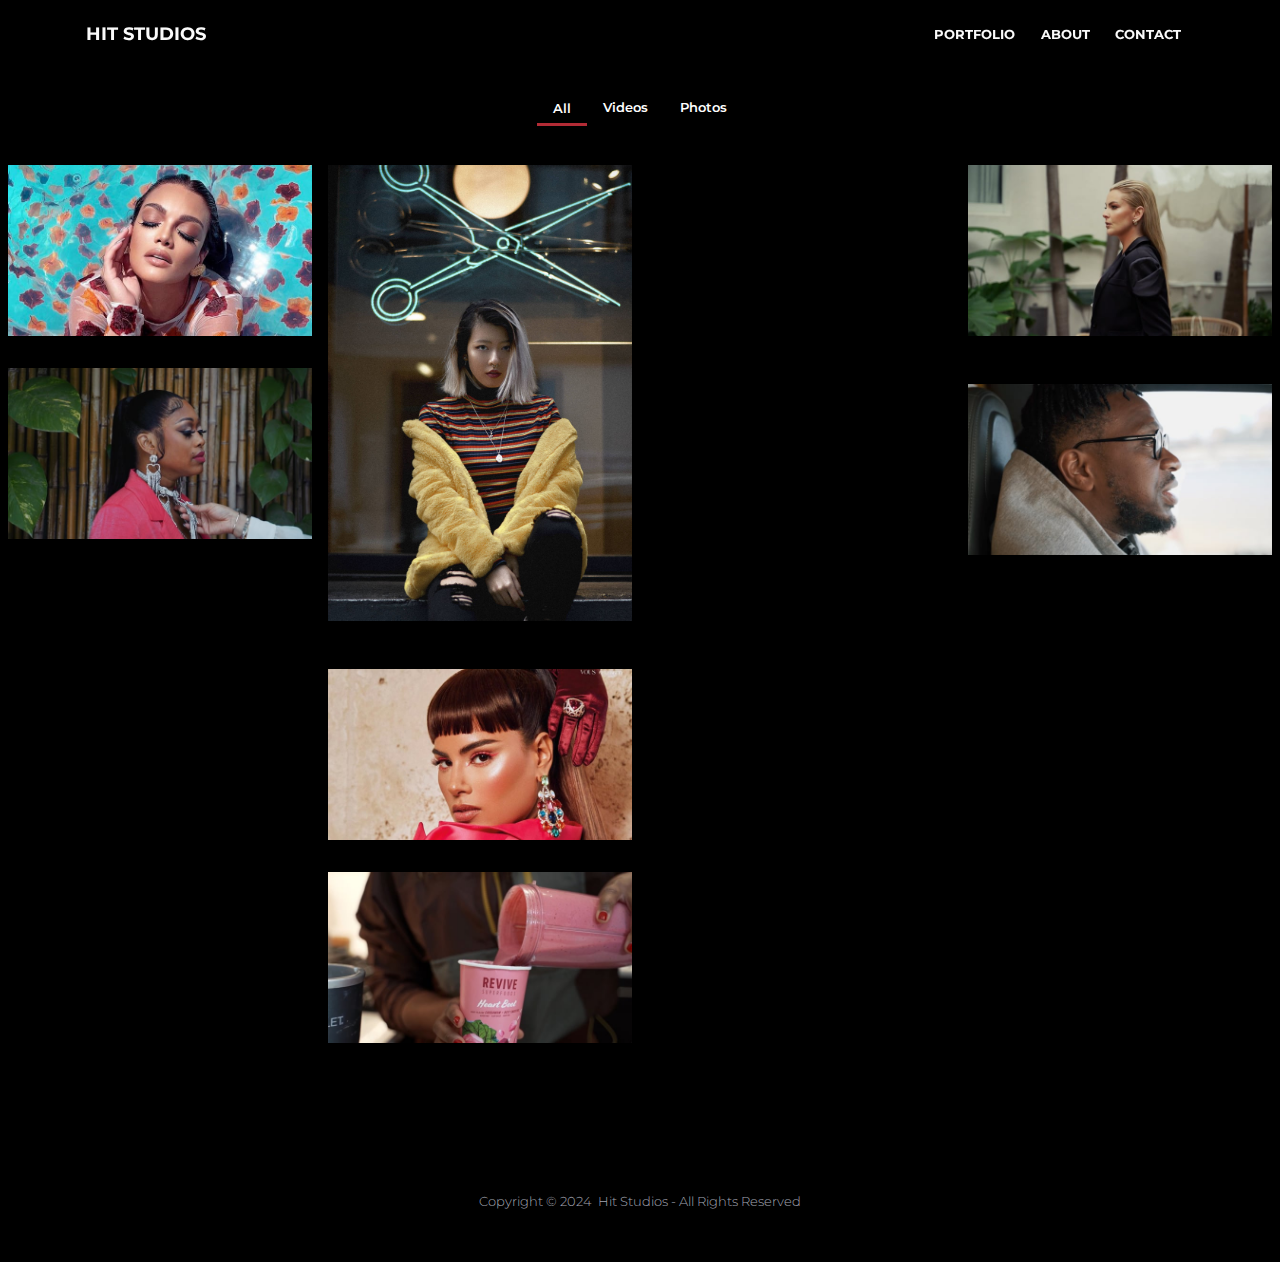
==== commit f6985a7e: "create github pages" ====
--- a/index.html
+++ b/index.html
@@ -88,7 +88,7 @@
 
 	<div>
 		
-		<div class="col-left-gallery"><!-- Filter --><div class="mbr-gallery-filter container gallery-filter-active"><ul buttons="0"><li class="mbr-gallery-filter-all active"><a class="btn btn-md btn-white-outline display-4" href="">All</a></li></ul></div><!-- Gallery --><div class="mbr-gallery-row"><div class="mbr-gallery-layout-default"><div><div><div class="mbr-gallery-item mbr-gallery-item--p1 video-slide" data-video-url="https://vimeo.com/592885295?loop=0&amp;autoplay=0" data-tags="Videos"><div href="#lb-gallery1-50" data-slide-to="0" data-bs-slide-to="0" data-toggle="modal" data-bs-toggle="modal"><div></div><img alt="" src="assets/images/mobirise2024018-1333442024-0-4-14-55-29.jpg"><span class="icon-video"></span></div></div><div class="mbr-gallery-item mbr-gallery-item--p1" data-video-url="false" data-tags="Photos"><div href="#lb-gallery1-50" data-slide-to="1" data-bs-slide-to="1" data-toggle="modal" data-bs-toggle="modal"><img src="assets/images/dsc-1239-2000x3000-800x1200.jpg" alt="" title=""><span class="icon-focus"></span></div></div><div class="mbr-gallery-item mbr-gallery-item--p1" data-video-url="false" data-tags="Photos"><div href="#lb-gallery1-50" data-slide-to="2" data-bs-slide-to="2" data-toggle="modal" data-bs-toggle="modal"><img src="assets/images/pp22-2000x3000-800x1200.jpg" alt="" title=""><span class="icon-focus"></span></div></div><div class="mbr-gallery-item mbr-gallery-item--p1 video-slide" data-video-url="https://vimeo.com/650917686?loop=0&amp;autoplay=0" data-tags="Videos"><div href="#lb-gallery1-50" data-slide-to="3" data-bs-slide-to="3" data-toggle="modal" data-bs-toggle="modal"><div></div><img alt="" src="assets/images/mobirise2024018-1333442024-0-4-14-58-17.jpg"><span class="icon-video"></span></div></div><div class="mbr-gallery-item mbr-gallery-item--p1" data-video-url="false" data-tags="Photos"><div href="#lb-gallery1-50" data-slide-to="4" data-bs-slide-to="4" data-toggle="modal" data-bs-toggle="modal"><img src="assets/images/108-2000x3000-800x1200.jpg" alt="" title=""><span class="icon-focus"></span></div></div><div class="mbr-gallery-item mbr-gallery-item--p1" data-video-url="false" data-tags="Photos"><div href="#lb-gallery1-50" data-slide-to="5" data-bs-slide-to="5" data-toggle="modal" data-bs-toggle="modal"><img src="assets/images/121-2000x3000-800x1200.jpg" alt="" title=""><span class="icon-focus"></span></div></div><div class="mbr-gallery-item mbr-gallery-item--p1" data-video-url="false" data-tags="Photos"><div href="#lb-gallery1-50" data-slide-to="6" data-bs-slide-to="6" data-toggle="modal" data-bs-toggle="modal"><img src="assets/images/dsc-1487-2000x2975-800x1190.jpg" alt="" title=""><span class="icon-focus"></span></div></div><div class="mbr-gallery-item mbr-gallery-item--p1" data-video-url="false" data-tags="Photos"><div href="#lb-gallery1-50" data-slide-to="7" data-bs-slide-to="7" data-toggle="modal" data-bs-toggle="modal"><img src="assets/images/16-2000x2920-800x1168.jpg" alt="" title=""><span class="icon-focus"></span></div></div><div class="mbr-gallery-item mbr-gallery-item--p1" data-video-url="false" data-tags="Photos"><div href="#lb-gallery1-50" data-slide-to="8" data-bs-slide-to="8" data-toggle="modal" data-bs-toggle="modal"><img src="assets/images/10-2000x3000-800x1200.jpg" alt="" title=""><span class="icon-focus"></span></div></div><div class="mbr-gallery-item mbr-gallery-item--p1" data-video-url="false" data-tags="Photos"><div href="#lb-gallery1-50" data-slide-to="9" data-bs-slide-to="9" data-toggle="modal" data-bs-toggle="modal"><img src="assets/images/102-718x1005-718x1005.jpg" alt="" title=""><span class="icon-focus"></span></div></div><div class="mbr-gallery-item mbr-gallery-item--p1" data-video-url="false" data-tags="Photos"><div href="#lb-gallery1-50" data-slide-to="10" data-bs-slide-to="10" data-toggle="modal" data-bs-toggle="modal"><img src="assets/images/119-2000x3000-800x1200.jpg" alt="" title=""><span class="icon-focus"></span></div></div><div class="mbr-gallery-item mbr-gallery-item--p1" data-video-url="false" data-tags="Photos"><div href="#lb-gallery1-50" data-slide-to="11" data-bs-slide-to="11" data-toggle="modal" data-bs-toggle="modal"><img src="assets/images/123-2000x3000-800x1200.jpg" alt="" title=""><span class="icon-focus"></span></div></div><div class="mbr-gallery-item mbr-gallery-item--p1" data-video-url="false" data-tags="Photos"><div href="#lb-gallery1-50" data-slide-to="12" data-bs-slide-to="12" data-toggle="modal" data-bs-toggle="modal"><img src="assets/images/103-2000x3000-800x1200.jpg" alt="" title=""><span class="icon-focus"></span></div></div><div class="mbr-gallery-item mbr-gallery-item--p1" data-video-url="false" data-tags="Photos"><div href="#lb-gallery1-50" data-slide-to="13" data-bs-slide-to="13" data-toggle="modal" data-bs-toggle="modal"><img src="assets/images/106-2000x3000-800x1200.jpg" alt="" title=""><span class="icon-focus"></span></div></div><div class="mbr-gallery-item mbr-gallery-item--p1" data-video-url="false" data-tags="Photos"><div href="#lb-gallery1-50" data-slide-to="14" data-bs-slide-to="14" data-toggle="modal" data-bs-toggle="modal"><img src="assets/images/12-1-2000x3000-800x1200.jpg" alt="" title=""><span class="icon-focus"></span></div></div><div class="mbr-gallery-item mbr-gallery-item--p1" data-video-url="false" data-tags="Photos"><div href="#lb-gallery1-50" data-slide-to="15" data-bs-slide-to="15" data-toggle="modal" data-bs-toggle="modal"><img src="assets/images/11-2000x3000-800x1200.jpg" alt="" title=""><span class="icon-focus"></span></div></div><div class="mbr-gallery-item mbr-gallery-item--p1" data-video-url="false" data-tags="Photos"><div href="#lb-gallery1-50" data-slide-to="16" data-bs-slide-to="16" data-toggle="modal" data-bs-toggle="modal"><img src="assets/images/111-2000x3000-800x1200.jpg" alt="" title=""><span class="icon-focus"></span></div></div><div class="mbr-gallery-item mbr-gallery-item--p1" data-video-url="false" data-tags="Photos"><div href="#lb-gallery1-50" data-slide-to="17" data-bs-slide-to="17" data-toggle="modal" data-bs-toggle="modal"><img src="assets/images/120-2000x3000-800x1200.jpg" alt="" title=""><span class="icon-focus"></span></div></div></div></div><div class="clearfix"></div></div></div><!-- Lightbox --><div data-app-prevent-settings="" class="mbr-slider modal fade carousel slide" tabindex="-1" data-keyboard="true" data-bs-keyboard="true" data-interval="false" data-bs-interval="false" id="lb-gallery1-50"><div class="modal-dialog"><div class="modal-content"><div class="modal-body"><div class="carousel-inner"><div class="carousel-item video-container"><img src="assets/images/124-533x800.jpg" alt="" title=""></div><div class="carousel-item"><img src="assets/images/dsc-1239-2000x3000.jpg" alt="" title=""></div><div class="carousel-item active"><img src="assets/images/pp22-2000x3000.jpg" alt="" title=""></div><div class="carousel-item video-container"><img src="assets/images/mobirise2024018-1333442024-0-4-14-58-17.jpg" alt="" title=""></div><div class="carousel-item"><img src="assets/images/108-2000x3000.jpg" alt="" title=""></div><div class="carousel-item"><img src="assets/images/121-2000x3000.jpg" alt="" title=""></div><div class="carousel-item"><img src="assets/images/dsc-1487-2000x2975.jpg" alt="" title=""></div><div class="carousel-item"><img src="assets/images/16-2000x2920.jpg" alt="" title=""></div><div class="carousel-item"><img src="assets/images/10-2000x3000.jpg" alt="" title=""></div><div class="carousel-item"><img src="assets/images/102-718x1005.jpg" alt="" title=""></div><div class="carousel-item"><img src="assets/images/119-2000x3000.jpg" alt="" title=""></div><div class="carousel-item"><img src="assets/images/123-2000x3000.jpg" alt="" title=""></div><div class="carousel-item"><img src="assets/images/103-2000x3000.jpg" alt="" title=""></div><div class="carousel-item"><img src="assets/images/106-2000x3000.jpg" alt="" title=""></div><div class="carousel-item"><img src="assets/images/12-1-2000x3000.jpg" alt="" title=""></div><div class="carousel-item"><img src="assets/images/11-2000x3000.jpg" alt="" title=""></div><div class="carousel-item"><img src="assets/images/111-2000x3000.jpg" alt="" title=""></div><div class="carousel-item"><img src="assets/images/120-2000x3000.jpg" alt="" title=""></div></div><a class="carousel-control carousel-control-prev" role="button" data-slide="prev" data-bs-slide="prev" href="#lb-gallery1-50"><span class="mbri-left mbr-iconfont" aria-hidden="true"></span><span class="sr-only visually-hidden">Previous</span></a><a class="carousel-control carousel-control-next" role="button" data-slide="next" data-bs-slide="next" href="#lb-gallery1-50"><span class="mbri-right mbr-iconfont" aria-hidden="true"></span><span class="sr-only visually-hidden">Next</span></a><a class="close" href="#" role="button" data-dismiss="modal" data-bs-dismiss="modal"><span class="sr-only visually-hidden">Close</span></a></div></div></div></div></div>
+		<div class="col-left-gallery"><!-- Filter --><div class="mbr-gallery-filter container gallery-filter-active"><ul buttons="0"><li class="mbr-gallery-filter-all active"><a class="btn btn-md btn-white-outline display-4" href="">All</a></li></ul></div><!-- Gallery --><div class="mbr-gallery-row"><div class="mbr-gallery-layout-default"><div><div><div class="mbr-gallery-item mbr-gallery-item--p1 video-slide" data-video-url="https://vimeo.com/592885295?loop=0&amp;autoplay=0" data-tags="Videos"><div href="#lb-gallery1-50" data-slide-to="0" data-bs-slide-to="0" data-toggle="modal" data-bs-toggle="modal"><div></div><img alt="" src="assets/images/mobirise2024018-1333442024-0-4-14-55-29.jpg"><span class="icon-video"></span></div></div><div class="mbr-gallery-item mbr-gallery-item--p1" data-video-url="false" data-tags="Photos"><div href="#lb-gallery1-50" data-slide-to="1" data-bs-slide-to="1" data-toggle="modal" data-bs-toggle="modal"><img src="assets/images/dsc-1239-2000x3000-800x1200.jpg" alt="" title=""><span class="icon-focus"></span></div></div><div class="mbr-gallery-item mbr-gallery-item--p1" data-video-url="false" data-tags="Photos"><div href="#lb-gallery1-50" data-slide-to="2" data-bs-slide-to="2" data-toggle="modal" data-bs-toggle="modal"><img src="assets/images/pp22-2000x3000-800x1200.jpg" alt="" title=""><span class="icon-focus"></span></div></div><div class="mbr-gallery-item mbr-gallery-item--p1 video-slide" data-video-url="https://vimeo.com/650917686?loop=0&amp;autoplay=0" data-tags="Videos"><div href="#lb-gallery1-50" data-slide-to="3" data-bs-slide-to="3" data-toggle="modal" data-bs-toggle="modal"><div></div><img alt="" src="assets/images/mobirise2024018-1333442024-0-4-14-58-17.jpg"><span class="icon-video"></span></div></div><div class="mbr-gallery-item mbr-gallery-item--p1" data-video-url="false" data-tags="Photos"><div href="#lb-gallery1-50" data-slide-to="4" data-bs-slide-to="4" data-toggle="modal" data-bs-toggle="modal"><img src="assets/images/108-2000x3000-800x1200.jpg" alt="" title=""><span class="icon-focus"></span></div></div><div class="mbr-gallery-item mbr-gallery-item--p1" data-video-url="false" data-tags="Photos"><div href="#lb-gallery1-50" data-slide-to="5" data-bs-slide-to="5" data-toggle="modal" data-bs-toggle="modal"><img src="assets/images/102-718x1005-718x1005.jpg" alt="" title=""><span class="icon-focus"></span></div></div><div class="mbr-gallery-item mbr-gallery-item--p1" data-video-url="false" data-tags="Photos"><div href="#lb-gallery1-50" data-slide-to="6" data-bs-slide-to="6" data-toggle="modal" data-bs-toggle="modal"><img src="assets/images/121-2000x3000-800x1200.jpg" alt="" title=""><span class="icon-focus"></span></div></div><div class="mbr-gallery-item mbr-gallery-item--p1" data-video-url="false" data-tags="Photos"><div href="#lb-gallery1-50" data-slide-to="7" data-bs-slide-to="7" data-toggle="modal" data-bs-toggle="modal"><img src="assets/images/dsc-1487-2000x2975-800x1190.jpg" alt="" title=""><span class="icon-focus"></span></div></div><div class="mbr-gallery-item mbr-gallery-item--p1 video-slide" data-video-url="https://vimeo.com/740598561" data-tags="Videos"><div href="#lb-gallery1-50" data-slide-to="8" data-bs-slide-to="8" data-toggle="modal" data-bs-toggle="modal"><div></div><img alt="" src="assets/images/mobirise2024018-1333442024-0-4-14-58-50.jpg"><span class="icon-video"></span></div></div><div class="mbr-gallery-item mbr-gallery-item--p1" data-video-url="false" data-tags="Photos"><div href="#lb-gallery1-50" data-slide-to="9" data-bs-slide-to="9" data-toggle="modal" data-bs-toggle="modal"><img src="assets/images/16-2000x2920-800x1168.jpg" alt="" title=""><span class="icon-focus"></span></div></div><div class="mbr-gallery-item mbr-gallery-item--p1" data-video-url="false" data-tags="Photos"><div href="#lb-gallery1-50" data-slide-to="10" data-bs-slide-to="10" data-toggle="modal" data-bs-toggle="modal"><img src="assets/images/10-2000x3000-800x1200.jpg" alt="" title=""><span class="icon-focus"></span></div></div><div class="mbr-gallery-item mbr-gallery-item--p1" data-video-url="false" data-tags="Photos"><div href="#lb-gallery1-50" data-slide-to="11" data-bs-slide-to="11" data-toggle="modal" data-bs-toggle="modal"><img src="assets/images/123-2000x3000-800x1200.jpg" alt="" title=""><span class="icon-focus"></span></div></div><div class="mbr-gallery-item mbr-gallery-item--p1" data-video-url="false" data-tags="Photos"><div href="#lb-gallery1-50" data-slide-to="12" data-bs-slide-to="12" data-toggle="modal" data-bs-toggle="modal"><img src="assets/images/119-2000x3000-800x1200.jpg" alt="" title=""><span class="icon-focus"></span></div></div><div class="mbr-gallery-item mbr-gallery-item--p1 video-slide" data-video-url="https://vimeo.com/650920335" data-tags="Videos"><div href="#lb-gallery1-50" data-slide-to="13" data-bs-slide-to="13" data-toggle="modal" data-bs-toggle="modal"><div></div><img alt="" src="assets/images/mobirise2024018-1333442024-0-4-14-59-28.jpg"><span class="icon-video"></span></div></div><div class="mbr-gallery-item mbr-gallery-item--p1" data-video-url="false" data-tags="Photos"><div href="#lb-gallery1-50" data-slide-to="14" data-bs-slide-to="14" data-toggle="modal" data-bs-toggle="modal"><img src="assets/images/103-2000x3000-800x1200.jpg" alt="" title=""><span class="icon-focus"></span></div></div><div class="mbr-gallery-item mbr-gallery-item--p1 video-slide" data-video-url="https://vimeo.com/660748730" data-tags="Videos"><div href="#lb-gallery1-50" data-slide-to="15" data-bs-slide-to="15" data-toggle="modal" data-bs-toggle="modal"><div></div><img alt="" src="assets/images/mobirise2024019-1427212024-0-6-11-21-33.jpg"><span class="icon-video"></span></div></div><div class="mbr-gallery-item mbr-gallery-item--p1" data-video-url="false" data-tags="Photos"><div href="#lb-gallery1-50" data-slide-to="16" data-bs-slide-to="16" data-toggle="modal" data-bs-toggle="modal"><img src="assets/images/12-1-2000x3000-800x1200.jpg" alt="" title=""><span class="icon-focus"></span></div></div><div class="mbr-gallery-item mbr-gallery-item--p1" data-video-url="false" data-tags="Photos"><div href="#lb-gallery1-50" data-slide-to="17" data-bs-slide-to="17" data-toggle="modal" data-bs-toggle="modal"><img src="assets/images/106-2000x3000-800x1200.jpg" alt="" title=""><span class="icon-focus"></span></div></div><div class="mbr-gallery-item mbr-gallery-item--p1" data-video-url="false" data-tags="Photos"><div href="#lb-gallery1-50" data-slide-to="18" data-bs-slide-to="18" data-toggle="modal" data-bs-toggle="modal"><img src="assets/images/120-2000x3000-800x1200.jpg" alt="" title=""><span class="icon-focus"></span></div></div><div class="mbr-gallery-item mbr-gallery-item--p1" data-video-url="false" data-tags="Photos"><div href="#lb-gallery1-50" data-slide-to="19" data-bs-slide-to="19" data-toggle="modal" data-bs-toggle="modal"><img src="assets/images/11-2000x3000-800x1200.jpg" alt="" title=""><span class="icon-focus"></span></div></div><div class="mbr-gallery-item mbr-gallery-item--p1" data-video-url="false" data-tags="Photos"><div href="#lb-gallery1-50" data-slide-to="20" data-bs-slide-to="20" data-toggle="modal" data-bs-toggle="modal"><img src="assets/images/111-2000x3000-800x1200.jpg" alt="" title=""><span class="icon-focus"></span></div></div><div class="mbr-gallery-item mbr-gallery-item--p1 video-slide" data-video-url="https://vimeo.com/650923485" data-tags="Videos"><div href="#lb-gallery1-50" data-slide-to="21" data-bs-slide-to="21" data-toggle="modal" data-bs-toggle="modal"><div></div><img alt="" src="assets/images/mobirise2024019-1427212024-0-6-11-25-23.jpg"><span class="icon-video"></span></div></div></div></div><div class="clearfix"></div></div></div><!-- Lightbox --><div data-app-prevent-settings="" class="mbr-slider modal fade carousel slide" tabindex="-1" data-keyboard="true" data-bs-keyboard="true" data-interval="false" data-bs-interval="false" id="lb-gallery1-50"><div class="modal-dialog"><div class="modal-content"><div class="modal-body"><div class="carousel-inner"><div class="carousel-item video-container"><img src="assets/images/124-533x800.jpg" alt="" title=""></div><div class="carousel-item"><img src="assets/images/dsc-1239-2000x3000.jpg" alt="" title=""></div><div class="carousel-item"><img src="assets/images/pp22-2000x3000.jpg" alt="" title=""></div><div class="carousel-item video-container"><img src="assets/images/mobirise2024018-1333442024-0-4-14-58-17.jpg" alt="" title=""></div><div class="carousel-item"><img src="assets/images/108-2000x3000.jpg" alt="" title=""></div><div class="carousel-item"><img src="assets/images/102-718x1005.jpg" alt="" title=""></div><div class="carousel-item"><img src="assets/images/121-2000x3000.jpg" alt="" title=""></div><div class="carousel-item"><img src="assets/images/dsc-1487-2000x2975.jpg" alt="" title=""></div><div class="carousel-item video-container"><img src="assets/images/mobirise2024018-1333442024-0-4-14-58-50.jpg" alt="" title=""></div><div class="carousel-item"><img src="assets/images/16-2000x2920.jpg" alt="" title=""></div><div class="carousel-item"><img src="assets/images/10-2000x3000.jpg" alt="" title=""></div><div class="carousel-item"><img src="assets/images/123-2000x3000.jpg" alt="" title=""></div><div class="carousel-item"><img src="assets/images/119-2000x3000.jpg" alt="" title=""></div><div class="carousel-item video-container"><img src="assets/images/mobirise2024018-1333442024-0-4-14-58-17-640x360.jpg" alt="" title=""></div><div class="carousel-item"><img src="assets/images/103-2000x3000.jpg" alt="" title=""></div><div class="carousel-item video-container"><img src="assets/images/mobirise2024018-1333442024-0-4-14-58-17.jpg" alt="" title=""></div><div class="carousel-item"><img src="assets/images/12-1-2000x3000.jpg" alt="" title=""></div><div class="carousel-item"><img src="assets/images/106-2000x3000.jpg" alt="" title=""></div><div class="carousel-item"><img src="assets/images/120-2000x3000.jpg" alt="" title=""></div><div class="carousel-item"><img src="assets/images/11-2000x3000.jpg" alt="" title=""></div><div class="carousel-item"><img src="assets/images/111-2000x3000.jpg" alt="" title=""></div><div class="carousel-item active video-container"><img src="assets/images/mobirise2024018-1333442024-0-4-14-58-17.jpg" alt="" title=""></div></div><a class="carousel-control carousel-control-prev" role="button" data-slide="prev" data-bs-slide="prev" href="#lb-gallery1-50"><span class="mbri-left mbr-iconfont" aria-hidden="true"></span><span class="sr-only visually-hidden">Previous</span></a><a class="carousel-control carousel-control-next" role="button" data-slide="next" data-bs-slide="next" href="#lb-gallery1-50"><span class="mbri-right mbr-iconfont" aria-hidden="true"></span><span class="sr-only visually-hidden">Next</span></a><a class="close" href="#" role="button" data-dismiss="modal" data-bs-dismiss="modal"><span class="sr-only visually-hidden">Close</span></a></div></div></div></div></div>
 	</div>
 </section>
 
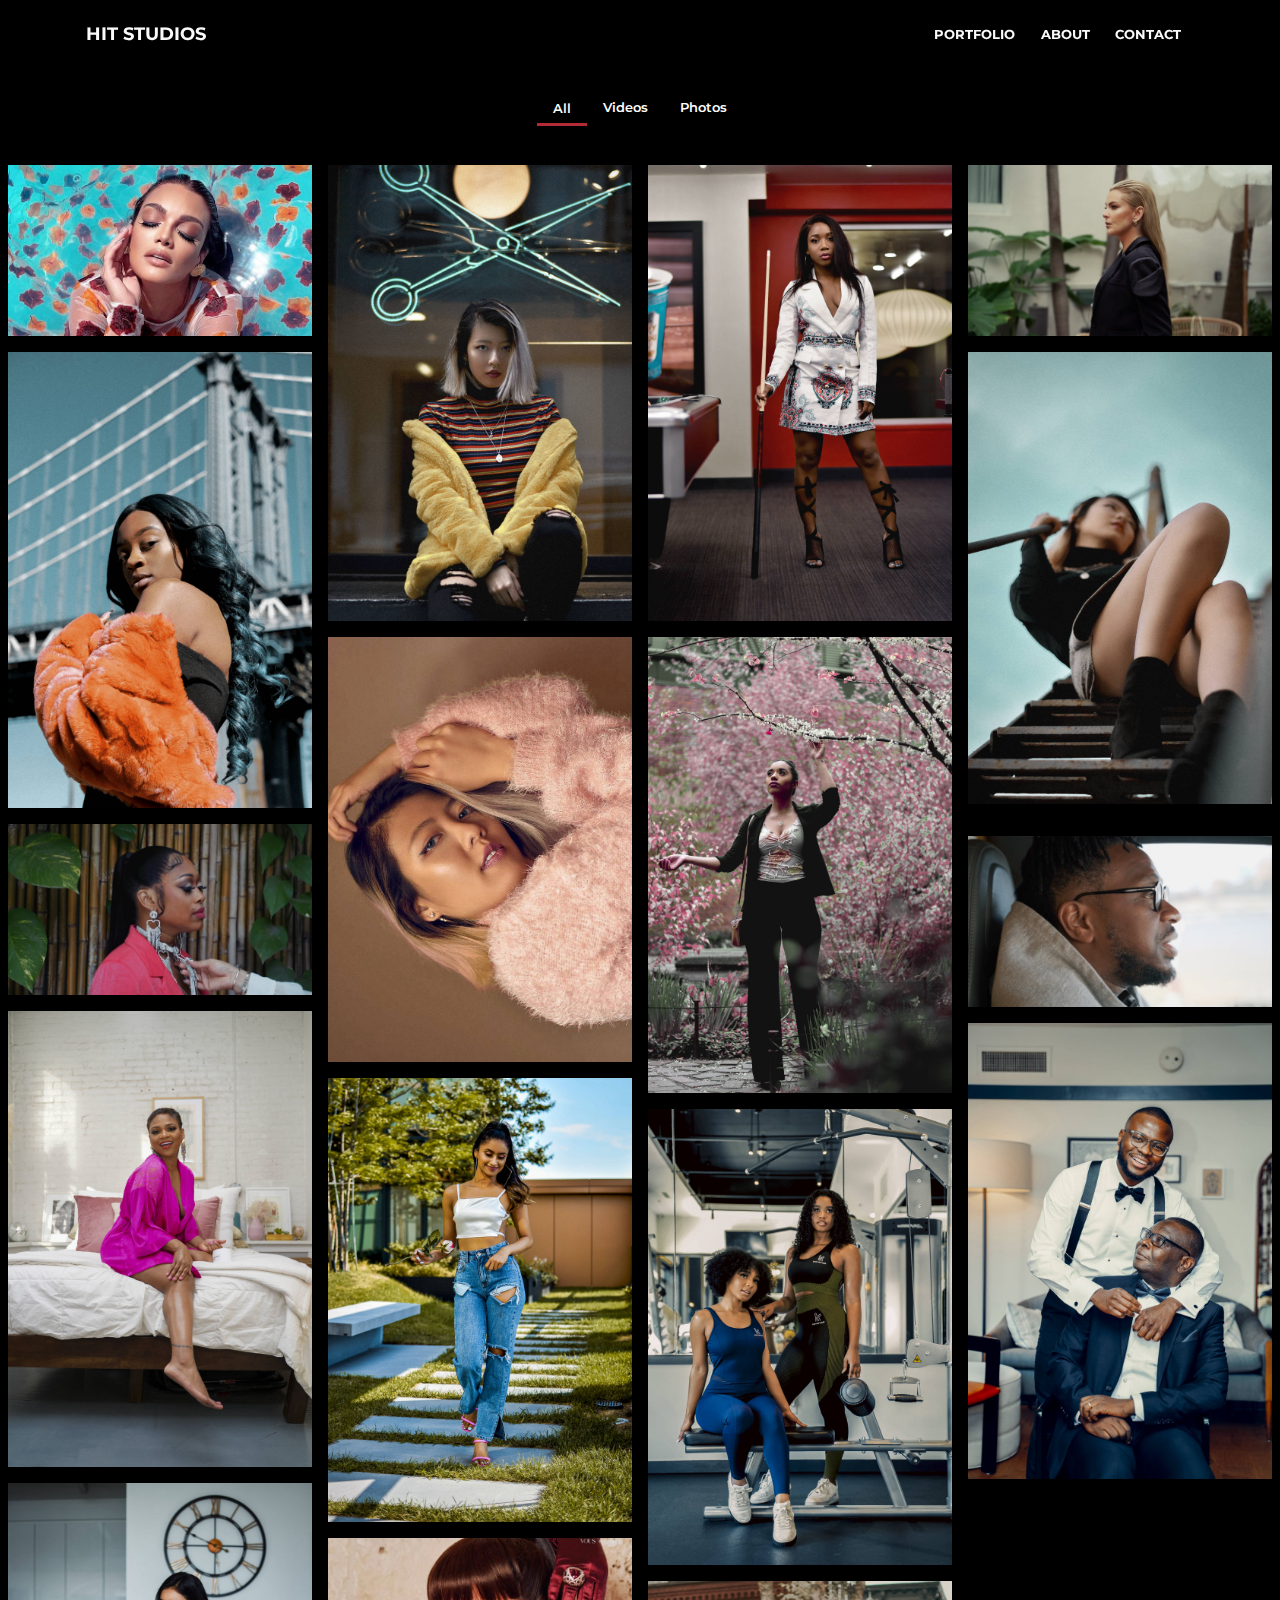
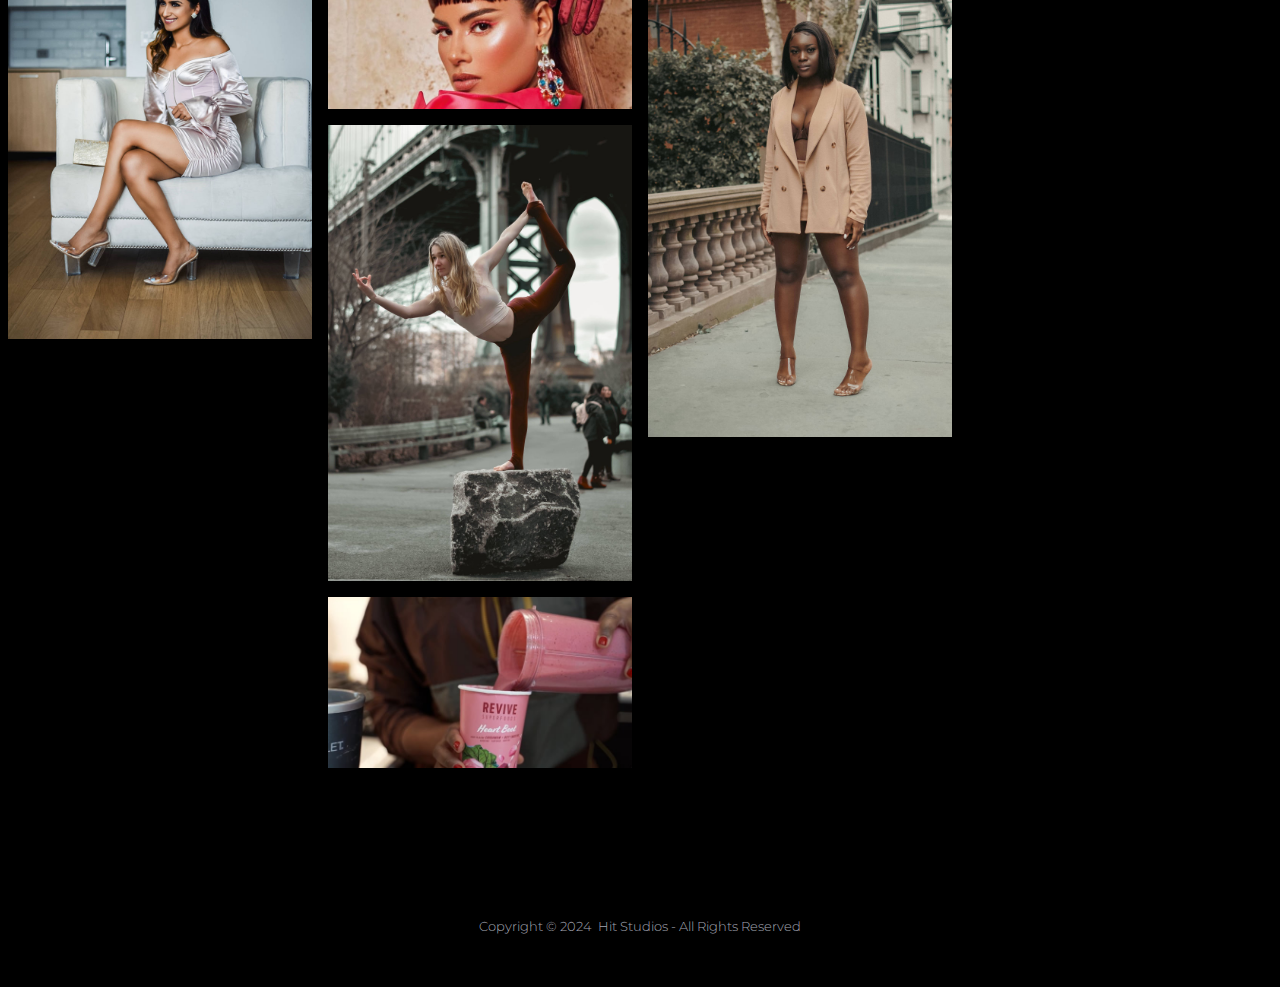
==== commit 2de2be13: "create github pages" ====
--- a/index.html
+++ b/index.html
@@ -10,7 +10,7 @@
   <meta property="og:image" content="">
   <meta name="twitter:title" content="The Hit Studios">
   <meta name="viewport" content="width=device-width, initial-scale=1, minimum-scale=1">
-  <link rel="shortcut icon" href="assets/images/logo1.png" type="image/x-icon">
+  <link rel="shortcut icon" href="assets/images/ig-black-128x128.png" type="image/x-icon">
   <meta name="description" content="">
   
   
@@ -88,7 +88,7 @@
 
 	<div>
 		
-		<div class="col-left-gallery"><!-- Filter --><div class="mbr-gallery-filter container gallery-filter-active"><ul buttons="0"><li class="mbr-gallery-filter-all active"><a class="btn btn-md btn-white-outline display-4" href="">All</a></li></ul></div><!-- Gallery --><div class="mbr-gallery-row"><div class="mbr-gallery-layout-default"><div><div><div class="mbr-gallery-item mbr-gallery-item--p1 video-slide" data-video-url="https://vimeo.com/592885295?loop=0&amp;autoplay=0" data-tags="Videos"><div href="#lb-gallery1-50" data-slide-to="0" data-bs-slide-to="0" data-toggle="modal" data-bs-toggle="modal"><div></div><img alt="" src="assets/images/mobirise2024018-1333442024-0-4-14-55-29.jpg"><span class="icon-video"></span></div></div><div class="mbr-gallery-item mbr-gallery-item--p1" data-video-url="false" data-tags="Photos"><div href="#lb-gallery1-50" data-slide-to="1" data-bs-slide-to="1" data-toggle="modal" data-bs-toggle="modal"><img src="assets/images/dsc-1239-2000x3000-800x1200.jpg" alt="" title=""><span class="icon-focus"></span></div></div><div class="mbr-gallery-item mbr-gallery-item--p1" data-video-url="false" data-tags="Photos"><div href="#lb-gallery1-50" data-slide-to="2" data-bs-slide-to="2" data-toggle="modal" data-bs-toggle="modal"><img src="assets/images/pp22-2000x3000-800x1200.jpg" alt="" title=""><span class="icon-focus"></span></div></div><div class="mbr-gallery-item mbr-gallery-item--p1 video-slide" data-video-url="https://vimeo.com/650917686?loop=0&amp;autoplay=0" data-tags="Videos"><div href="#lb-gallery1-50" data-slide-to="3" data-bs-slide-to="3" data-toggle="modal" data-bs-toggle="modal"><div></div><img alt="" src="assets/images/mobirise2024018-1333442024-0-4-14-58-17.jpg"><span class="icon-video"></span></div></div><div class="mbr-gallery-item mbr-gallery-item--p1" data-video-url="false" data-tags="Photos"><div href="#lb-gallery1-50" data-slide-to="4" data-bs-slide-to="4" data-toggle="modal" data-bs-toggle="modal"><img src="assets/images/108-2000x3000-800x1200.jpg" alt="" title=""><span class="icon-focus"></span></div></div><div class="mbr-gallery-item mbr-gallery-item--p1" data-video-url="false" data-tags="Photos"><div href="#lb-gallery1-50" data-slide-to="5" data-bs-slide-to="5" data-toggle="modal" data-bs-toggle="modal"><img src="assets/images/102-718x1005-718x1005.jpg" alt="" title=""><span class="icon-focus"></span></div></div><div class="mbr-gallery-item mbr-gallery-item--p1" data-video-url="false" data-tags="Photos"><div href="#lb-gallery1-50" data-slide-to="6" data-bs-slide-to="6" data-toggle="modal" data-bs-toggle="modal"><img src="assets/images/121-2000x3000-800x1200.jpg" alt="" title=""><span class="icon-focus"></span></div></div><div class="mbr-gallery-item mbr-gallery-item--p1" data-video-url="false" data-tags="Photos"><div href="#lb-gallery1-50" data-slide-to="7" data-bs-slide-to="7" data-toggle="modal" data-bs-toggle="modal"><img src="assets/images/dsc-1487-2000x2975-800x1190.jpg" alt="" title=""><span class="icon-focus"></span></div></div><div class="mbr-gallery-item mbr-gallery-item--p1 video-slide" data-video-url="https://vimeo.com/740598561" data-tags="Videos"><div href="#lb-gallery1-50" data-slide-to="8" data-bs-slide-to="8" data-toggle="modal" data-bs-toggle="modal"><div></div><img alt="" src="assets/images/mobirise2024018-1333442024-0-4-14-58-50.jpg"><span class="icon-video"></span></div></div><div class="mbr-gallery-item mbr-gallery-item--p1" data-video-url="false" data-tags="Photos"><div href="#lb-gallery1-50" data-slide-to="9" data-bs-slide-to="9" data-toggle="modal" data-bs-toggle="modal"><img src="assets/images/16-2000x2920-800x1168.jpg" alt="" title=""><span class="icon-focus"></span></div></div><div class="mbr-gallery-item mbr-gallery-item--p1" data-video-url="false" data-tags="Photos"><div href="#lb-gallery1-50" data-slide-to="10" data-bs-slide-to="10" data-toggle="modal" data-bs-toggle="modal"><img src="assets/images/10-2000x3000-800x1200.jpg" alt="" title=""><span class="icon-focus"></span></div></div><div class="mbr-gallery-item mbr-gallery-item--p1" data-video-url="false" data-tags="Photos"><div href="#lb-gallery1-50" data-slide-to="11" data-bs-slide-to="11" data-toggle="modal" data-bs-toggle="modal"><img src="assets/images/123-2000x3000-800x1200.jpg" alt="" title=""><span class="icon-focus"></span></div></div><div class="mbr-gallery-item mbr-gallery-item--p1" data-video-url="false" data-tags="Photos"><div href="#lb-gallery1-50" data-slide-to="12" data-bs-slide-to="12" data-toggle="modal" data-bs-toggle="modal"><img src="assets/images/119-2000x3000-800x1200.jpg" alt="" title=""><span class="icon-focus"></span></div></div><div class="mbr-gallery-item mbr-gallery-item--p1 video-slide" data-video-url="https://vimeo.com/650920335" data-tags="Videos"><div href="#lb-gallery1-50" data-slide-to="13" data-bs-slide-to="13" data-toggle="modal" data-bs-toggle="modal"><div></div><img alt="" src="assets/images/mobirise2024018-1333442024-0-4-14-59-28.jpg"><span class="icon-video"></span></div></div><div class="mbr-gallery-item mbr-gallery-item--p1" data-video-url="false" data-tags="Photos"><div href="#lb-gallery1-50" data-slide-to="14" data-bs-slide-to="14" data-toggle="modal" data-bs-toggle="modal"><img src="assets/images/103-2000x3000-800x1200.jpg" alt="" title=""><span class="icon-focus"></span></div></div><div class="mbr-gallery-item mbr-gallery-item--p1 video-slide" data-video-url="https://vimeo.com/660748730" data-tags="Videos"><div href="#lb-gallery1-50" data-slide-to="15" data-bs-slide-to="15" data-toggle="modal" data-bs-toggle="modal"><div></div><img alt="" src="assets/images/mobirise2024019-1427212024-0-6-11-21-33.jpg"><span class="icon-video"></span></div></div><div class="mbr-gallery-item mbr-gallery-item--p1" data-video-url="false" data-tags="Photos"><div href="#lb-gallery1-50" data-slide-to="16" data-bs-slide-to="16" data-toggle="modal" data-bs-toggle="modal"><img src="assets/images/12-1-2000x3000-800x1200.jpg" alt="" title=""><span class="icon-focus"></span></div></div><div class="mbr-gallery-item mbr-gallery-item--p1" data-video-url="false" data-tags="Photos"><div href="#lb-gallery1-50" data-slide-to="17" data-bs-slide-to="17" data-toggle="modal" data-bs-toggle="modal"><img src="assets/images/106-2000x3000-800x1200.jpg" alt="" title=""><span class="icon-focus"></span></div></div><div class="mbr-gallery-item mbr-gallery-item--p1" data-video-url="false" data-tags="Photos"><div href="#lb-gallery1-50" data-slide-to="18" data-bs-slide-to="18" data-toggle="modal" data-bs-toggle="modal"><img src="assets/images/120-2000x3000-800x1200.jpg" alt="" title=""><span class="icon-focus"></span></div></div><div class="mbr-gallery-item mbr-gallery-item--p1" data-video-url="false" data-tags="Photos"><div href="#lb-gallery1-50" data-slide-to="19" data-bs-slide-to="19" data-toggle="modal" data-bs-toggle="modal"><img src="assets/images/11-2000x3000-800x1200.jpg" alt="" title=""><span class="icon-focus"></span></div></div><div class="mbr-gallery-item mbr-gallery-item--p1" data-video-url="false" data-tags="Photos"><div href="#lb-gallery1-50" data-slide-to="20" data-bs-slide-to="20" data-toggle="modal" data-bs-toggle="modal"><img src="assets/images/111-2000x3000-800x1200.jpg" alt="" title=""><span class="icon-focus"></span></div></div><div class="mbr-gallery-item mbr-gallery-item--p1 video-slide" data-video-url="https://vimeo.com/650923485" data-tags="Videos"><div href="#lb-gallery1-50" data-slide-to="21" data-bs-slide-to="21" data-toggle="modal" data-bs-toggle="modal"><div></div><img alt="" src="assets/images/mobirise2024019-1427212024-0-6-11-25-23.jpg"><span class="icon-video"></span></div></div></div></div><div class="clearfix"></div></div></div><!-- Lightbox --><div data-app-prevent-settings="" class="mbr-slider modal fade carousel slide" tabindex="-1" data-keyboard="true" data-bs-keyboard="true" data-interval="false" data-bs-interval="false" id="lb-gallery1-50"><div class="modal-dialog"><div class="modal-content"><div class="modal-body"><div class="carousel-inner"><div class="carousel-item video-container"><img src="assets/images/124-533x800.jpg" alt="" title=""></div><div class="carousel-item"><img src="assets/images/dsc-1239-2000x3000.jpg" alt="" title=""></div><div class="carousel-item"><img src="assets/images/pp22-2000x3000.jpg" alt="" title=""></div><div class="carousel-item video-container"><img src="assets/images/mobirise2024018-1333442024-0-4-14-58-17.jpg" alt="" title=""></div><div class="carousel-item"><img src="assets/images/108-2000x3000.jpg" alt="" title=""></div><div class="carousel-item"><img src="assets/images/102-718x1005.jpg" alt="" title=""></div><div class="carousel-item"><img src="assets/images/121-2000x3000.jpg" alt="" title=""></div><div class="carousel-item"><img src="assets/images/dsc-1487-2000x2975.jpg" alt="" title=""></div><div class="carousel-item video-container"><img src="assets/images/mobirise2024018-1333442024-0-4-14-58-50.jpg" alt="" title=""></div><div class="carousel-item"><img src="assets/images/16-2000x2920.jpg" alt="" title=""></div><div class="carousel-item"><img src="assets/images/10-2000x3000.jpg" alt="" title=""></div><div class="carousel-item"><img src="assets/images/123-2000x3000.jpg" alt="" title=""></div><div class="carousel-item"><img src="assets/images/119-2000x3000.jpg" alt="" title=""></div><div class="carousel-item video-container"><img src="assets/images/mobirise2024018-1333442024-0-4-14-58-17-640x360.jpg" alt="" title=""></div><div class="carousel-item"><img src="assets/images/103-2000x3000.jpg" alt="" title=""></div><div class="carousel-item video-container"><img src="assets/images/mobirise2024018-1333442024-0-4-14-58-17.jpg" alt="" title=""></div><div class="carousel-item"><img src="assets/images/12-1-2000x3000.jpg" alt="" title=""></div><div class="carousel-item"><img src="assets/images/106-2000x3000.jpg" alt="" title=""></div><div class="carousel-item"><img src="assets/images/120-2000x3000.jpg" alt="" title=""></div><div class="carousel-item"><img src="assets/images/11-2000x3000.jpg" alt="" title=""></div><div class="carousel-item"><img src="assets/images/111-2000x3000.jpg" alt="" title=""></div><div class="carousel-item active video-container"><img src="assets/images/mobirise2024018-1333442024-0-4-14-58-17.jpg" alt="" title=""></div></div><a class="carousel-control carousel-control-prev" role="button" data-slide="prev" data-bs-slide="prev" href="#lb-gallery1-50"><span class="mbri-left mbr-iconfont" aria-hidden="true"></span><span class="sr-only visually-hidden">Previous</span></a><a class="carousel-control carousel-control-next" role="button" data-slide="next" data-bs-slide="next" href="#lb-gallery1-50"><span class="mbri-right mbr-iconfont" aria-hidden="true"></span><span class="sr-only visually-hidden">Next</span></a><a class="close" href="#" role="button" data-dismiss="modal" data-bs-dismiss="modal"><span class="sr-only visually-hidden">Close</span></a></div></div></div></div></div>
+		<div class="col-left-gallery"><!-- Filter --><div class="mbr-gallery-filter container gallery-filter-active"><ul buttons="0"><li class="mbr-gallery-filter-all active"><a class="btn btn-md btn-white-outline display-4" href="">All</a></li></ul></div><!-- Gallery --><div class="mbr-gallery-row"><div class="mbr-gallery-layout-default"><div><div><div class="mbr-gallery-item mbr-gallery-item--p1 video-slide" data-video-url="https://vimeo.com/592885295?loop=0&amp;autoplay=0" data-tags="Videos"><div href="#lb-gallery1-50" data-slide-to="0" data-bs-slide-to="0" data-toggle="modal" data-bs-toggle="modal"><div></div><img alt="" src="assets/images/mobirise2024018-1333442024-0-4-14-55-29.jpg"><span class="icon-video"></span></div></div><div class="mbr-gallery-item mbr-gallery-item--p1" data-video-url="false" data-tags="Photos"><div href="#lb-gallery1-50" data-slide-to="1" data-bs-slide-to="1" data-toggle="modal" data-bs-toggle="modal"><img src="assets/images/dsc-1239-2000x3000-800x1200.jpg" alt="" title=""><span class="icon-focus"></span></div></div><div class="mbr-gallery-item mbr-gallery-item--p1" data-video-url="false" data-tags="Photos"><div href="#lb-gallery1-50" data-slide-to="2" data-bs-slide-to="2" data-toggle="modal" data-bs-toggle="modal"><img src="assets/images/pp22-2000x3000-800x1200.jpg" alt="" title=""><span class="icon-focus"></span></div></div><div class="mbr-gallery-item mbr-gallery-item--p1 video-slide" data-video-url="https://vimeo.com/650917686?loop=0&amp;autoplay=0" data-tags="Videos"><div href="#lb-gallery1-50" data-slide-to="3" data-bs-slide-to="3" data-toggle="modal" data-bs-toggle="modal"><div></div><img alt="" src="assets/images/mobirise2024018-1333442024-0-4-14-58-17.jpg"><span class="icon-video"></span></div></div><div class="mbr-gallery-item mbr-gallery-item--p1" data-video-url="false" data-tags="Photos"><div href="#lb-gallery1-50" data-slide-to="4" data-bs-slide-to="4" data-toggle="modal" data-bs-toggle="modal"><img src="assets/images/108-2000x3000-800x1200.jpg" alt="" title=""><span class="icon-focus"></span></div></div><div class="mbr-gallery-item mbr-gallery-item--p1" data-video-url="false" data-tags="Photos"><div href="#lb-gallery1-50" data-slide-to="5" data-bs-slide-to="5" data-toggle="modal" data-bs-toggle="modal"><img src="assets/images/102-718x1005-718x1005.jpg" alt="" title=""><span class="icon-focus"></span></div></div><div class="mbr-gallery-item mbr-gallery-item--p1" data-video-url="false" data-tags="Photos"><div href="#lb-gallery1-50" data-slide-to="6" data-bs-slide-to="6" data-toggle="modal" data-bs-toggle="modal"><img src="assets/images/121-2000x3000-800x1200.jpg" alt="" title=""><span class="icon-focus"></span></div></div><div class="mbr-gallery-item mbr-gallery-item--p1" data-video-url="false" data-tags="Photos"><div href="#lb-gallery1-50" data-slide-to="7" data-bs-slide-to="7" data-toggle="modal" data-bs-toggle="modal"><img src="assets/images/dsc-1487-2000x2975-800x1190.jpg" alt="" title=""><span class="icon-focus"></span></div></div><div class="mbr-gallery-item mbr-gallery-item--p1 video-slide" data-video-url="https://vimeo.com/740598561" data-tags="Videos"><div href="#lb-gallery1-50" data-slide-to="8" data-bs-slide-to="8" data-toggle="modal" data-bs-toggle="modal"><div></div><img alt="" src="assets/images/mobirise2024018-1333442024-0-4-14-58-50.jpg"><span class="icon-video"></span></div></div><div class="mbr-gallery-item mbr-gallery-item--p1" data-video-url="false" data-tags="Photos"><div href="#lb-gallery1-50" data-slide-to="9" data-bs-slide-to="9" data-toggle="modal" data-bs-toggle="modal"><img src="assets/images/16-2000x2920-800x1168.jpg" alt="" title=""><span class="icon-focus"></span></div></div><div class="mbr-gallery-item mbr-gallery-item--p1" data-video-url="false" data-tags="Photos"><div href="#lb-gallery1-50" data-slide-to="10" data-bs-slide-to="10" data-toggle="modal" data-bs-toggle="modal"><img src="assets/images/10-2000x3000-800x1200.jpg" alt="" title=""><span class="icon-focus"></span></div></div><div class="mbr-gallery-item mbr-gallery-item--p1" data-video-url="false" data-tags="Photos"><div href="#lb-gallery1-50" data-slide-to="11" data-bs-slide-to="11" data-toggle="modal" data-bs-toggle="modal"><img src="assets/images/123-2000x3000-800x1200.jpg" alt="" title=""><span class="icon-focus"></span></div></div><div class="mbr-gallery-item mbr-gallery-item--p1" data-video-url="false" data-tags="Photos"><div href="#lb-gallery1-50" data-slide-to="12" data-bs-slide-to="12" data-toggle="modal" data-bs-toggle="modal"><img src="assets/images/119-2000x3000-800x1200.jpg" alt="" title=""><span class="icon-focus"></span></div></div><div class="mbr-gallery-item mbr-gallery-item--p1 video-slide" data-video-url="https://vimeo.com/650920335" data-tags="Videos"><div href="#lb-gallery1-50" data-slide-to="13" data-bs-slide-to="13" data-toggle="modal" data-bs-toggle="modal"><div></div><img alt="" src="assets/images/mobirise2024018-1333442024-0-4-14-59-28.jpg"><span class="icon-video"></span></div></div><div class="mbr-gallery-item mbr-gallery-item--p1" data-video-url="false" data-tags="Photos"><div href="#lb-gallery1-50" data-slide-to="14" data-bs-slide-to="14" data-toggle="modal" data-bs-toggle="modal"><img src="assets/images/103-2000x3000-800x1200.jpg" alt="" title=""><span class="icon-focus"></span></div></div><div class="mbr-gallery-item mbr-gallery-item--p1 video-slide" data-video-url="https://vimeo.com/660748730" data-tags="Videos"><div href="#lb-gallery1-50" data-slide-to="15" data-bs-slide-to="15" data-toggle="modal" data-bs-toggle="modal"><div></div><img alt="" src="assets/images/mobirise2024019-1427212024-0-6-11-21-33.jpg"><span class="icon-video"></span></div></div><div class="mbr-gallery-item mbr-gallery-item--p1" data-video-url="false" data-tags="Photos"><div href="#lb-gallery1-50" data-slide-to="16" data-bs-slide-to="16" data-toggle="modal" data-bs-toggle="modal"><img src="assets/images/12-1-2000x3000-800x1200.jpg" alt="" title=""><span class="icon-focus"></span></div></div><div class="mbr-gallery-item mbr-gallery-item--p1" data-video-url="false" data-tags="Photos"><div href="#lb-gallery1-50" data-slide-to="17" data-bs-slide-to="17" data-toggle="modal" data-bs-toggle="modal"><img src="assets/images/106-2000x3000-800x1200.jpg" alt="" title=""><span class="icon-focus"></span></div></div><div class="mbr-gallery-item mbr-gallery-item--p1" data-video-url="false" data-tags="Photos"><div href="#lb-gallery1-50" data-slide-to="18" data-bs-slide-to="18" data-toggle="modal" data-bs-toggle="modal"><img src="assets/images/120-2000x3000-800x1200.jpg" alt="" title=""><span class="icon-focus"></span></div></div><div class="mbr-gallery-item mbr-gallery-item--p1" data-video-url="false" data-tags="Photos"><div href="#lb-gallery1-50" data-slide-to="19" data-bs-slide-to="19" data-toggle="modal" data-bs-toggle="modal"><img src="assets/images/11-2000x3000-800x1200.jpg" alt="" title=""><span class="icon-focus"></span></div></div><div class="mbr-gallery-item mbr-gallery-item--p1" data-video-url="false" data-tags="Photos"><div href="#lb-gallery1-50" data-slide-to="20" data-bs-slide-to="20" data-toggle="modal" data-bs-toggle="modal"><img src="assets/images/111-2000x3000-800x1200.jpg" alt="" title=""><span class="icon-focus"></span></div></div><div class="mbr-gallery-item mbr-gallery-item--p1 video-slide" data-video-url="https://vimeo.com/650923485" data-tags="Videos"><div href="#lb-gallery1-50" data-slide-to="21" data-bs-slide-to="21" data-toggle="modal" data-bs-toggle="modal"><div></div><img alt="" src="assets/images/mobirise2024019-1427212024-0-6-11-25-23.jpg"><span class="icon-video"></span></div></div></div></div><div class="clearfix"></div></div></div><!-- Lightbox --><div data-app-prevent-settings="" class="mbr-slider modal fade carousel slide" tabindex="-1" data-keyboard="true" data-bs-keyboard="true" data-interval="false" data-bs-interval="false" id="lb-gallery1-50"><div class="modal-dialog"><div class="modal-content"><div class="modal-body"><div class="carousel-inner"><div class="carousel-item video-container"><img src="assets/images/124-533x800.jpg" alt="" title=""></div><div class="carousel-item"><img src="assets/images/dsc-1239-2000x3000.jpg" alt="" title=""></div><div class="carousel-item"><img src="assets/images/pp22-2000x3000.jpg" alt="" title=""></div><div class="carousel-item video-container"><img src="assets/images/mobirise2024018-1333442024-0-4-14-58-17.jpg" alt="" title=""></div><div class="carousel-item"><img src="assets/images/108-2000x3000.jpg" alt="" title=""></div><div class="carousel-item"><img src="assets/images/102-718x1005.jpg" alt="" title=""></div><div class="carousel-item"><img src="assets/images/121-2000x3000.jpg" alt="" title=""></div><div class="carousel-item"><img src="assets/images/dsc-1487-2000x2975.jpg" alt="" title=""></div><div class="carousel-item video-container"><img src="assets/images/mobirise2024018-1333442024-0-4-14-58-50.jpg" alt="" title=""></div><div class="carousel-item"><img src="assets/images/16-2000x2920.jpg" alt="" title=""></div><div class="carousel-item"><img src="assets/images/10-2000x3000.jpg" alt="" title=""></div><div class="carousel-item"><img src="assets/images/123-2000x3000.jpg" alt="" title=""></div><div class="carousel-item"><img src="assets/images/119-2000x3000.jpg" alt="" title=""></div><div class="carousel-item video-container"><img src="assets/images/mobirise2024018-1333442024-0-4-14-58-17-640x360.jpg" alt="" title=""></div><div class="carousel-item"><img src="assets/images/103-2000x3000.jpg" alt="" title=""></div><div class="carousel-item video-container"><img src="assets/images/mobirise2024018-1333442024-0-4-14-58-17.jpg" alt="" title=""></div><div class="carousel-item"><img src="assets/images/12-1-2000x3000.jpg" alt="" title=""></div><div class="carousel-item"><img src="assets/images/106-2000x3000.jpg" alt="" title=""></div><div class="carousel-item"><img src="assets/images/120-2000x3000.jpg" alt="" title=""></div><div class="carousel-item"><img src="assets/images/11-2000x3000.jpg" alt="" title=""></div><div class="carousel-item active"><img src="assets/images/111-2000x3000.jpg" alt="" title=""></div><div class="carousel-item video-container"><img src="assets/images/mobirise2024018-1333442024-0-4-14-58-17.jpg" alt="" title=""></div></div><a class="carousel-control carousel-control-prev" role="button" data-slide="prev" data-bs-slide="prev" href="#lb-gallery1-50"><span class="mbri-left mbr-iconfont" aria-hidden="true"></span><span class="sr-only visually-hidden">Previous</span></a><a class="carousel-control carousel-control-next" role="button" data-slide="next" data-bs-slide="next" href="#lb-gallery1-50"><span class="mbri-right mbr-iconfont" aria-hidden="true"></span><span class="sr-only visually-hidden">Next</span></a><a class="close" href="#" role="button" data-dismiss="modal" data-bs-dismiss="modal"><span class="sr-only visually-hidden">Close</span></a></div></div></div></div></div>
 	</div>
 </section>
 
--- a/assets/mobirise/css/mbr-additional.css
+++ b/assets/mobirise/css/mbr-additional.css
@@ -1229,7 +1229,7 @@
   }
 }
 .cid-u1K4dAaE6f {
-  padding-top: 5rem;
+  padding-top: 7rem;
   padding-bottom: 8rem;
   background-color: #000000;
 }
--- a/assets/mobirise/css/mbr-additional.css
+++ b/assets/mobirise/css/mbr-additional.css
@@ -1229,7 +1229,7 @@
   }
 }
 .cid-u1K4dAaE6f {
-  padding-top: 5rem;
+  padding-top: 7rem;
   padding-bottom: 8rem;
   background-color: #000000;
 }
